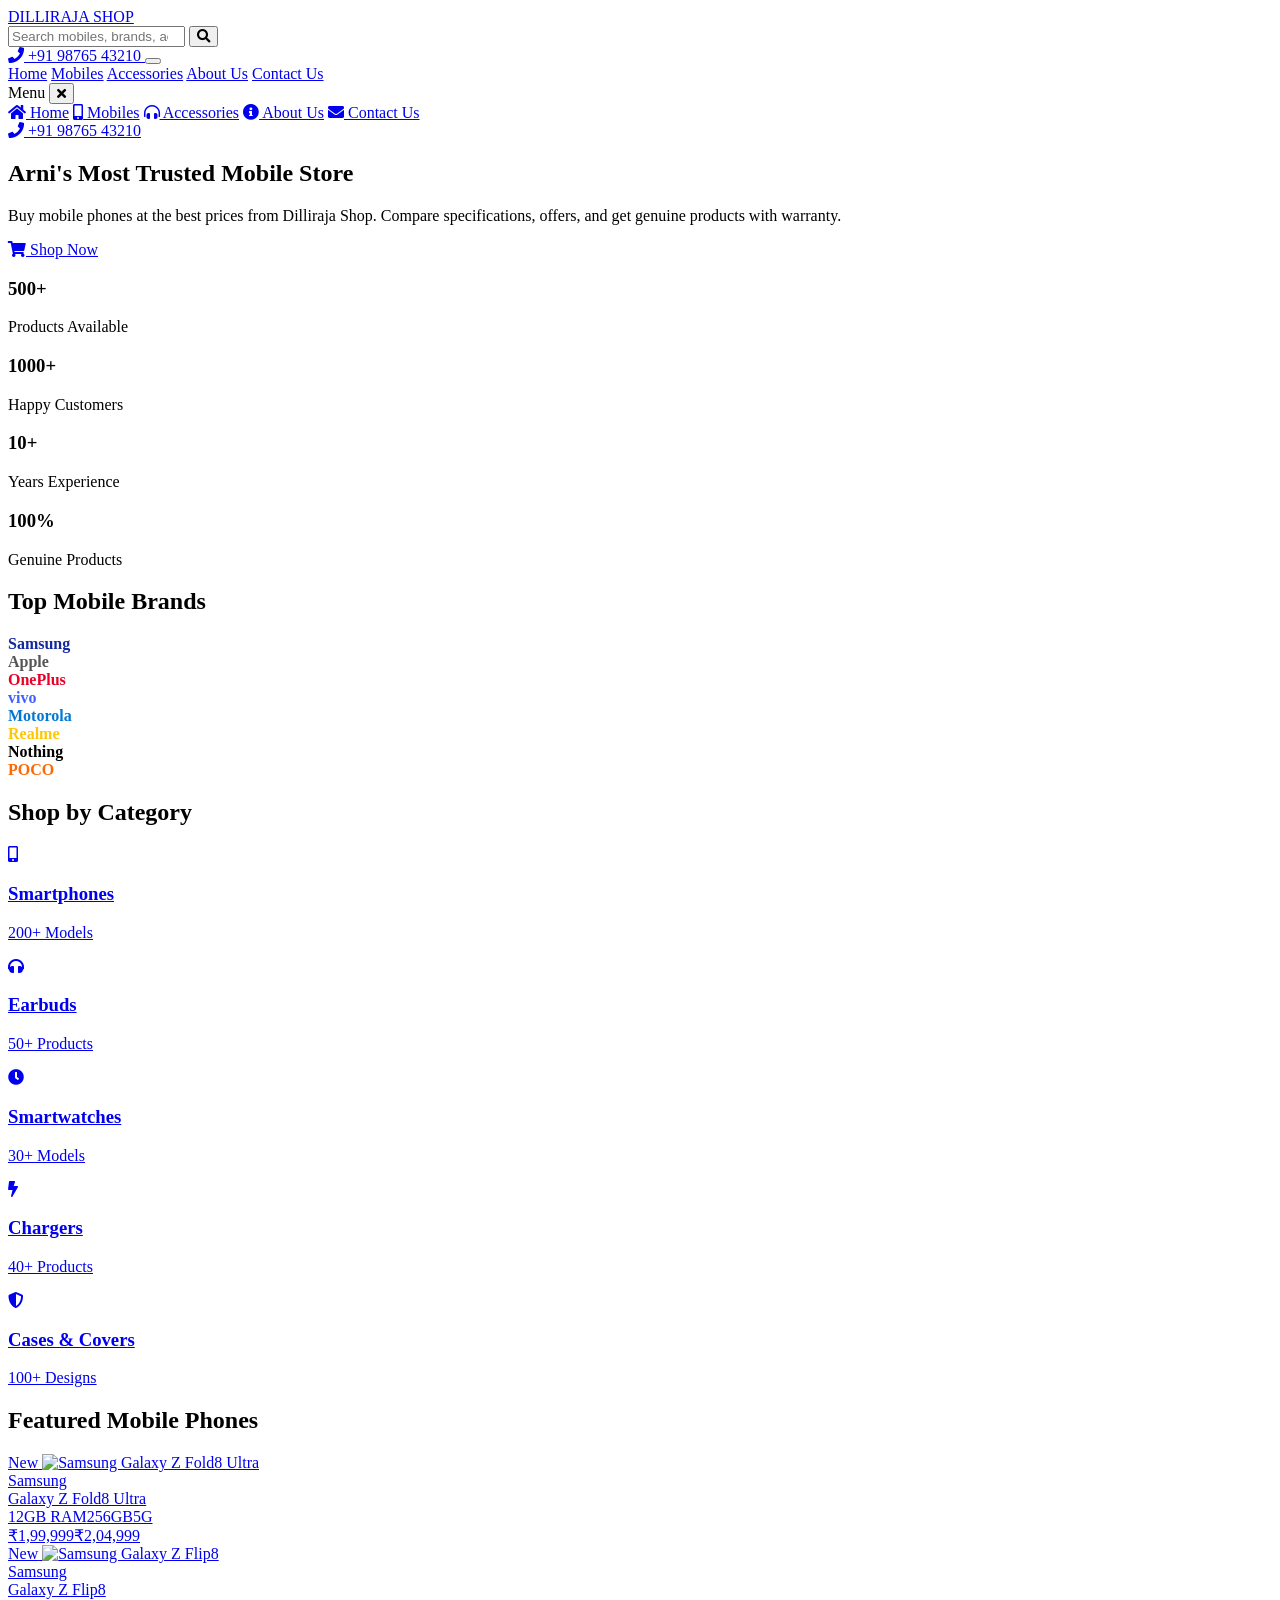
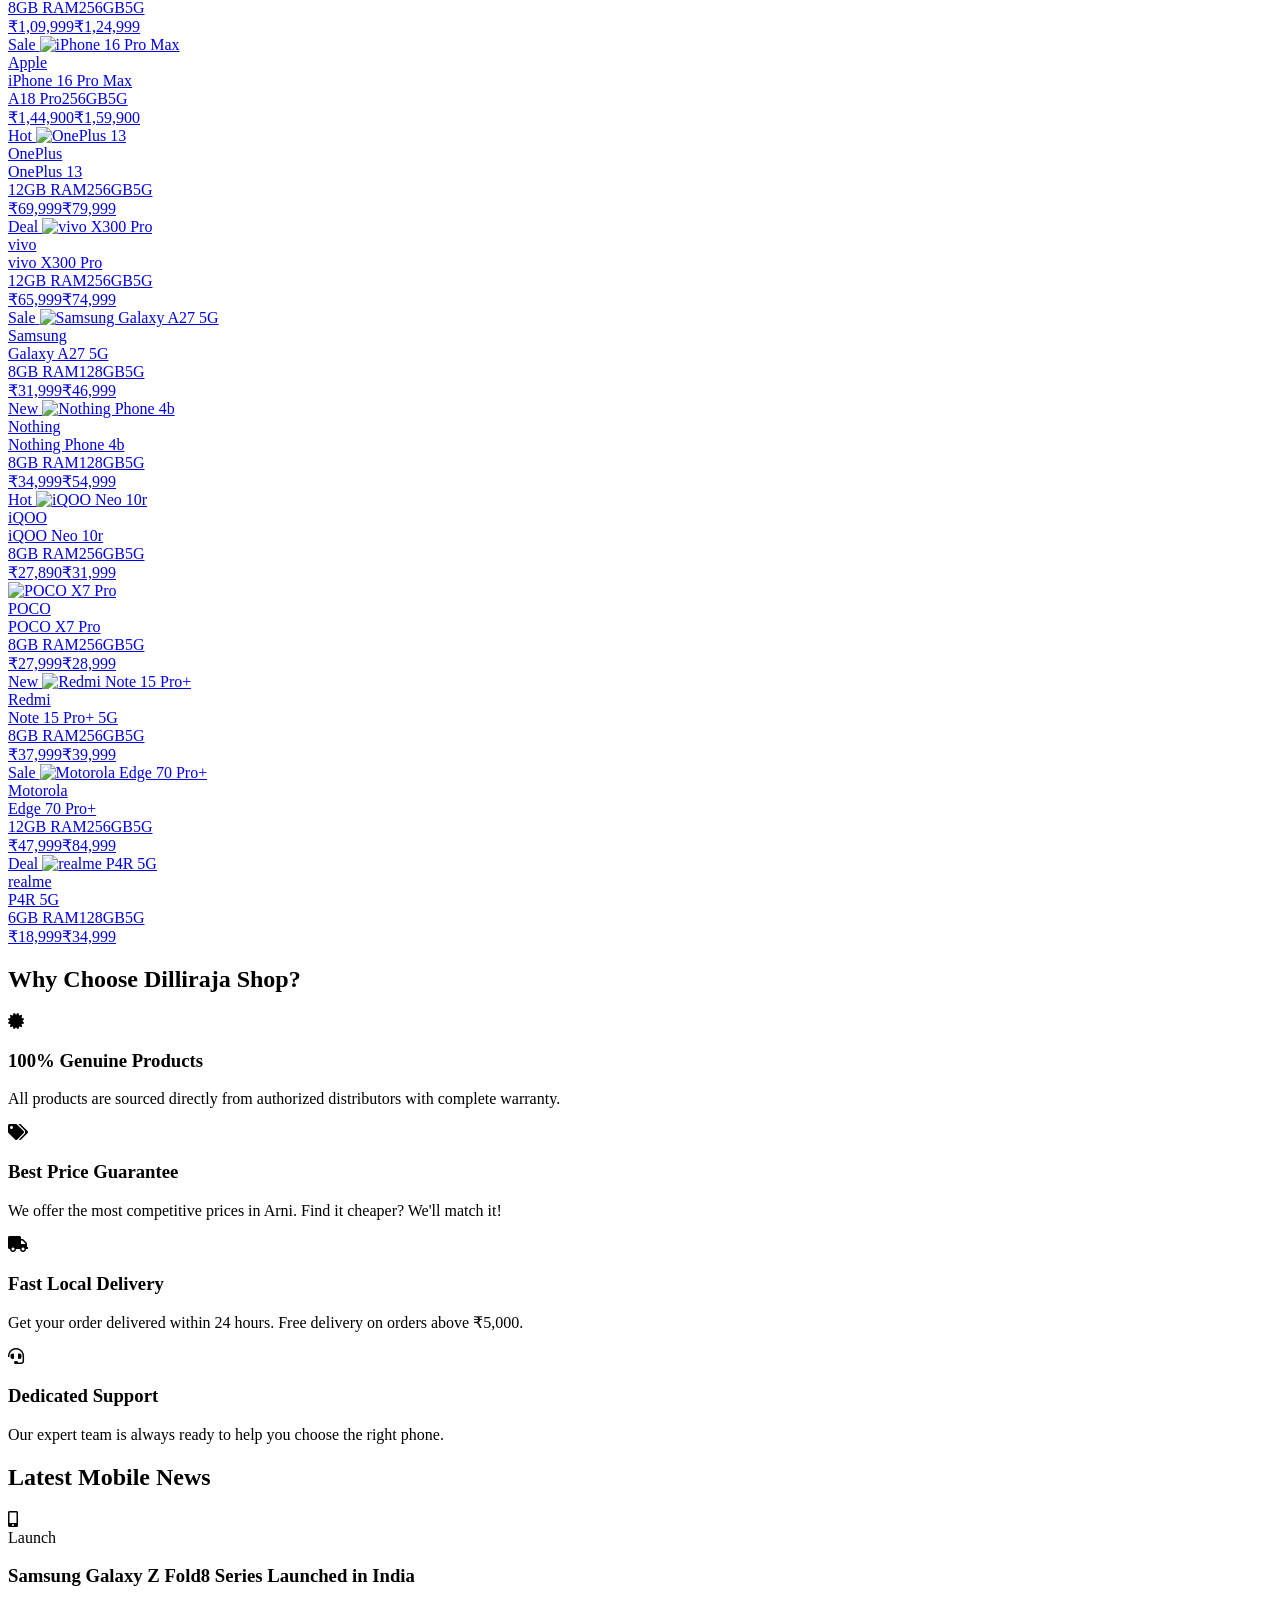
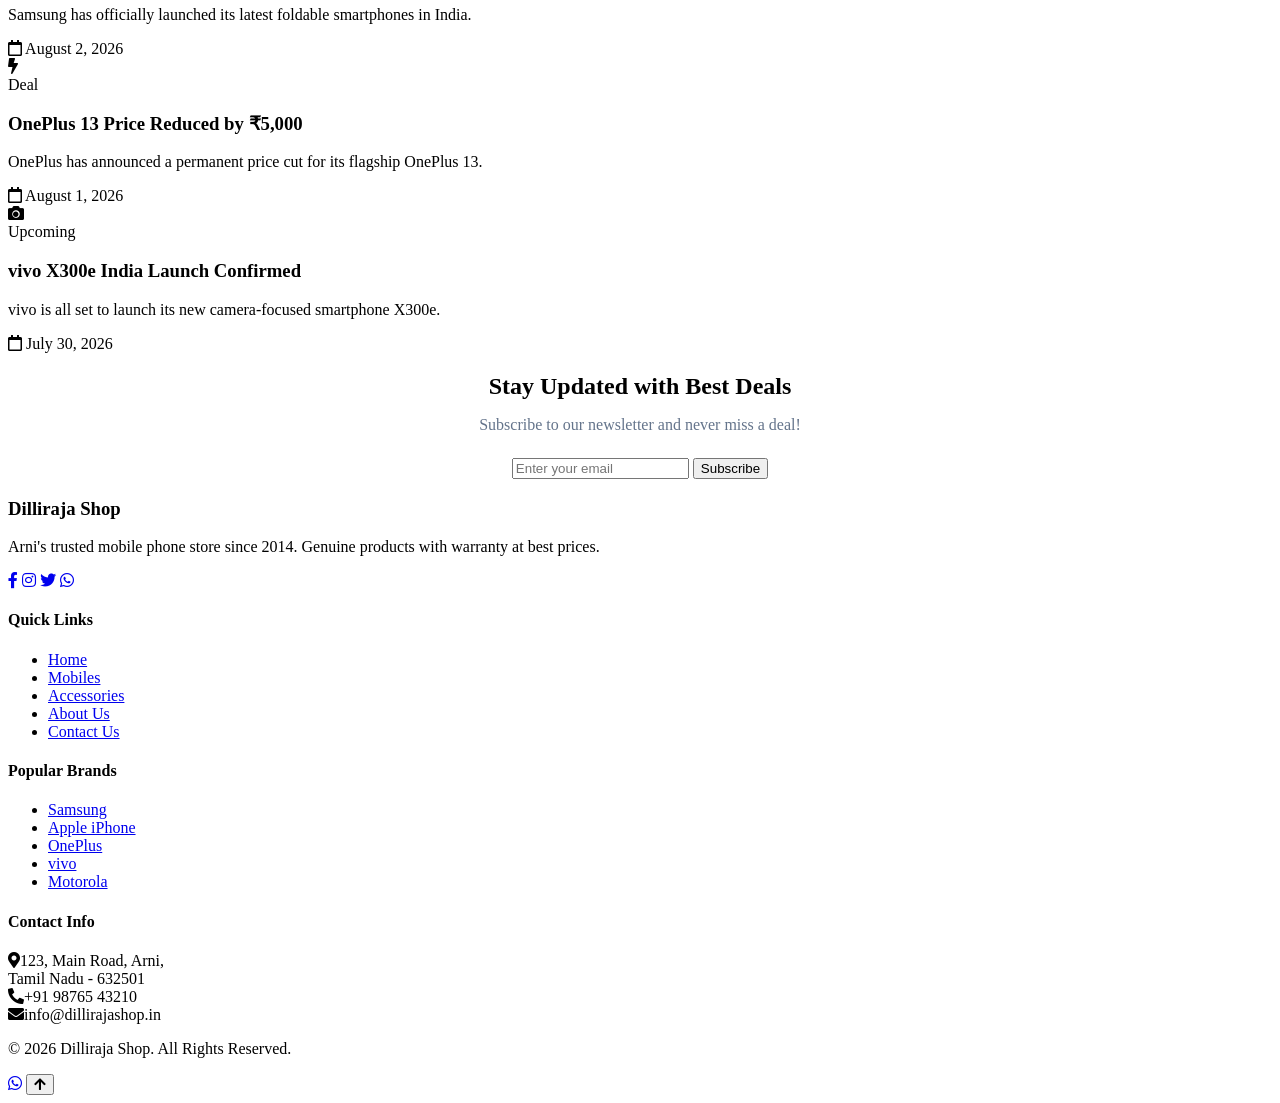
==== index.html @ 658a14a5 "file update" ====
<!DOCTYPE html>
<html lang="en">
<head>
    <meta charset="UTF-8">
    <meta name="viewport" content="width=device-width, initial-scale=1.0">
    <title>Dilliraja Shop - Buy Mobile Phones Online | Arni's Trusted Mobile Store</title>
    <meta name="description" content="Buy mobile phones online at best prices from Dilliraja Shop, Arni's trusted mobile store.">
    <link rel="preconnect" href="https://fonts.googleapis.com">
    <link rel="preconnect" href="https://fonts.gstatic.com" crossorigin>
    <link href="https://fonts.googleapis.com/css2?family=Roboto:wght@400;500;600;700;800&display=swap" rel="stylesheet">
    <link rel="stylesheet" href="https://cdnjs.cloudflare.com/ajax/libs/font-awesome/5.15.4/css/all.min.css">
    <link rel="stylesheet" href="assets/css/style.css">
</head>
<body>

    <!-- HEADER -->
    <header class="site-header" id="siteHeader">
        <div class="sh-row1">
            <a href="index.html" class="sh-logo">
                <span>DILLIRAJA SHOP</span>
            </a>
            <form class="sh-search" action="mobiles.html" method="get">
                <input class="sh-search-input searchInput" type="search" name="search" placeholder="Search mobiles, brands, accessories..." autocomplete="off">
                <button class="sh-search-btn" type="submit"><i class="fa fa-search"></i></button>
                <div class="searchResults"></div>
            </form>
            <a href="tel:+919876543210" class="sh-phone">
                <i class="fas fa-phone sh-phone-icon"></i> +91 98765 43210
            </a>
            <button class="sh-hamburger" id="shHamburger"><span></span><span></span><span></span></button>
        </div>
        <div class="sh-row2">
            <nav class="sh-nav">
                <a href="index.html" class="sh-nav-link active">Home</a>
                <a href="mobiles.html" class="sh-nav-link">Mobiles</a>
                <a href="accessories.html" class="sh-nav-link">Accessories</a>
                <a href="about.html" class="sh-nav-link">About Us</a>
                <a href="contact.html" class="sh-nav-link">Contact Us</a>
            </nav>
        </div>
    </header>

    <!-- MOBILE DRAWER -->
    <div class="sh-drawer-overlay" id="shDrawerOverlay"></div>
    <nav class="sh-drawer" id="shDrawer">
        <div class="sh-drawer-handle"></div>
        <div class="sh-drawer-header">
            <span class="sh-drawer-title">Menu</span>
            <button class="sh-drawer-close" id="shDrawerClose"><i class="fas fa-times"></i></button>
        </div>
        <div class="sh-drawer-nav">
            <a href="index.html" class="drawer-active"><i class="fas fa-home"></i> Home</a>
            <a href="mobiles.html"><i class="fas fa-mobile-alt"></i> Mobiles</a>
            <a href="accessories.html"><i class="fas fa-headphones-alt"></i> Accessories</a>
            <a href="about.html"><i class="fas fa-info-circle"></i> About Us</a>
            <a href="contact.html"><i class="fas fa-envelope"></i> Contact Us</a>
        </div>
        <div class="sh-drawer-footer">
            <a href="tel:+919876543210" class="sh-drawer-phone"><i class="fas fa-phone"></i> +91 98765 43210</a>
        </div>
    </nav>

    <!-- HERO -->
    <section class="hero-section">
        <div class="cw">
            <div class="hero-content">
                <div class="hero-text">
                    <h1>Arni's Most <span>Trusted</span> Mobile Store</h1>
                    <p>Buy mobile phones at the best prices from Dilliraja Shop. Compare specifications, offers, and get genuine products with warranty.</p>
                    <a href="mobiles.html" class="hero-btn"><i class="fas fa-shopping-cart"></i> Shop Now</a>
                </div>
                <div class="hero-stats">
                    <div class="stat-card"><h3>500+</h3><p>Products Available</p></div>
                    <div class="stat-card"><h3>1000+</h3><p>Happy Customers</p></div>
                    <div class="stat-card"><h3>10+</h3><p>Years Experience</p></div>
                    <div class="stat-card"><h3>100%</h3><p>Genuine Products</p></div>
                </div>
            </div>
        </div>
    </section>

    <!-- BRANDS -->
    <section class="brand-section">
        <div class="cw">
            <div class="sec-head"><h2>Top Mobile Brands</h2></div>
            <div class="brand-slider">
                <div class="brand-card"><img src="https://cdn.mobilekidukaan.in/assets/web/images/brand-logo/samsung-logo.svg" alt="Samsung" onerror="this.style.display='none';this.parentElement.innerHTML='<span style=&quot;font-weight:700;color:#1428a0;&quot;>Samsung</span>'"></div>
                <div class="brand-card"><img src="https://cdn.mobilekidukaan.in/assets/web/images/brand-logo/apple-logo.svg" alt="Apple" onerror="this.style.display='none';this.parentElement.innerHTML='<span style=&quot;font-weight:700;color:#555;&quot;>Apple</span>'"></div>
                <div class="brand-card"><img src="https://cdn.mobilekidukaan.in/assets/web/images/brand-logo/oneplus-logo.svg" alt="OnePlus" onerror="this.style.display='none';this.parentElement.innerHTML='<span style=&quot;font-weight:700;color:#eb0028;&quot;>OnePlus</span>'"></div>
                <div class="brand-card"><img src="https://cdn.mobilekidukaan.in/assets/web/images/brand-logo/vivo-logo.svg" alt="vivo" onerror="this.style.display='none';this.parentElement.innerHTML='<span style=&quot;font-weight:700;color:#415fff;&quot;>vivo</span>'"></div>
                <div class="brand-card"><img src="https://cdn.mobilekidukaan.in/assets/web/images/brand-logo/motorola-logo.svg" alt="Motorola" onerror="this.style.display='none';this.parentElement.innerHTML='<span style=&quot;font-weight:700;color:#0078d4;&quot;>Motorola</span>'"></div>
                <div class="brand-card"><img src="https://cdn.mobilekidukaan.in/assets/web/images/brand-logo/realme-logo.svg" alt="Realme" onerror="this.style.display='none';this.parentElement.innerHTML='<span style=&quot;font-weight:700;color:#ffc700;&quot;>Realme</span>'"></div>
                <div class="brand-card"><img src="https://cdn.mobilekidukaan.in/assets/web/images/brand-logo/nothing-logo.svg" alt="Nothing" onerror="this.style.display='none';this.parentElement.innerHTML='<span style=&quot;font-weight:700;color:#000;&quot;>Nothing</span>'"></div>
                <div class="brand-card"><img src="https://cdn.mobilekidukaan.in/assets/web/images/brand-logo/poco-logo.svg" alt="POCO" onerror="this.style.display='none';this.parentElement.innerHTML='<span style=&quot;font-weight:700;color:#ff6700;&quot;>POCO</span>'"></div>
            </div>
        </div>
    </section>

    <!-- CATEGORIES -->
    <section class="categories-section">
        <div class="cw">
            <div class="sec-head"><h2>Shop by Category</h2></div>
            <div class="categories-grid">
                <a href="mobiles.html" class="category-card reveal"><div class="category-icon"><i class="fas fa-mobile-alt"></i></div><h3>Smartphones</h3><p>200+ Models</p></a>
                <a href="accessories.html" class="category-card reveal"><div class="category-icon"><i class="fas fa-headphones"></i></div><h3>Earbuds</h3><p>50+ Products</p></a>
                <a href="accessories.html" class="category-card reveal"><div class="category-icon"><i class="fas fa-clock"></i></div><h3>Smartwatches</h3><p>30+ Models</p></a>
                <a href="accessories.html" class="category-card reveal"><div class="category-icon"><i class="fas fa-bolt"></i></div><h3>Chargers</h3><p>40+ Products</p></a>
                <a href="accessories.html" class="category-card reveal"><div class="category-icon"><i class="fas fa-shield-alt"></i></div><h3>Cases & Covers</h3><p>100+ Designs</p></a>
            </div>
        </div>
    </section>

    <!-- FEATURED PRODUCTS -->
    <section class="products-section">
        <div class="cw">
            <div class="sec-head"><h2>Featured Mobile Phones</h2></div>
            <div class="products-grid">
                <a href="product.html" class="product-card reveal">
                    <div class="product-image">
                        <span class="product-badge badge-new">New</span>
                        <img src="assets/images/products/samsung-galaxy-z-fold8-ultra.webp" alt="Samsung Galaxy Z Fold8 Ultra">
                    </div>
                    <div class="product-info">
                        <div class="product-brand">Samsung</div>
                        <div class="product-name">Galaxy Z Fold8 Ultra</div>
                        <div class="product-specs"><span>12GB RAM</span><span>256GB</span><span>5G</span></div>
                        <div class="product-price"><span class="price-current">₹1,99,999</span><span class="price-old">₹2,04,999</span></div>
                    </div>
                </a>
                <a href="product.html" class="product-card reveal">
                    <div class="product-image">
                        <span class="product-badge badge-new">New</span>
                        <img src="assets/images/products/samsung-galaxy-z-flip8.webp" alt="Samsung Galaxy Z Flip8">
                    </div>
                    <div class="product-info">
                        <div class="product-brand">Samsung</div>
                        <div class="product-name">Galaxy Z Flip8</div>
                        <div class="product-specs"><span>8GB RAM</span><span>256GB</span><span>5G</span></div>
                        <div class="product-price"><span class="price-current">₹1,09,999</span><span class="price-old">₹1,24,999</span></div>
                    </div>
                </a>
                <a href="product.html" class="product-card reveal">
                    <div class="product-image">
                        <span class="product-badge badge-sale">Sale</span>
                        <img src="assets/images/products/iphone-16-pro-max.webp" alt="iPhone 16 Pro Max">
                    </div>
                    <div class="product-info">
                        <div class="product-brand">Apple</div>
                        <div class="product-name">iPhone 16 Pro Max</div>
                        <div class="product-specs"><span>A18 Pro</span><span>256GB</span><span>5G</span></div>
                        <div class="product-price"><span class="price-current">₹1,44,900</span><span class="price-old">₹1,59,900</span></div>
                    </div>
                </a>
                <a href="product.html" class="product-card reveal">
                    <div class="product-image">
                        <span class="product-badge badge-hot">Hot</span>
                        <img src="assets/images/products/oneplus-13.webp" alt="OnePlus 13">
                    </div>
                    <div class="product-info">
                        <div class="product-brand">OnePlus</div>
                        <div class="product-name">OnePlus 13</div>
                        <div class="product-specs"><span>12GB RAM</span><span>256GB</span><span>5G</span></div>
                        <div class="product-price"><span class="price-current">₹69,999</span><span class="price-old">₹79,999</span></div>
                    </div>
                </a>
                <a href="product.html" class="product-card reveal">
                    <div class="product-image">
                        <span class="product-badge badge-deal">Deal</span>
                        <img src="assets/images/products/vivo-x300-pro.webp" alt="vivo X300 Pro">
                    </div>
                    <div class="product-info">
                        <div class="product-brand">vivo</div>
                        <div class="product-name">vivo X300 Pro</div>
                        <div class="product-specs"><span>12GB RAM</span><span>256GB</span><span>5G</span></div>
                        <div class="product-price"><span class="price-current">₹65,999</span><span class="price-old">₹74,999</span></div>
                    </div>
                </a>
                <a href="product.html" class="product-card reveal">
                    <div class="product-image">
                        <span class="product-badge badge-sale">Sale</span>
                        <img src="assets/images/products/samsung-galaxy-a27-5g.webp" alt="Samsung Galaxy A27 5G">
                    </div>
                    <div class="product-info">
                        <div class="product-brand">Samsung</div>
                        <div class="product-name">Galaxy A27 5G</div>
                        <div class="product-specs"><span>8GB RAM</span><span>128GB</span><span>5G</span></div>
                        <div class="product-price"><span class="price-current">₹31,999</span><span class="price-old">₹46,999</span></div>
                    </div>
                </a>
                <a href="product.html" class="product-card reveal">
                    <div class="product-image">
                        <span class="product-badge badge-new">New</span>
                        <img src="assets/images/products/nothing-phone-4b.webp" alt="Nothing Phone 4b">
                    </div>
                    <div class="product-info">
                        <div class="product-brand">Nothing</div>
                        <div class="product-name">Nothing Phone 4b</div>
                        <div class="product-specs"><span>8GB RAM</span><span>128GB</span><span>5G</span></div>
                        <div class="product-price"><span class="price-current">₹34,999</span><span class="price-old">₹54,999</span></div>
                    </div>
                </a>
                <a href="product.html" class="product-card reveal">
                    <div class="product-image">
                        <span class="product-badge badge-hot">Hot</span>
                        <img src="assets/images/products/iqoo-neo-10r.webp" alt="iQOO Neo 10r">
                    </div>
                    <div class="product-info">
                        <div class="product-brand">iQOO</div>
                        <div class="product-name">iQOO Neo 10r</div>
                        <div class="product-specs"><span>8GB RAM</span><span>256GB</span><span>5G</span></div>
                        <div class="product-price"><span class="price-current">₹27,890</span><span class="price-old">₹31,999</span></div>
                    </div>
                </a>
                <a href="product.html" class="product-card reveal">
                    <div class="product-image">
                        <img src="assets/images/products/poco-x7-pro.webp" alt="POCO X7 Pro">
                    </div>
                    <div class="product-info">
                        <div class="product-brand">POCO</div>
                        <div class="product-name">POCO X7 Pro</div>
                        <div class="product-specs"><span>8GB RAM</span><span>256GB</span><span>5G</span></div>
                        <div class="product-price"><span class="price-current">₹27,999</span><span class="price-old">₹28,999</span></div>
                    </div>
                </a>
                <a href="product.html" class="product-card reveal">
                    <div class="product-image">
                        <span class="product-badge badge-new">New</span>
                        <img src="assets/images/products/redmi-note-15-pro-plus.webp" alt="Redmi Note 15 Pro+">
                    </div>
                    <div class="product-info">
                        <div class="product-brand">Redmi</div>
                        <div class="product-name">Note 15 Pro+ 5G</div>
                        <div class="product-specs"><span>8GB RAM</span><span>256GB</span><span>5G</span></div>
                        <div class="product-price"><span class="price-current">₹37,999</span><span class="price-old">₹39,999</span></div>
                    </div>
                </a>
                <a href="product.html" class="product-card reveal">
                    <div class="product-image">
                        <span class="product-badge badge-sale">Sale</span>
                        <img src="assets/images/products/motorola-edge-70-pro.webp" alt="Motorola Edge 70 Pro+">
                    </div>
                    <div class="product-info">
                        <div class="product-brand">Motorola</div>
                        <div class="product-name">Edge 70 Pro+</div>
                        <div class="product-specs"><span>12GB RAM</span><span>256GB</span><span>5G</span></div>
                        <div class="product-price"><span class="price-current">₹47,999</span><span class="price-old">₹84,999</span></div>
                    </div>
                </a>
                <a href="product.html" class="product-card reveal">
                    <div class="product-image">
                        <span class="product-badge badge-deal">Deal</span>
                        <img src="assets/images/products/realme-p4r-5g.webp" alt="realme P4R 5G">
                    </div>
                    <div class="product-info">
                        <div class="product-brand">realme</div>
                        <div class="product-name">P4R 5G</div>
                        <div class="product-specs"><span>6GB RAM</span><span>128GB</span><span>5G</span></div>
                        <div class="product-price"><span class="price-current">₹18,999</span><span class="price-old">₹34,999</span></div>
                    </div>
                </a>
            </div>
        </div>
    </section>

    <!-- FEATURES -->
    <section class="features-section">
        <div class="cw">
            <div class="sec-head"><h2>Why Choose Dilliraja Shop?</h2></div>
            <div class="features-grid">
                <div class="feature-card reveal"><div class="feature-icon"><i class="fas fa-certificate"></i></div><h3>100% Genuine Products</h3><p>All products are sourced directly from authorized distributors with complete warranty.</p></div>
                <div class="feature-card reveal"><div class="feature-icon"><i class="fas fa-tags"></i></div><h3>Best Price Guarantee</h3><p>We offer the most competitive prices in Arni. Find it cheaper? We'll match it!</p></div>
                <div class="feature-card reveal"><div class="feature-icon"><i class="fas fa-truck"></i></div><h3>Fast Local Delivery</h3><p>Get your order delivered within 24 hours. Free delivery on orders above ₹5,000.</p></div>
                <div class="feature-card reveal"><div class="feature-icon"><i class="fas fa-headset"></i></div><h3>Dedicated Support</h3><p>Our expert team is always ready to help you choose the right phone.</p></div>
            </div>
        </div>
    </section>

    <!-- NEWS -->
    <section class="news-section">
        <div class="cw">
            <div class="sec-head"><h2>Latest Mobile News</h2></div>
            <div class="news-grid">
                <div class="news-card reveal">
                    <div class="news-image"><i class="fas fa-mobile-alt"></i></div>
                    <div class="news-content">
                        <span class="news-tag">Launch</span>
                        <h3>Samsung Galaxy Z Fold8 Series Launched in India</h3>
                        <p>Samsung has officially launched its latest foldable smartphones in India.</p>
                        <div class="news-meta"><i class="far fa-calendar"></i> August 2, 2026</div>
                    </div>
                </div>
                <div class="news-card reveal">
                    <div class="news-image"><i class="fas fa-bolt"></i></div>
                    <div class="news-content">
                        <span class="news-tag">Deal</span>
                        <h3>OnePlus 13 Price Reduced by ₹5,000</h3>
                        <p>OnePlus has announced a permanent price cut for its flagship OnePlus 13.</p>
                        <div class="news-meta"><i class="far fa-calendar"></i> August 1, 2026</div>
                    </div>
                </div>
                <div class="news-card reveal">
                    <div class="news-image"><i class="fas fa-camera"></i></div>
                    <div class="news-content">
                        <span class="news-tag">Upcoming</span>
                        <h3>vivo X300e India Launch Confirmed</h3>
                        <p>vivo is all set to launch its new camera-focused smartphone X300e.</p>
                        <div class="news-meta"><i class="far fa-calendar"></i> July 30, 2026</div>
                    </div>
                </div>
            </div>
        </div>
    </section>

    <!-- NEWSLETTER -->
    <section class="newsletter-section">
        <div class="cw" style="text-align: center;">
            <h2 style="margin-bottom: 10px;">Stay Updated with Best Deals</h2>
            <p style="color: #64748B; margin-bottom: 24px;">Subscribe to our newsletter and never miss a deal!</p>
            <form class="newsletter-form">
                <input type="email" placeholder="Enter your email" required>
                <button type="submit">Subscribe</button>
            </form>
        </div>
    </section>

    <!-- FOOTER -->
    <footer class="site-footer">
        <div class="cw">
            <div class="footer-grid">
                <div class="footer-brand">
                    <h3>Dilli<span>raja</span> Shop</h3>
                    <p>Arni's trusted mobile phone store since 2014. Genuine products with warranty at best prices.</p>
                    <div class="footer-social">
                        <a href="#"><i class="fab fa-facebook-f"></i></a>
                        <a href="#"><i class="fab fa-instagram"></i></a>
                        <a href="#"><i class="fab fa-twitter"></i></a>
                        <a href="#"><i class="fab fa-whatsapp"></i></a>
                    </div>
                </div>
                <div class="footer-col">
                    <h4>Quick Links</h4>
                    <ul>
                        <li><a href="index.html">Home</a></li>
                        <li><a href="mobiles.html">Mobiles</a></li>
                        <li><a href="accessories.html">Accessories</a></li>
                        <li><a href="about.html">About Us</a></li>
                        <li><a href="contact.html">Contact Us</a></li>
                    </ul>
                </div>
                <div class="footer-col">
                    <h4>Popular Brands</h4>
                    <ul>
                        <li><a href="mobiles.html">Samsung</a></li>
                        <li><a href="mobiles.html">Apple iPhone</a></li>
                        <li><a href="mobiles.html">OnePlus</a></li>
                        <li><a href="mobiles.html">vivo</a></li>
                        <li><a href="mobiles.html">Motorola</a></li>
                    </ul>
                </div>
                <div class="footer-col">
                    <h4>Contact Info</h4>
                    <div class="footer-contact-item"><i class="fas fa-map-marker-alt"></i><span>123, Main Road, Arni,<br>Tamil Nadu - 632501</span></div>
                    <div class="footer-contact-item"><i class="fas fa-phone-alt"></i><span>+91 98765 43210</span></div>
                    <div class="footer-contact-item"><i class="fas fa-envelope"></i><span>info@dillirajashop.in</span></div>
                </div>
            </div>
            <div class="footer-bottom"><p>&copy; 2026 Dilliraja Shop. All Rights Reserved.</p></div>
        </div>
    </footer>

    <a href="https://wa.me/919876543210" class="whatsapp-btn" target="_blank"><i class="fab fa-whatsapp"></i></a>
    <button class="scroll-top"><i class="fas fa-arrow-up"></i></button>

    <script src="https://code.jquery.com/jquery-3.6.0.min.js"></script>
    <script src="assets/js/main.js"></script>
</body>
</html>
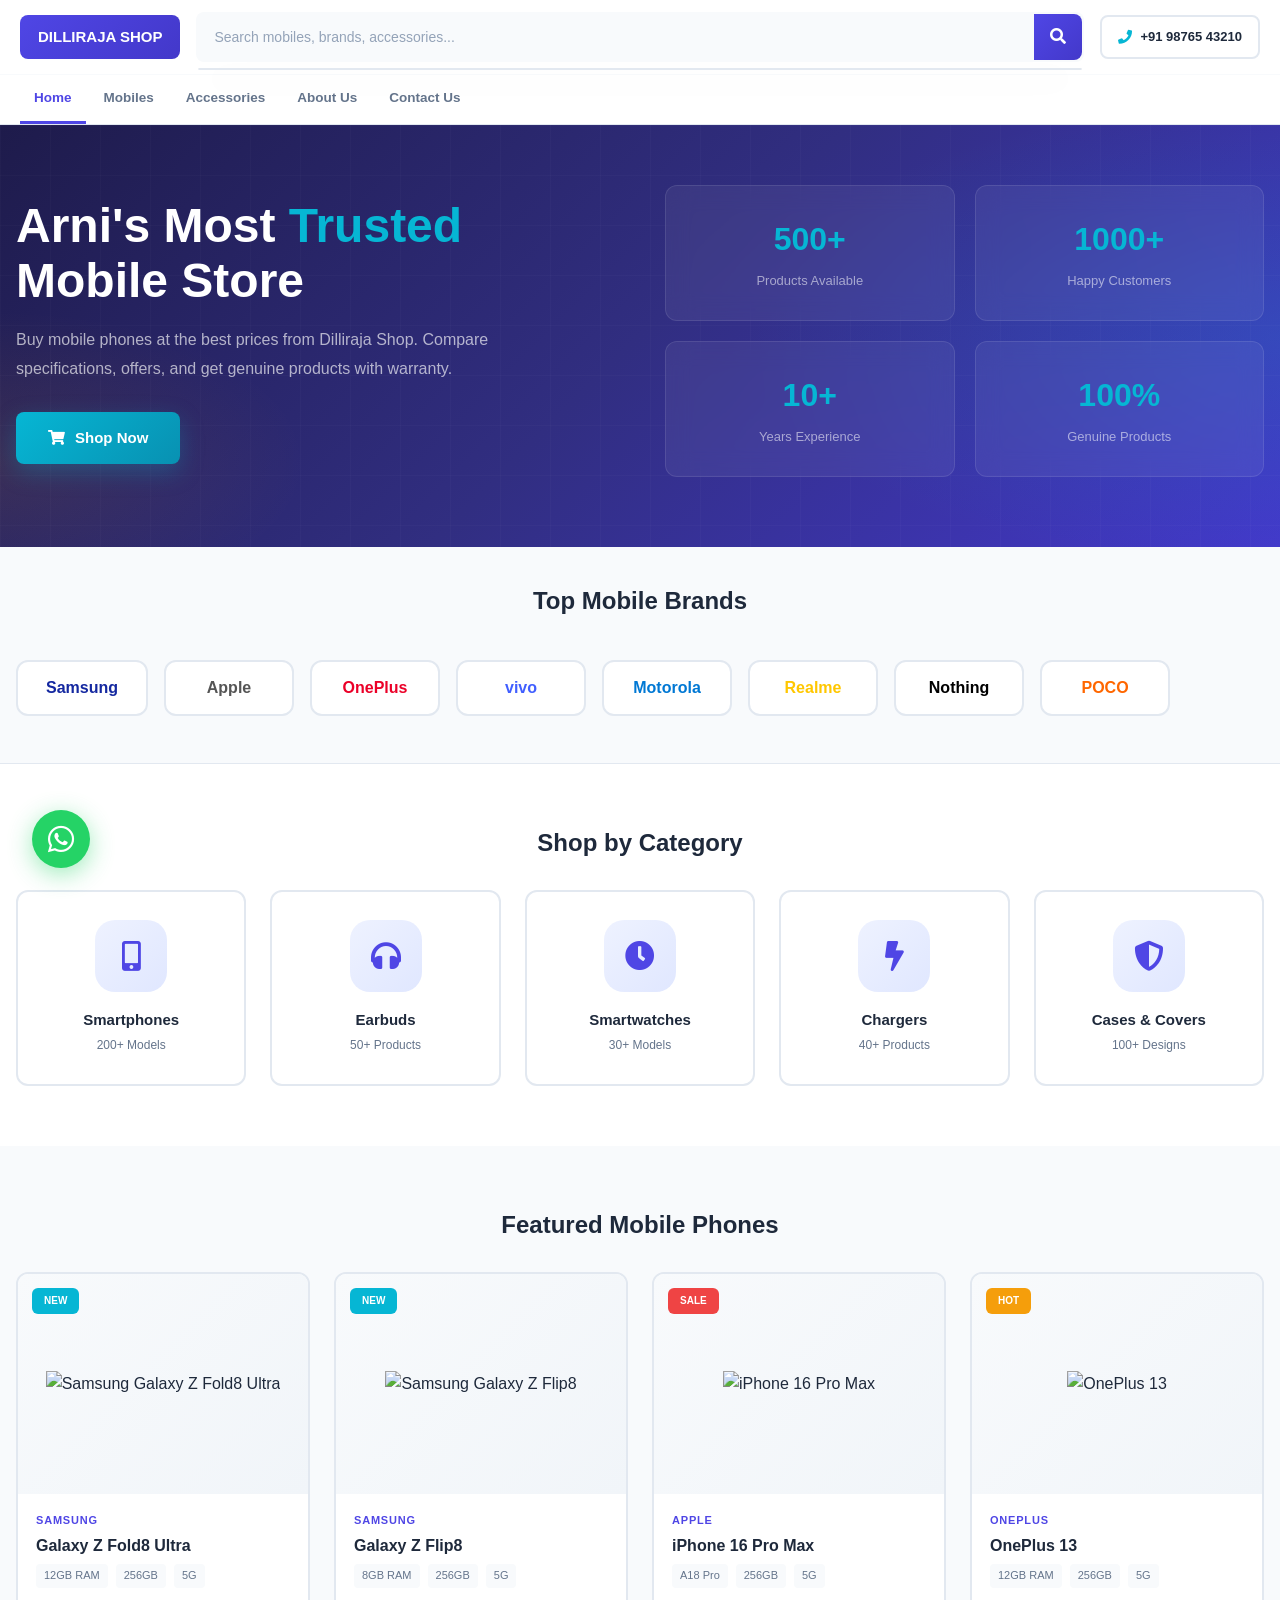
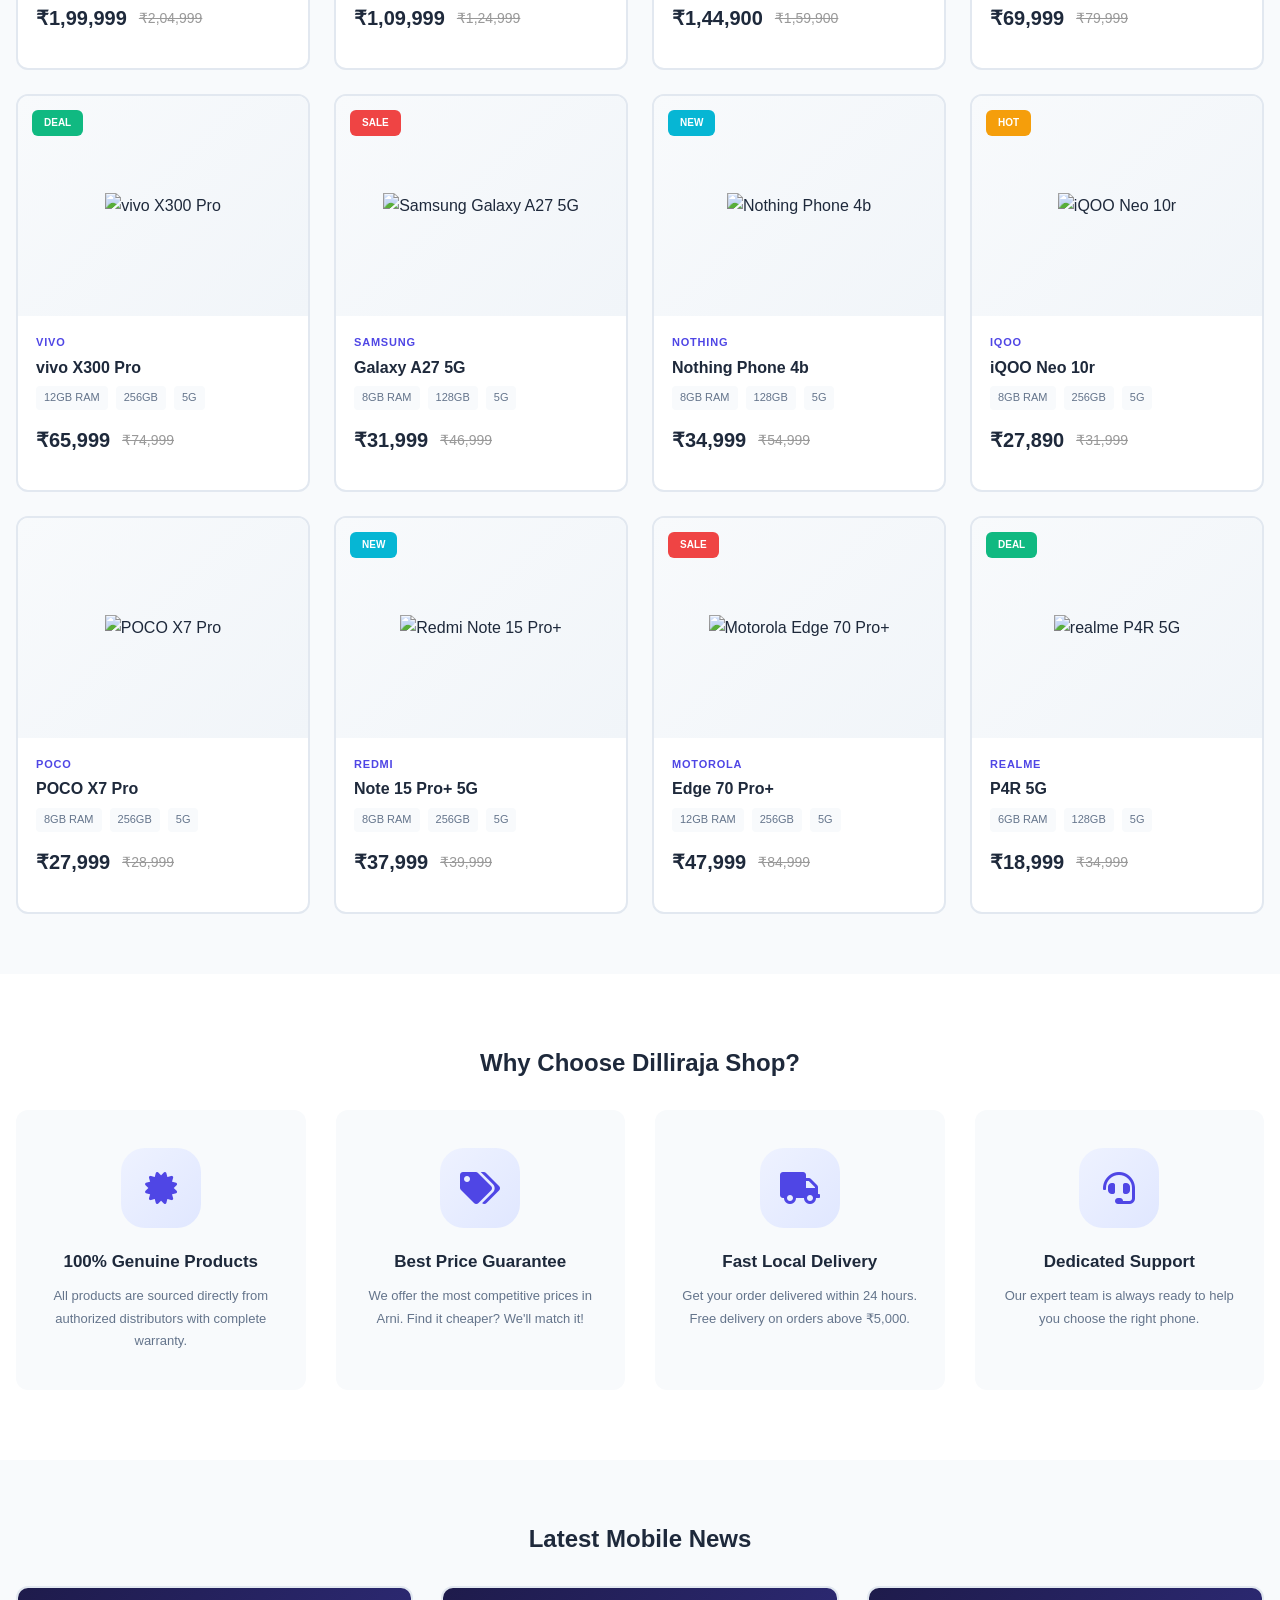
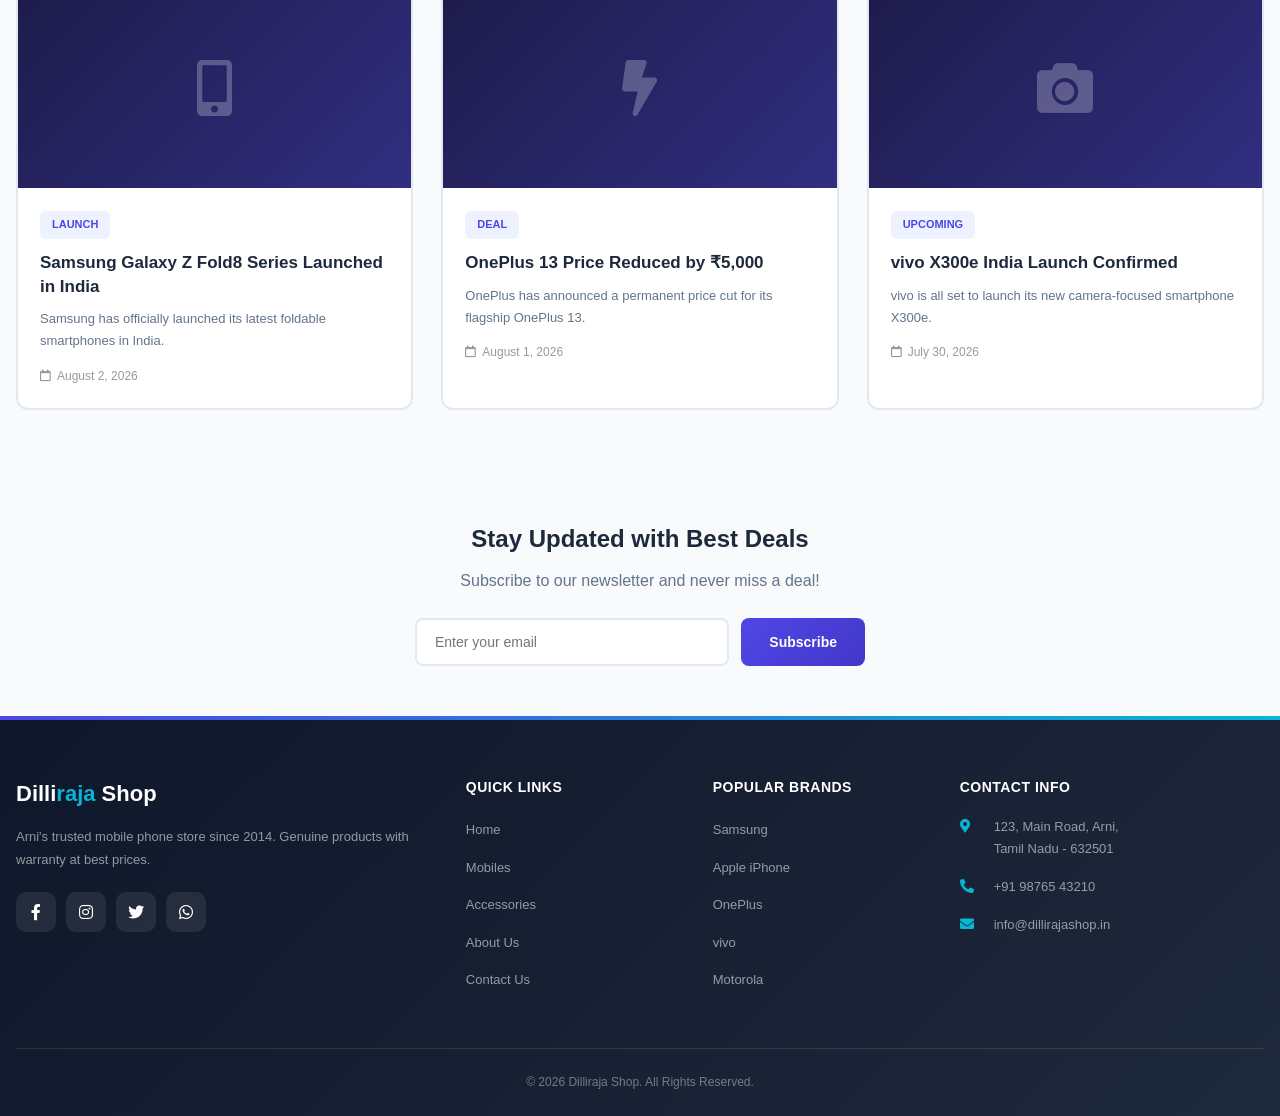
==== commit 2e43bc2c: "hlo" ====
--- a/index.html
+++ b/index.html
@@ -9,7 +9,7 @@
     <link rel="preconnect" href="https://fonts.gstatic.com" crossorigin>
     <link href="https://fonts.googleapis.com/css2?family=Roboto:wght@400;500;600;700;800&display=swap" rel="stylesheet">
     <link rel="stylesheet" href="https://cdnjs.cloudflare.com/ajax/libs/font-awesome/5.15.4/css/all.min.css">
-    <link rel="stylesheet" href="assets/css/style.css">
+    <link rel="stylesheet" href="style.css">
 </head>
 <body>
 
@@ -372,6 +372,6 @@
     <button class="scroll-top"><i class="fas fa-arrow-up"></i></button>
 
     <script src="https://code.jquery.com/jquery-3.6.0.min.js"></script>
-    <script src="assets/js/main.js"></script>
+    <script src="script.js"></script>
 </body>
 </html>
--- a/style.css
+++ b/style.css
@@ -0,0 +1,1222 @@
+/* ═══════════════════════════════════════════════════════════════
+   DILLIRAJA SHOP - SUPER CSS (Blue/Indigo Theme)
+   Advanced Styling with Animations & Modern Design
+   Location: Arni, Tamil Nadu
+═══════════════════════════════════════════════════════════════ */
+
+:root {
+    --primary: #4F46E5;
+    --primary-dark: #4338CA;
+    --primary-light: #818CF8;
+    --secondary: #06B6D4;
+    --accent: #F59E0B;
+    --success: #10B981;
+    --danger: #EF4444;
+    --dark: #1E293B;
+    --muted: #64748B;
+    --border: #E2E8F0;
+    --soft: #F8FAFC;
+    --white: #FFFFFF;
+    --black: #0F172A;
+    --radius: 16px;
+    --radius-sm: 12px;
+    --radius-xs: 8px;
+    --shadow: 0 4px 20px rgba(0,0,0,.08);
+    --shadow-lg: 0 10px 40px rgba(0,0,0,.12);
+    --shadow-primary: 0 8px 25px rgba(79,70,229,.25);
+    --shadow-cyan: 0 8px 25px rgba(6,182,212,.25);
+    --transition: all .3s cubic-bezier(.4,0,.2,1);
+}
+
+*, *::before, *::after { box-sizing: border-box; margin: 0; padding: 0; }
+html { scroll-behavior: smooth; }
+
+body {
+    font-family: 'Roboto', -apple-system, sans-serif;
+    background: var(--white);
+    color: var(--dark);
+    line-height: 1.6;
+    overflow-x: hidden;
+}
+
+a { text-decoration: none; color: inherit; transition: var(--transition); }
+img { display: block; max-width: 100%; height: auto; }
+ul { list-style: none; }
+
+.cw { width: min(1320px, calc(100% - 32px)); margin: 0 auto; }
+
+::selection { background: var(--primary); color: var(--white); }
+
+::-webkit-scrollbar { width: 8px; }
+::-webkit-scrollbar-track { background: var(--soft); }
+::-webkit-scrollbar-thumb { background: var(--primary); border-radius: 4px; }
+
+/* ── TOPBAR ──────────────────────────────────────────────── */
+.topbar {
+    background: linear-gradient(135deg, #0F172A 0%, #1E293B 100%);
+    color: var(--white);
+    height: 44px;
+    display: flex;
+    align-items: center;
+    border-bottom: 3px solid var(--primary);
+}
+
+.topbar-inner {
+    display: flex;
+    align-items: center;
+    width: 100%;
+    max-width: 1320px;
+    margin: 0 auto;
+    padding: 0 16px;
+    gap: 16px;
+}
+
+.ticker-label {
+    color: var(--primary-light);
+    font-weight: 800;
+    font-size: 11px;
+    letter-spacing: .1em;
+    text-transform: uppercase;
+    padding: 6px 12px;
+    background: rgba(79,70,229,.15);
+    border-radius: 6px;
+    flex-shrink: 0;
+}
+
+.ticker-wrapper { flex: 1; overflow: hidden; }
+
+.ticker-track {
+    display: flex;
+    align-items: center;
+    width: max-content;
+    gap: 60px;
+    animation: tickerScroll 40s linear infinite;
+}
+
+.ticker-track:hover { animation-play-state: paused; }
+
+.ticker-track a {
+    display: inline-flex;
+    align-items: center;
+    color: rgba(255,255,255,.85);
+    white-space: nowrap;
+    font-size: 13px;
+    font-weight: 600;
+    line-height: 44px;
+}
+
+.ticker-track a:hover { color: var(--secondary); }
+
+.ticker-tag {
+    font-size: 9px;
+    font-weight: 800;
+    padding: 4px 8px;
+    border-radius: 4px;
+    margin-right: 10px;
+    color: var(--white);
+    text-transform: uppercase;
+}
+
+.tg-new { background: var(--secondary); }
+.tg-deal { background: var(--accent); }
+.tg-trend { background: var(--primary); }
+
+.topbar-contact {
+    color: var(--white);
+    font-size: 13px;
+    font-weight: 600;
+    white-space: nowrap;
+    flex-shrink: 0;
+    display: flex;
+    align-items: center;
+    gap: 6px;
+}
+
+.topbar-contact a { color: var(--white); }
+.topbar-contact a:hover { color: var(--secondary); }
+.topbar-contact i { color: var(--secondary); font-size: 12px; }
+
+@keyframes tickerScroll {
+    0% { transform: translateX(0); }
+    100% { transform: translateX(-50%); }
+}
+
+@media (max-width: 768px) {
+    .topbar-contact { display: none; }
+    .ticker-track { animation-duration: 28s; gap: 40px; }
+    .ticker-label { display: none; }
+}
+
+/* ── HEADER ──────────────────────────────────────────────── */
+.site-header {
+    background: var(--white);
+    border-bottom: 1px solid var(--border);
+    position: sticky;
+    top: 0;
+    z-index: 200;
+    transition: var(--transition);
+}
+
+.site-header.is-sticky { box-shadow: 0 4px 20px rgba(0,0,0,.08); }
+
+.sh-row1 {
+    max-width: 1320px;
+    margin: 0 auto;
+    padding: 12px 20px;
+    display: flex;
+    align-items: center;
+    gap: 16px;
+}
+
+.sh-logo {
+    display: flex;
+    align-items: center;
+    flex-shrink: 0;
+    background: linear-gradient(135deg, var(--primary), var(--primary-dark));
+    padding: 10px 18px;
+    border-radius: var(--radius-xs);
+    transition: var(--transition);
+}
+
+.sh-logo:hover { transform: scale(1.02); box-shadow: var(--shadow-primary); }
+
+.sh-logo img { height: 28px; filter: brightness(0) invert(1); }
+.sh-logo span { color: var(--white); font-weight: 800; font-size: 15px; }
+
+.sh-search {
+    position: relative;
+    flex: 1;
+    display: flex;
+    align-items: center;
+    background: var(--soft);
+    border: 2px solid transparent;
+    border-radius: var(--radius-xs);
+    transition: var(--transition);
+}
+
+.sh-search:focus-within { border-color: var(--secondary); background: var(--white); box-shadow: var(--shadow-cyan); }
+
+.sh-search-input {
+    flex: 1;
+    padding: 12px 16px;
+    border: none;
+    outline: none;
+    background: transparent;
+    font-family: inherit;
+    font-size: 14px;
+    color: var(--dark);
+}
+
+.sh-search-input::placeholder { color: #94A3B8; }
+
+.sh-search-btn {
+    width: 48px;
+    min-height: 46px;
+    background: linear-gradient(135deg, var(--primary), var(--primary-dark));
+    border: none;
+    color: var(--white);
+    cursor: pointer;
+    font-size: 16px;
+    transition: var(--transition);
+    border-radius: 0 var(--radius-xs) var(--radius-xs) 0;
+}
+
+.sh-search-btn:hover { background: var(--primary-dark); }
+
+.searchResults {
+    position: absolute;
+    top: calc(100% + 8px);
+    left: 0;
+    right: 0;
+    background: var(--white);
+    border: 1px solid var(--border);
+    border-radius: var(--radius-xs);
+    z-index: 400;
+    max-height: 380px;
+    overflow-y: auto;
+    box-shadow: var(--shadow-lg);
+}
+
+.sh-phone {
+    display: flex;
+    align-items: center;
+    gap: 8px;
+    font-size: 13px;
+    font-weight: 600;
+    color: var(--dark);
+    padding: 10px 16px;
+    border: 2px solid var(--border);
+    border-radius: var(--radius-xs);
+    transition: var(--transition);
+    flex-shrink: 0;
+}
+
+.sh-phone:hover { border-color: var(--secondary); color: var(--secondary); }
+.sh-phone-icon { color: var(--secondary); font-size: 14px; }
+
+.sh-hamburger {
+    display: none;
+    flex-direction: column;
+    gap: 6px;
+    background: none;
+    border: none;
+    cursor: pointer;
+    padding: 8px;
+    margin-left: auto;
+}
+
+.sh-hamburger span { display: block; width: 24px; height: 2.5px; background: var(--dark); border-radius: 2px; transition: var(--transition); }
+.sh-hamburger:hover span { background: var(--primary); }
+
+.sh-row2 { border-top: 1px solid var(--soft); background: var(--white); }
+
+.sh-nav {
+    max-width: 1320px;
+    margin: 0 auto;
+    padding: 0 20px;
+    display: flex;
+    align-items: center;
+    gap: 4px;
+}
+
+.sh-nav-link {
+    font-size: 13.5px;
+    font-weight: 600;
+    color: var(--muted);
+    padding: 12px 14px;
+    white-space: nowrap;
+    border-bottom: 3px solid transparent;
+    display: inline-block;
+}
+
+.sh-nav-link:hover { color: var(--primary); border-bottom-color: var(--primary); }
+.sh-nav-link.active { color: var(--primary); font-weight: 700; border-bottom-color: var(--primary); }
+
+@media (max-width: 1100px) {
+    .sh-row2 { display: none; }
+    .sh-hamburger { display: flex; }
+}
+
+@media (max-width: 640px) {
+    .sh-row1 { padding: 10px 14px; gap: 10px; }
+    .sh-phone { display: none; }
+    .sh-hamburger { display: none; }
+}
+
+/* ── MOBILE DRAWER ───────────────────────────────────────── */
+.sh-drawer-overlay {
+    display: none;
+    position: fixed;
+    inset: 0;
+    background: rgba(0,0,0,.5);
+    z-index: 998;
+    backdrop-filter: blur(4px);
+}
+
+.sh-drawer-overlay.open { display: block; }
+
+.sh-drawer {
+    display: none;
+    position: fixed;
+    left: 0;
+    right: 0;
+    bottom: 0;
+    z-index: 999;
+    background: var(--white);
+    border-radius: 24px 24px 0 0;
+    box-shadow: 0 -8px 40px rgba(0,0,0,.15);
+    flex-direction: column;
+    max-height: 85vh;
+    overflow-y: auto;
+    transform: translateY(100%);
+    transition: transform .4s cubic-bezier(.32,.72,0,1);
+}
+
+.sh-drawer.open { display: flex; transform: translateY(0); }
+
+.sh-drawer-handle { width: 48px; height: 4px; background: #ddd; border-radius: 2px; margin: 14px auto 6px; }
+
+.sh-drawer-header {
+    display: flex;
+    align-items: center;
+    justify-content: space-between;
+    padding: 10px 24px 14px;
+    border-bottom: 1px solid var(--border);
+}
+
+.sh-drawer-title { font-size: 14px; font-weight: 800; color: var(--dark); text-transform: uppercase; letter-spacing: .05em; }
+
+.sh-drawer-close {
+    width: 36px;
+    height: 36px;
+    border-radius: 50%;
+    background: var(--soft);
+    border: none;
+    cursor: pointer;
+    display: flex;
+    align-items: center;
+    justify-content: center;
+    font-size: 16px;
+    color: var(--muted);
+    transition: var(--transition);
+}
+
+.sh-drawer-close:hover { background: var(--danger); color: var(--white); }
+
+.sh-drawer-nav { display: flex; flex-direction: column; padding: 10px 0; }
+
+.sh-drawer-nav a {
+    display: flex;
+    align-items: center;
+    gap: 16px;
+    font-size: 15px;
+    font-weight: 600;
+    color: var(--dark);
+    padding: 16px 24px;
+    border-bottom: 1px solid var(--soft);
+}
+
+.sh-drawer-nav a:last-child { border-bottom: none; }
+.sh-drawer-nav a:hover { background: #F0F9FF; color: var(--primary); }
+.sh-drawer-nav a.drawer-active { color: var(--primary); font-weight: 700; }
+.sh-drawer-nav a i { width: 24px; text-align: center; color: var(--secondary); font-size: 16px; }
+
+.sh-drawer-footer { padding: 16px 24px 24px; border-top: 1px solid var(--border); }
+
+.sh-drawer-phone {
+    display: flex;
+    align-items: center;
+    gap: 12px;
+    background: var(--soft);
+    border-radius: var(--radius-sm);
+    padding: 14px 18px;
+    color: var(--dark);
+    font-weight: 600;
+    font-size: 14px;
+}
+
+.sh-drawer-phone:hover { background: #ECFEFF; color: var(--secondary); }
+.sh-drawer-phone i { color: var(--secondary); font-size: 18px; }
+
+/* ── HERO ────────────────────────────────────────────────── */
+.hero-section {
+    background: linear-gradient(135deg, #1E1B4B 0%, #312E81 50%, #4338CA 100%);
+    padding: 60px 0 70px;
+    position: relative;
+    overflow: hidden;
+}
+
+.hero-section::before {
+    content: '';
+    position: absolute;
+    inset: 0;
+    background: 
+        radial-gradient(ellipse 60% 80% at 100% 50%, rgba(6,182,212,.15) 0%, transparent 70%),
+        radial-gradient(ellipse 40% 60% at 0% 80%, rgba(245,158,11,.1) 0%, transparent 60%);
+}
+
+.hero-section::after {
+    content: '';
+    position: absolute;
+    inset: 0;
+    background-image: linear-gradient(rgba(255,255,255,.02) 1px, transparent 1px), linear-gradient(90deg, rgba(255,255,255,.02) 1px, transparent 1px);
+    background-size: 50px 50px;
+}
+
+.hero-content {
+    position: relative;
+    z-index: 2;
+    display: grid;
+    grid-template-columns: 1fr 1fr;
+    gap: 50px;
+    align-items: center;
+}
+
+.hero-text h1 {
+    font-size: clamp(32px, 4.5vw, 48px);
+    font-weight: 800;
+    color: var(--white);
+    line-height: 1.15;
+    margin-bottom: 18px;
+}
+
+.hero-text h1 span { color: var(--secondary); }
+
+.hero-text p {
+    font-size: 16px;
+    color: rgba(255,255,255,.65);
+    margin-bottom: 28px;
+    line-height: 1.8;
+    max-width: 500px;
+}
+
+.hero-btn {
+    display: inline-flex;
+    align-items: center;
+    gap: 10px;
+    padding: 14px 32px;
+    background: linear-gradient(135deg, var(--secondary), #0891B2);
+    color: var(--white);
+    border-radius: var(--radius-xs);
+    font-weight: 700;
+    font-size: 15px;
+    box-shadow: var(--shadow-cyan);
+}
+
+.hero-btn:hover { transform: translateY(-3px); box-shadow: 0 12px 35px rgba(6,182,212,.4); }
+
+.hero-stats { display: grid; grid-template-columns: repeat(2, 1fr); gap: 20px; }
+
+.stat-card {
+    background: rgba(255,255,255,.06);
+    backdrop-filter: blur(12px);
+    border: 1px solid rgba(255,255,255,.1);
+    border-radius: var(--radius-sm);
+    padding: 28px 20px;
+    text-align: center;
+    transition: var(--transition);
+}
+
+.stat-card:hover { transform: translateY(-6px); background: rgba(255,255,255,.1); border-color: var(--secondary); }
+.stat-card h3 { font-size: 32px; font-weight: 800; color: var(--secondary); margin-bottom: 6px; }
+.stat-card p { font-size: 13px; color: rgba(255,255,255,.55); }
+
+@media (max-width: 768px) {
+    .hero-content { grid-template-columns: 1fr; text-align: center; }
+    .hero-text p { margin: 0 auto 28px; }
+    .hero-stats { max-width: 420px; margin: 0 auto; }
+}
+
+/* ── BRAND SLIDER ────────────────────────────────────────── */
+.brand-section { padding: 35px 0; background: var(--soft); border-bottom: 1px solid var(--border); }
+
+.sec-head { text-align: center; margin-bottom: 28px; }
+.sec-head h2 { font-size: 24px; font-weight: 800; color: var(--dark); }
+
+.brand-slider {
+    display: flex;
+    gap: 16px;
+    overflow-x: auto;
+    padding: 12px 0;
+    scroll-behavior: smooth;
+    scrollbar-width: none;
+}
+
+.brand-slider::-webkit-scrollbar { display: none; }
+
+.brand-card {
+    flex: 0 0 auto;
+    background: var(--white);
+    border: 2px solid var(--border);
+    border-radius: var(--radius-sm);
+    padding: 14px 28px;
+    display: flex;
+    align-items: center;
+    justify-content: center;
+    min-width: 130px;
+    height: 56px;
+    transition: var(--transition);
+}
+
+.brand-card:hover { border-color: var(--primary); box-shadow: var(--shadow-primary); transform: translateY(-3px); }
+.brand-card img { max-height: 30px; filter: grayscale(100%); opacity: .65; transition: var(--transition); }
+.brand-card:hover img { filter: grayscale(0%); opacity: 1; }
+
+/* ── CATEGORIES ──────────────────────────────────────────── */
+.categories-section { padding: 60px 0; }
+
+.categories-grid {
+    display: grid;
+    grid-template-columns: repeat(auto-fit, minmax(200px, 1fr));
+    gap: 24px;
+}
+
+.category-card {
+    background: var(--white);
+    border: 2px solid var(--border);
+    border-radius: var(--radius-sm);
+    padding: 28px 20px;
+    text-align: center;
+    transition: var(--transition);
+}
+
+.category-card:hover { border-color: var(--primary); box-shadow: var(--shadow-primary); transform: translateY(-6px); }
+
+.category-icon {
+    width: 72px;
+    height: 72px;
+    background: linear-gradient(135deg, #EEF2FF, #E0E7FF);
+    border-radius: 20px;
+    display: flex;
+    align-items: center;
+    justify-content: center;
+    margin: 0 auto 16px;
+    font-size: 30px;
+    color: var(--primary);
+    transition: var(--transition);
+}
+
+.category-card:hover .category-icon { background: linear-gradient(135deg, var(--primary), var(--primary-dark)); color: var(--white); transform: scale(1.1) rotate(5deg); }
+.category-card h3 { font-size: 15px; font-weight: 700; color: var(--dark); margin-bottom: 4px; }
+.category-card p { font-size: 12px; color: var(--muted); }
+
+/* ── PRODUCTS ────────────────────────────────────────────── */
+.products-section { padding: 60px 0; background: var(--soft); }
+
+.products-grid {
+    display: grid;
+    grid-template-columns: repeat(auto-fill, minmax(260px, 1fr));
+    gap: 24px;
+}
+
+.product-card {
+    background: var(--white);
+    border: 2px solid var(--border);
+    border-radius: var(--radius-sm);
+    overflow: hidden;
+    transition: var(--transition);
+    position: relative;
+    display: block;
+}
+
+.product-card:hover { border-color: var(--primary); box-shadow: var(--shadow-lg); transform: translateY(-6px); }
+
+.product-badge {
+    position: absolute;
+    top: 14px;
+    left: 14px;
+    padding: 5px 12px;
+    border-radius: 6px;
+    font-size: 10px;
+    font-weight: 800;
+    color: var(--white);
+    text-transform: uppercase;
+    z-index: 5;
+}
+
+.badge-new { background: var(--secondary); }
+.badge-sale { background: var(--danger); }
+.badge-hot { background: var(--accent); }
+.badge-deal { background: var(--success); }
+
+.product-image {
+    position: relative;
+    background: linear-gradient(135deg, #F8FAFC, #F1F5F9);
+    padding: 24px;
+    text-align: center;
+    height: 220px;
+    display: flex;
+    align-items: center;
+    justify-content: center;
+}
+
+.product-image img {
+    max-height: 170px;
+    transition: transform .4s cubic-bezier(.4,0,.2,1);
+    object-fit: contain;
+}
+
+.product-card:hover .product-image img { transform: scale(1.08) translateY(-5px); }
+
+.product-info { padding: 18px; }
+.product-brand { font-size: 11px; font-weight: 800; color: var(--primary); text-transform: uppercase; letter-spacing: .8px; margin-bottom: 6px; }
+.product-name { font-size: 16px; font-weight: 700; color: var(--dark); margin-bottom: 8px; line-height: 1.3; }
+
+.product-specs {
+    font-size: 12px;
+    color: var(--muted);
+    margin-bottom: 14px;
+    display: flex;
+    gap: 8px;
+    flex-wrap: wrap;
+}
+
+.product-specs span { background: var(--soft); padding: 3px 8px; border-radius: 4px; font-size: 11px; }
+
+.product-price { display: flex; align-items: center; gap: 12px; margin-bottom: 16px; }
+.price-current { font-size: 20px; font-weight: 800; color: var(--dark); }
+.price-old { font-size: 14px; color: #999; text-decoration: line-through; }
+
+.product-actions { display: flex; gap: 10px; }
+
+.btn-buy {
+    flex: 1;
+    padding: 12px 18px;
+    background: linear-gradient(135deg, var(--primary), var(--primary-dark));
+    color: var(--white);
+    border: none;
+    border-radius: var(--radius-xs);
+    font-weight: 700;
+    font-size: 13px;
+    cursor: pointer;
+    transition: var(--transition);
+    display: flex;
+    align-items: center;
+    justify-content: center;
+    gap: 8px;
+}
+
+.btn-buy:hover { transform: translateY(-2px); box-shadow: var(--shadow-primary); }
+
+.btn-wishlist {
+    width: 44px;
+    height: 44px;
+    background: var(--soft);
+    border: 2px solid var(--border);
+    border-radius: var(--radius-xs);
+    cursor: pointer;
+    display: flex;
+    align-items: center;
+    justify-content: center;
+    color: var(--muted);
+    transition: var(--transition);
+}
+
+.btn-wishlist:hover { background: #FEF2F2; border-color: var(--danger); color: var(--danger); }
+
+/* ── FEATURES ────────────────────────────────────────────── */
+.features-section { padding: 70px 0; background: var(--white); }
+
+.features-grid {
+    display: grid;
+    grid-template-columns: repeat(auto-fit, minmax(280px, 1fr));
+    gap: 30px;
+}
+
+.feature-card {
+    text-align: center;
+    padding: 36px 24px;
+    border-radius: var(--radius-sm);
+    background: var(--soft);
+    transition: var(--transition);
+    border: 2px solid transparent;
+}
+
+.feature-card:hover { background: var(--white); border-color: var(--primary); box-shadow: var(--shadow-primary); transform: translateY(-6px); }
+
+.feature-icon {
+    width: 80px;
+    height: 80px;
+    background: linear-gradient(135deg, #EEF2FF, #E0E7FF);
+    border-radius: 24px;
+    display: flex;
+    align-items: center;
+    justify-content: center;
+    margin: 0 auto 20px;
+    font-size: 32px;
+    color: var(--primary);
+    transition: var(--transition);
+}
+
+.feature-card:hover .feature-icon { background: linear-gradient(135deg, var(--primary), var(--primary-dark)); color: var(--white); transform: scale(1.1) rotate(5deg); }
+.feature-card h3 { font-size: 17px; font-weight: 700; color: var(--dark); margin-bottom: 10px; }
+.feature-card p { font-size: 13px; color: var(--muted); line-height: 1.7; }
+
+/* ── NEWS ────────────────────────────────────────────────── */
+.news-section { padding: 60px 0; background: var(--soft); }
+
+.news-grid {
+    display: grid;
+    grid-template-columns: repeat(auto-fit, minmax(320px, 1fr));
+    gap: 28px;
+}
+
+.news-card {
+    background: var(--white);
+    border: 2px solid var(--border);
+    border-radius: var(--radius-sm);
+    overflow: hidden;
+    transition: var(--transition);
+}
+
+.news-card:hover { border-color: var(--primary); box-shadow: var(--shadow-lg); transform: translateY(-6px); }
+
+.news-image {
+    height: 200px;
+    background: linear-gradient(135deg, #1E1B4B, #312E81);
+    display: flex;
+    align-items: center;
+    justify-content: center;
+    color: rgba(255,255,255,.25);
+    font-size: 56px;
+}
+
+.news-content { padding: 22px; }
+
+.news-tag {
+    display: inline-block;
+    padding: 5px 12px;
+    background: #EEF2FF;
+    color: var(--primary);
+    border-radius: 6px;
+    font-size: 11px;
+    font-weight: 700;
+    margin-bottom: 12px;
+    text-transform: uppercase;
+}
+
+.news-card h3 { font-size: 17px; font-weight: 700; color: var(--dark); margin-bottom: 10px; line-height: 1.4; }
+.news-card p { font-size: 13px; color: var(--muted); margin-bottom: 14px; line-height: 1.7; }
+.news-meta { font-size: 12px; color: #999; display: flex; align-items: center; gap: 6px; }
+
+/* ── FOOTER ──────────────────────────────────────────────── */
+.site-footer {
+    background: linear-gradient(135deg, #0F172A 0%, #1E293B 100%);
+    color: var(--white);
+    padding: 60px 0 0;
+    position: relative;
+}
+
+.site-footer::before { content: ''; position: absolute; top: 0; left: 0; right: 0; height: 4px; background: linear-gradient(90deg, var(--primary), var(--secondary)); }
+
+.footer-grid {
+    display: grid;
+    grid-template-columns: 2fr 1fr 1fr 1.5fr;
+    gap: 44px;
+    padding-bottom: 44px;
+    border-bottom: 1px solid rgba(255,255,255,.1);
+}
+
+.footer-brand h3 { font-size: 22px; font-weight: 800; margin-bottom: 14px; }
+.footer-brand h3 span { color: var(--secondary); }
+.footer-brand p { font-size: 13px; color: rgba(255,255,255,.55); line-height: 1.8; margin-bottom: 20px; }
+
+.footer-social { display: flex; gap: 10px; }
+
+.footer-social a {
+    width: 40px;
+    height: 40px;
+    background: rgba(255,255,255,.08);
+    border-radius: 10px;
+    display: flex;
+    align-items: center;
+    justify-content: center;
+    color: var(--white);
+    transition: var(--transition);
+}
+
+.footer-social a:hover { background: var(--secondary); transform: translateY(-3px); }
+
+.footer-col h4 { font-size: 14px; font-weight: 700; margin-bottom: 18px; text-transform: uppercase; letter-spacing: .5px; }
+.footer-col ul li { margin-bottom: 12px; }
+.footer-col ul li a { font-size: 13px; color: rgba(255,255,255,.55); }
+.footer-col ul li a:hover { color: var(--secondary); }
+
+.footer-contact-item { display: flex; align-items: flex-start; gap: 14px; margin-bottom: 16px; }
+.footer-contact-item i { width: 20px; color: var(--secondary); margin-top: 3px; font-size: 14px; }
+.footer-contact-item span { font-size: 13px; color: rgba(255,255,255,.55); line-height: 1.7; }
+
+.footer-bottom { padding: 24px 0; text-align: center; }
+.footer-bottom p { font-size: 12px; color: rgba(255,255,255,.4); }
+
+@media (max-width: 768px) {
+    .footer-grid { grid-template-columns: 1fr; text-align: center; }
+    .footer-social { justify-content: center; }
+    .footer-contact-item { justify-content: center; }
+}
+
+/* ── PAGE HERO ───────────────────────────────────────────── */
+.page-hero { background: var(--white); border-bottom: 1px solid var(--border); padding: 24px 0 18px; }
+
+.breadcrumb-nav { font-size: 12px; color: #94A3B8; display: flex; gap: 6px; align-items: center; margin-bottom: 10px; }
+.breadcrumb-nav a { color: #94A3B8; }
+.breadcrumb-nav a:hover { color: var(--primary); }
+
+.page-hero h1 { font-size: 26px; font-weight: 800; color: var(--dark); }
+.page-hero h1 em { color: var(--primary); font-style: normal; }
+
+/* ── PRODUCT DETAIL ──────────────────────────────────────── */
+.pd-section { padding: 40px 0; }
+
+.pd-grid {
+    display: grid;
+    grid-template-columns: 1fr 1fr;
+    gap: 40px;
+    align-items: start;
+}
+
+.pd-gallery {
+    background: var(--soft);
+    border: 2px solid var(--border);
+    border-radius: var(--radius-sm);
+    padding: 30px;
+    text-align: center;
+    position: sticky;
+    top: 100px;
+}
+
+.pd-gallery img { max-height: 400px; margin: 0 auto; }
+
+.pd-info h1 { font-size: 28px; font-weight: 800; color: var(--dark); margin-bottom: 8px; }
+.pd-brand { font-size: 14px; font-weight: 700; color: var(--primary); text-transform: uppercase; margin-bottom: 16px; }
+
+.pd-price-box {
+    background: var(--soft);
+    border: 2px solid var(--border);
+    border-radius: var(--radius-sm);
+    padding: 20px;
+    margin-bottom: 24px;
+}
+
+.pd-price { font-size: 32px; font-weight: 800; color: var(--dark); }
+.pd-price-old { font-size: 18px; color: #999; text-decoration: line-through; margin-left: 12px; }
+.pd-discount { display: inline-block; background: #DCFCE7; color: #16A34A; padding: 4px 10px; border-radius: 6px; font-size: 12px; font-weight: 700; margin-left: 12px; }
+
+.pd-specs { margin-bottom: 24px; }
+.pd-specs h3 { font-size: 16px; font-weight: 700; color: var(--dark); margin-bottom: 12px; }
+
+.spec-table {
+    width: 100%;
+    border-collapse: collapse;
+}
+
+.spec-table tr { border-bottom: 1px solid var(--border); }
+.spec-table td { padding: 10px 12px; font-size: 13px; }
+.spec-table td:first-child { font-weight: 600; color: var(--muted); width: 40%; }
+.spec-table td:last-child { color: var(--dark); }
+
+.pd-actions { display: flex; gap: 12px; margin-bottom: 24px; }
+
+.pd-btn-buy {
+    flex: 1;
+    padding: 16px 24px;
+    background: linear-gradient(135deg, var(--primary), var(--primary-dark));
+    color: var(--white);
+    border: none;
+    border-radius: var(--radius-xs);
+    font-weight: 700;
+    font-size: 16px;
+    cursor: pointer;
+    transition: var(--transition);
+    display: flex;
+    align-items: center;
+    justify-content: center;
+    gap: 10px;
+}
+
+.pd-btn-buy:hover { transform: translateY(-2px); box-shadow: var(--shadow-primary); }
+
+.pd-btn-wishlist {
+    padding: 16px 24px;
+    background: var(--soft);
+    border: 2px solid var(--border);
+    border-radius: var(--radius-xs);
+    font-weight: 700;
+    font-size: 16px;
+    cursor: pointer;
+    color: var(--muted);
+    transition: var(--transition);
+}
+
+.pd-btn-wishlist:hover { border-color: var(--danger); color: var(--danger); }
+
+.pd-features {
+    background: var(--soft);
+    border: 2px solid var(--border);
+    border-radius: var(--radius-sm);
+    padding: 20px;
+}
+
+.pd-features h3 { font-size: 16px; font-weight: 700; color: var(--dark); margin-bottom: 16px; }
+
+.pd-feature-item {
+    display: flex;
+    align-items: center;
+    gap: 12px;
+    padding: 10px 0;
+    border-bottom: 1px solid var(--border);
+}
+
+.pd-feature-item:last-child { border-bottom: none; }
+.pd-feature-item i { color: var(--success); font-size: 16px; }
+.pd-feature-item span { font-size: 13px; color: var(--dark); }
+
+@media (max-width: 768px) {
+    .pd-grid { grid-template-columns: 1fr; }
+    .pd-gallery { position: static; }
+}
+
+/* ── FILTER SIDEBAR ──────────────────────────────────────── */
+.filter-sidebar {
+    background: var(--white);
+    border: 2px solid var(--border);
+    border-radius: var(--radius-sm);
+    padding: 24px;
+    position: sticky;
+    top: 100px;
+}
+
+.filter-sidebar h3 {
+    font-size: 17px;
+    font-weight: 700;
+    color: var(--dark);
+    margin-bottom: 18px;
+    padding-bottom: 12px;
+    border-bottom: 3px solid var(--primary);
+}
+
+.filter-group { margin-bottom: 22px; }
+.filter-group h4 { font-size: 13px; font-weight: 700; color: var(--dark); margin-bottom: 12px; text-transform: uppercase; }
+
+.filter-option { display: flex; align-items: center; gap: 10px; margin-bottom: 10px; cursor: pointer; }
+.filter-option input[type="checkbox"] { width: 18px; height: 18px; accent-color: var(--primary); }
+.filter-option label { font-size: 13px; color: var(--muted); cursor: pointer; }
+
+.filter-btn {
+    width: 100%;
+    padding: 12px;
+    background: linear-gradient(135deg, var(--primary), var(--primary-dark));
+    color: var(--white);
+    border: none;
+    border-radius: var(--radius-xs);
+    font-weight: 700;
+    font-size: 14px;
+    cursor: pointer;
+    transition: var(--transition);
+}
+
+.filter-btn:hover { transform: translateY(-2px); box-shadow: var(--shadow-primary); }
+
+/* ── MOBILES LAYOUT ──────────────────────────────────────── */
+.mobiles-layout {
+    display: grid;
+    grid-template-columns: 260px 1fr;
+    gap: 28px;
+    padding: 36px 0;
+}
+
+.sort-bar {
+    display: flex;
+    justify-content: space-between;
+    align-items: center;
+    margin-bottom: 24px;
+    padding: 14px 18px;
+    background: var(--white);
+    border: 2px solid var(--border);
+    border-radius: var(--radius-xs);
+}
+
+.sort-bar span { font-size: 13px; color: var(--muted); }
+.sort-bar select { padding: 8px 14px; border: 2px solid var(--border); border-radius: 6px; font-size: 13px; }
+
+@media (max-width: 900px) {
+    .mobiles-layout { grid-template-columns: 1fr; }
+    .filter-sidebar { position: static; }
+}
+
+/* ── ABOUT ───────────────────────────────────────────────── */
+.about-content { padding: 44px 0; }
+
+.about-card {
+    background: var(--white);
+    border: 2px solid var(--border);
+    border-radius: var(--radius-sm);
+    padding: 36px;
+    margin-bottom: 28px;
+    transition: var(--transition);
+}
+
+.about-card:hover { border-color: var(--primary); box-shadow: var(--shadow); }
+
+.about-card h3 {
+    font-size: 20px;
+    font-weight: 700;
+    color: var(--dark);
+    margin-bottom: 18px;
+    padding-bottom: 12px;
+    border-bottom: 3px solid var(--primary);
+}
+
+.about-card p { font-size: 14px; color: var(--muted); line-height: 1.9; margin-bottom: 14px; }
+.about-card ul { margin: 18px 0; padding-left: 24px; }
+.about-card ul li { font-size: 14px; color: var(--muted); margin-bottom: 12px; padding-left: 12px; position: relative; }
+.about-card ul li::before { content: '✓'; position: absolute; left: -24px; color: var(--primary); font-weight: 800; }
+
+/* ── CONTACT ─────────────────────────────────────────────── */
+.contact-section { padding: 44px 0; }
+
+.contact-grid { display: grid; grid-template-columns: 1fr 1fr; gap: 32px; }
+
+.contact-info-card {
+    background: var(--white);
+    border: 2px solid var(--border);
+    border-radius: var(--radius-sm);
+    padding: 32px;
+}
+
+.contact-info-card h3 { font-size: 20px; font-weight: 700; color: var(--dark); margin-bottom: 24px; }
+
+.contact-item {
+    display: flex;
+    align-items: flex-start;
+    gap: 16px;
+    margin-bottom: 22px;
+    padding-bottom: 22px;
+    border-bottom: 1px solid var(--border);
+}
+
+.contact-item:last-child { border-bottom: none; }
+
+.contact-icon {
+    width: 48px;
+    height: 48px;
+    background: linear-gradient(135deg, #EEF2FF, #E0E7FF);
+    border-radius: 14px;
+    display: flex;
+    align-items: center;
+    justify-content: center;
+    color: var(--primary);
+    font-size: 20px;
+    flex-shrink: 0;
+}
+
+.contact-details h4 { font-size: 15px; font-weight: 700; color: var(--dark); margin-bottom: 6px; }
+.contact-details p { font-size: 13px; color: var(--muted); line-height: 1.7; }
+
+.contact-form-card {
+    background: var(--white);
+    border: 2px solid var(--border);
+    border-radius: var(--radius-sm);
+    padding: 32px;
+}
+
+.contact-form-card h3 { font-size: 20px; font-weight: 700; color: var(--dark); margin-bottom: 24px; }
+
+.form-group { margin-bottom: 18px; }
+.form-group label { display: block; font-size: 13px; font-weight: 600; color: var(--dark); margin-bottom: 8px; }
+
+.form-group input,
+.form-group textarea,
+.form-group select {
+    width: 100%;
+    padding: 14px 16px;
+    border: 2px solid var(--border);
+    border-radius: var(--radius-xs);
+    font-family: inherit;
+    font-size: 14px;
+    transition: var(--transition);
+}
+
+.form-group input:focus,
+.form-group textarea:focus,
+.form-group select:focus { outline: none; border-color: var(--primary); box-shadow: 0 0 0 4px rgba(79,70,229,.1); }
+
+.form-group textarea { height: 130px; resize: vertical; }
+
+.btn-submit {
+    width: 100%;
+    padding: 16px;
+    background: linear-gradient(135deg, var(--primary), var(--primary-dark));
+    color: var(--white);
+    border: none;
+    border-radius: var(--radius-xs);
+    font-weight: 700;
+    font-size: 15px;
+    cursor: pointer;
+    transition: var(--transition);
+}
+
+.btn-submit:hover { transform: translateY(-2px); box-shadow: var(--shadow-primary); }
+
+@media (max-width: 768px) { .contact-grid { grid-template-columns: 1fr; } }
+
+/* ── SCROLL & WHATSAPP ───────────────────────────────────── */
+.scroll-top {
+    position: fixed;
+    bottom: 32px;
+    right: 32px;
+    width: 48px;
+    height: 48px;
+    background: linear-gradient(135deg, var(--primary), var(--primary-dark));
+    color: var(--white);
+    border: none;
+    border-radius: 50%;
+    cursor: pointer;
+    display: none;
+    align-items: center;
+    justify-content: center;
+    font-size: 20px;
+    box-shadow: var(--shadow-primary);
+    transition: var(--transition);
+    z-index: 100;
+}
+
+.scroll-top:hover { transform: translateY(-4px); }
+.scroll-top.visible { display: flex; }
+
+.whatsapp-btn {
+    position: fixed;
+    bottom: 32px;
+    left: 32px;
+    width: 58px;
+    height: 58px;
+    background: #25D366;
+    color: var(--white);
+    border-radius: 50%;
+    display: flex;
+    align-items: center;
+    justify-content: center;
+    font-size: 30px;
+    box-shadow: 0 6px 24px rgba(37,211,102,.45);
+    transition: var(--transition);
+    z-index: 100;
+    animation: whatsappPulse 2s infinite;
+}
+
+.whatsapp-btn:hover { transform: scale(1.1); }
+
+@keyframes whatsappPulse {
+    0%, 100% { box-shadow: 0 6px 24px rgba(37,211,102,.45); }
+    50% { box-shadow: 0 6px 32px rgba(37,211,102,.65); }
+}
+
+/* ── REVEAL ──────────────────────────────────────────────── */
+.reveal { opacity: 0; transform: translateY(30px); transition: all .7s cubic-bezier(.4,0,.2,1); }
+.reveal.revealed { opacity: 1; transform: translateY(0); }
+
+/* ── NEWSLETTER ──────────────────────────────────────────── */
+.newsletter-section { background: var(--soft); padding: 50px 0; }
+
+.newsletter-form { display: flex; gap: 12px; max-width: 450px; margin: 0 auto; }
+
+.newsletter-form input {
+    flex: 1;
+    padding: 14px 18px;
+    border: 2px solid var(--border);
+    border-radius: var(--radius-xs);
+    font-size: 14px;
+    font-family: inherit;
+}
+
+.newsletter-form input:focus { outline: none; border-color: var(--primary); }
+
+.newsletter-form button {
+    padding: 14px 28px;
+    background: linear-gradient(135deg, var(--primary), var(--primary-dark));
+    color: var(--white);
+    border: none;
+    border-radius: var(--radius-xs);
+    font-weight: 700;
+    font-size: 14px;
+    cursor: pointer;
+    transition: var(--transition);
+}
+
+.newsletter-form button:hover { transform: translateY(-2px); box-shadow: var(--shadow-primary); }
+
+/* ── SEARCH STYLES ───────────────────────────────────────── */
+.search-list { padding: 8px 0; }
+
+.search-item {
+    display: flex;
+    justify-content: space-between;
+    align-items: center;
+    padding: 12px 16px;
+    text-decoration: none;
+    color: var(--dark);
+    transition: all .15s ease;
+}
+
+.search-item:hover { background: #F0F9FF; }
+.search-item-name { font-size: 14px; font-weight: 600; }
+.search-item-price { font-size: 14px; font-weight: 700; color: var(--primary); }
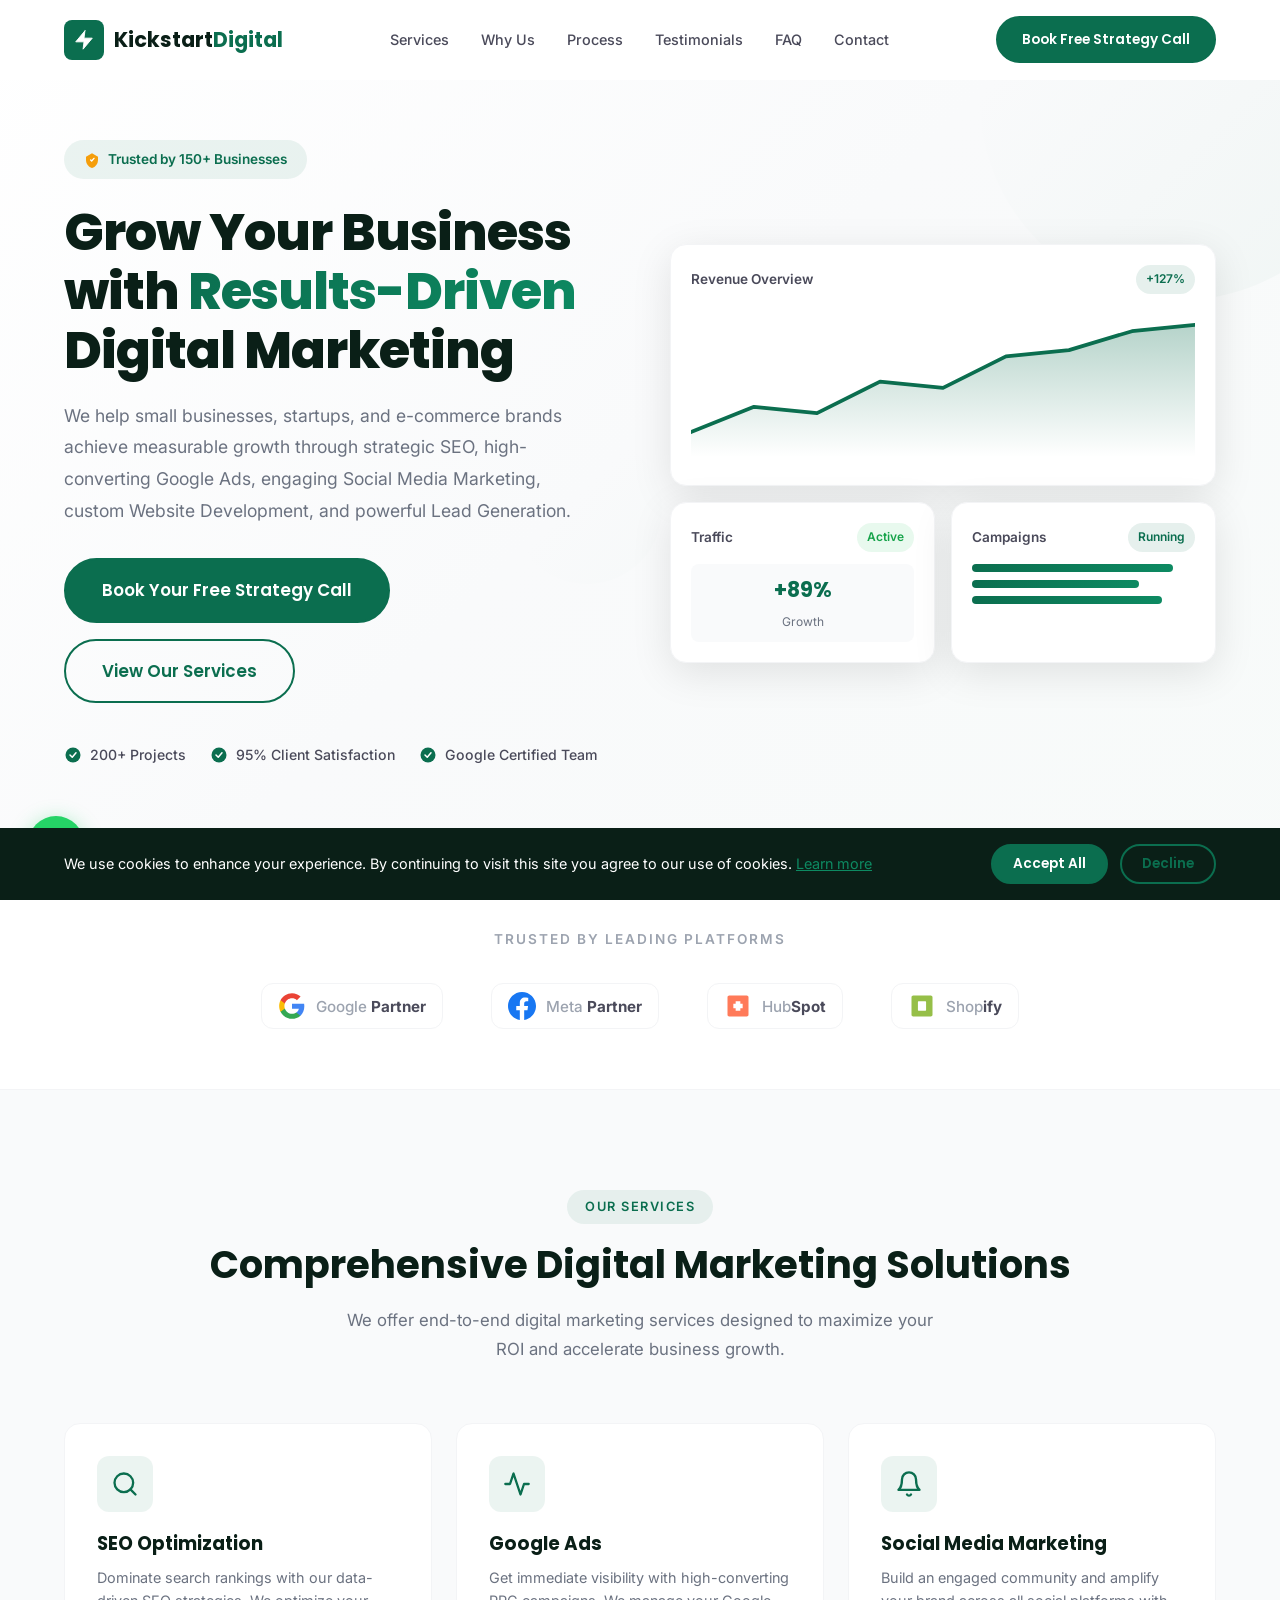
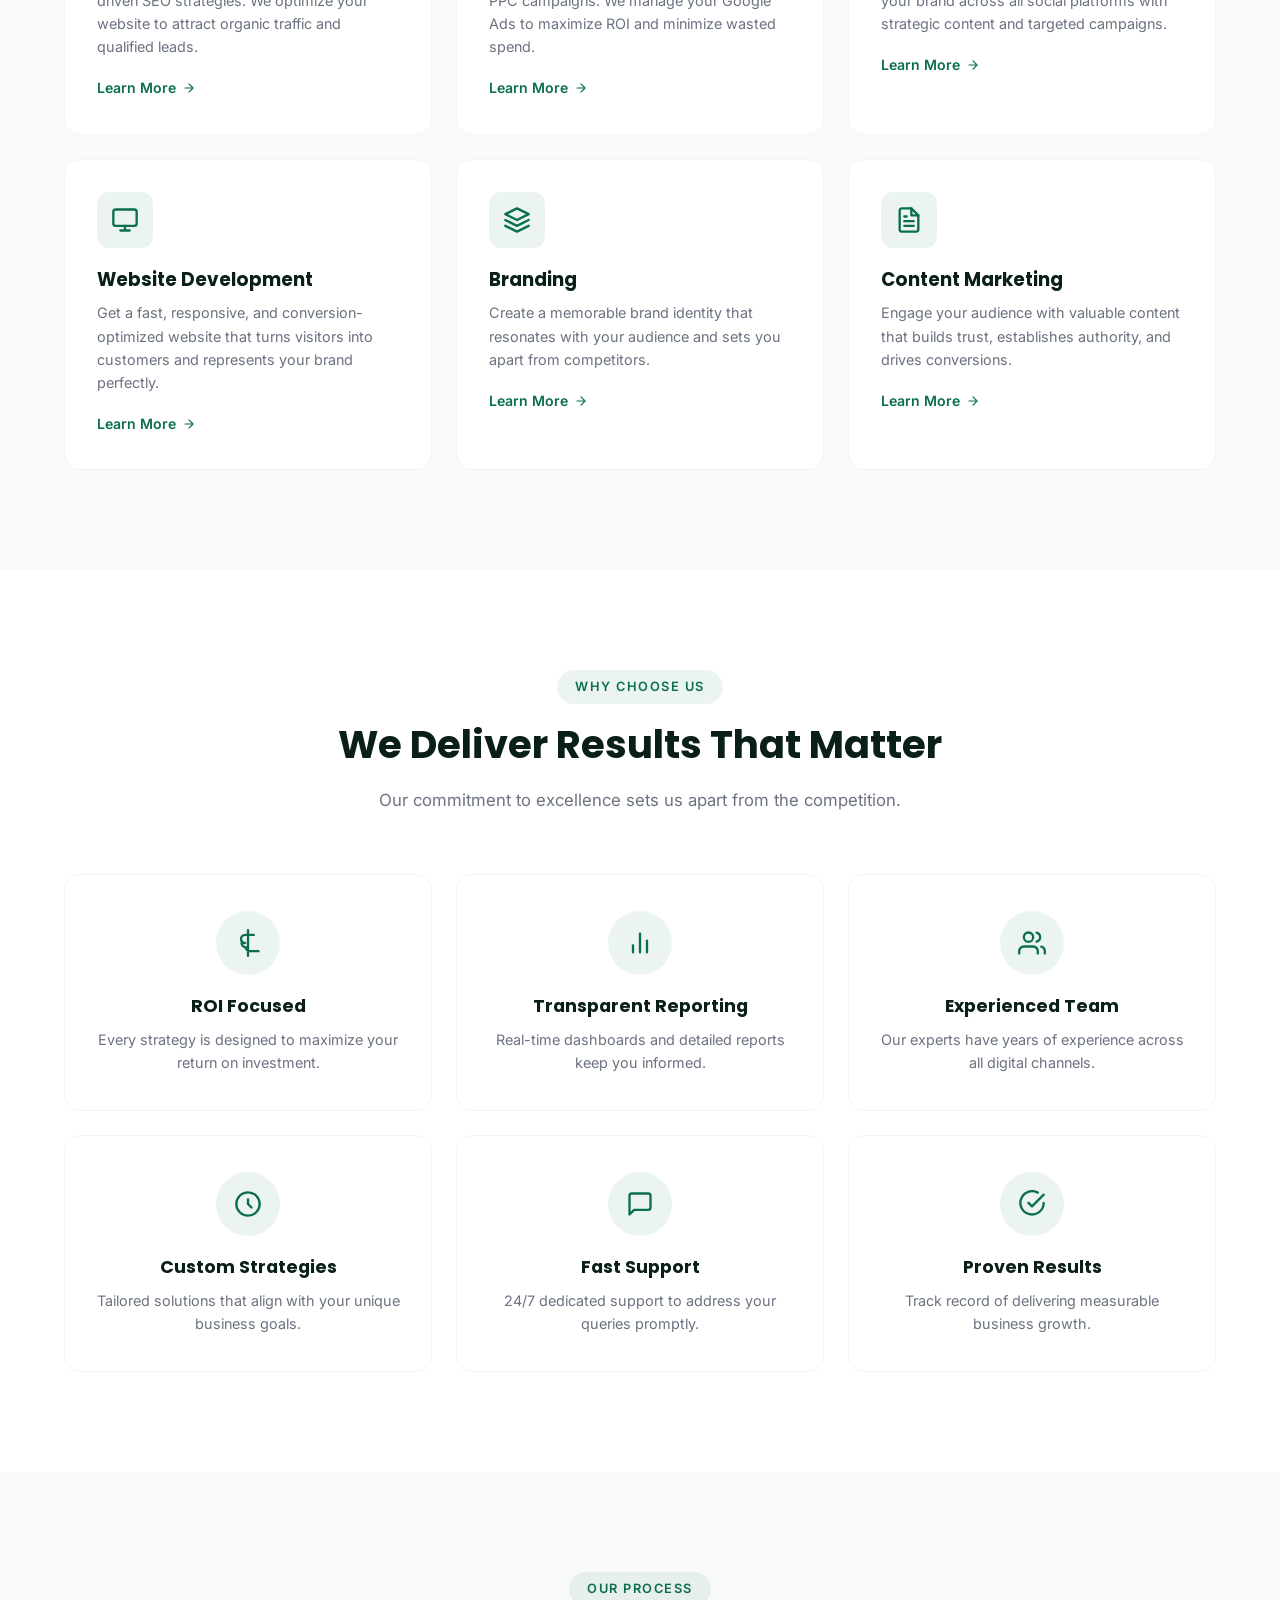
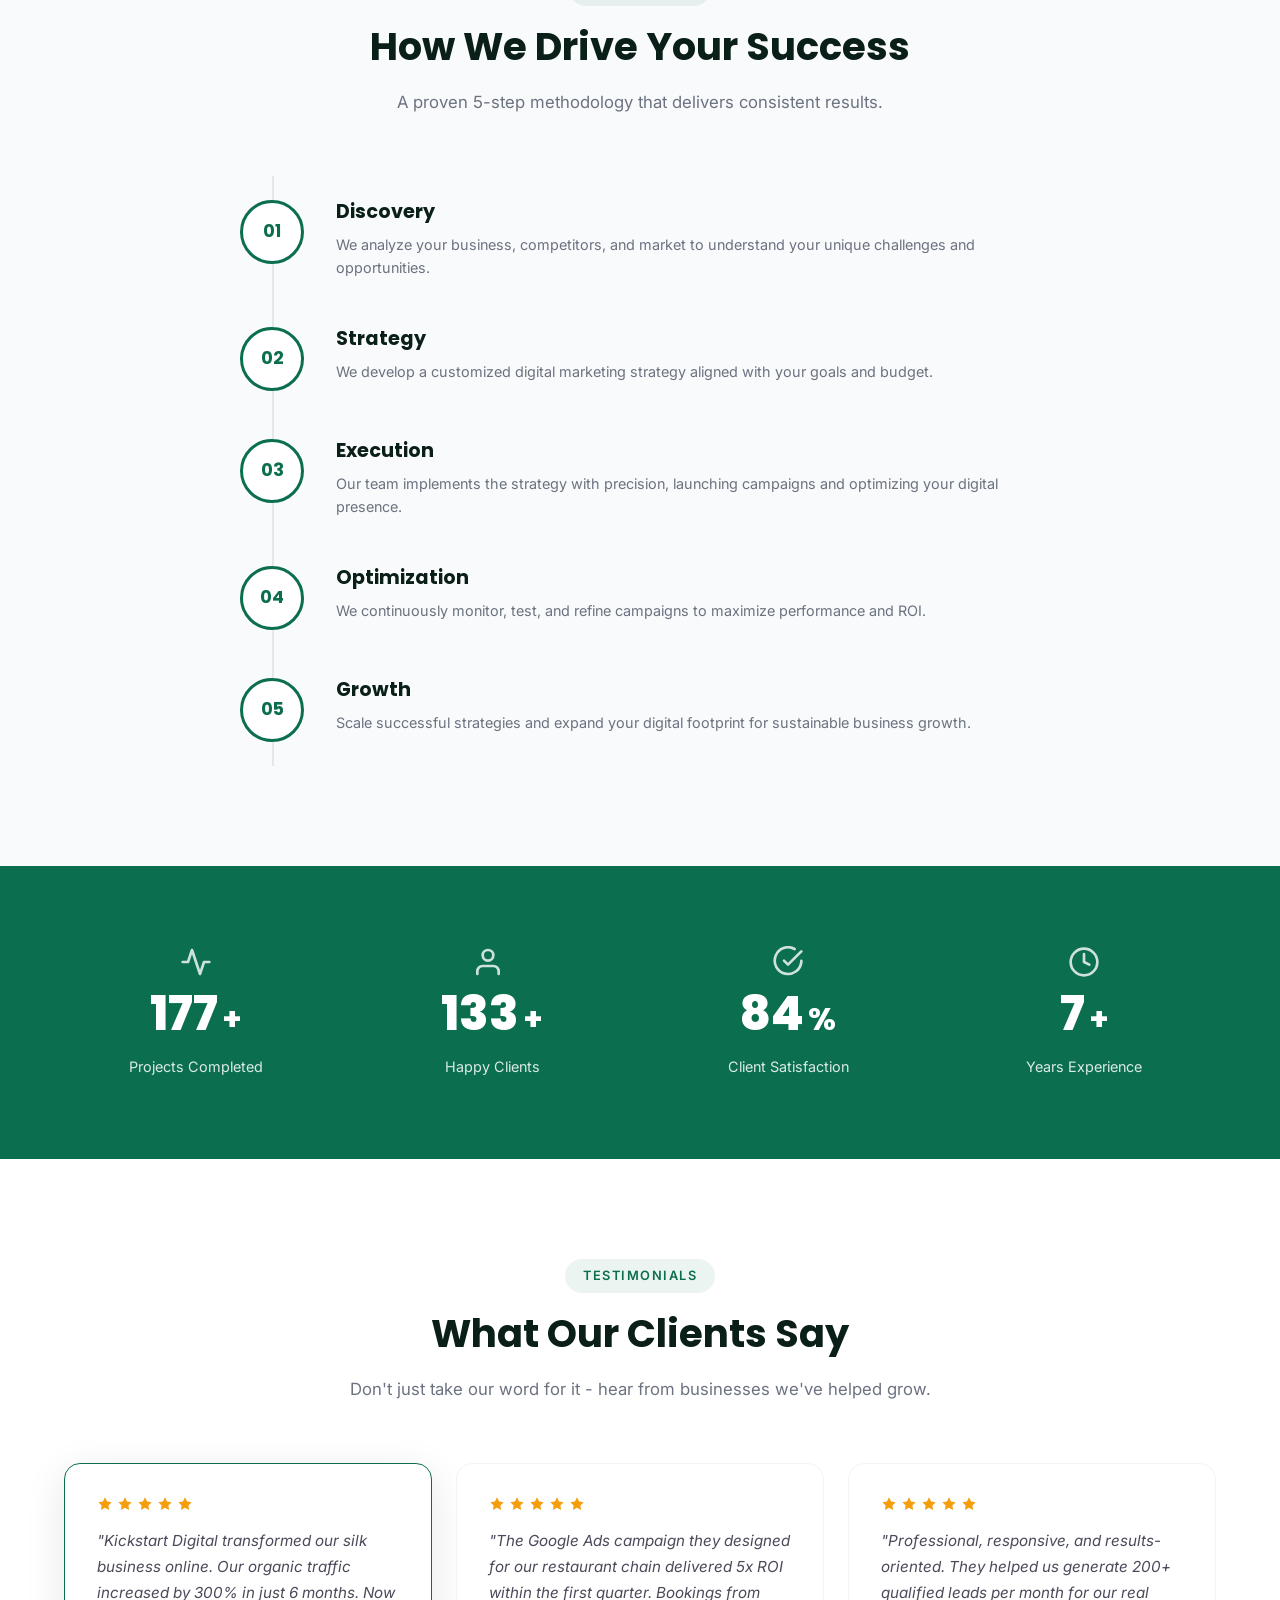
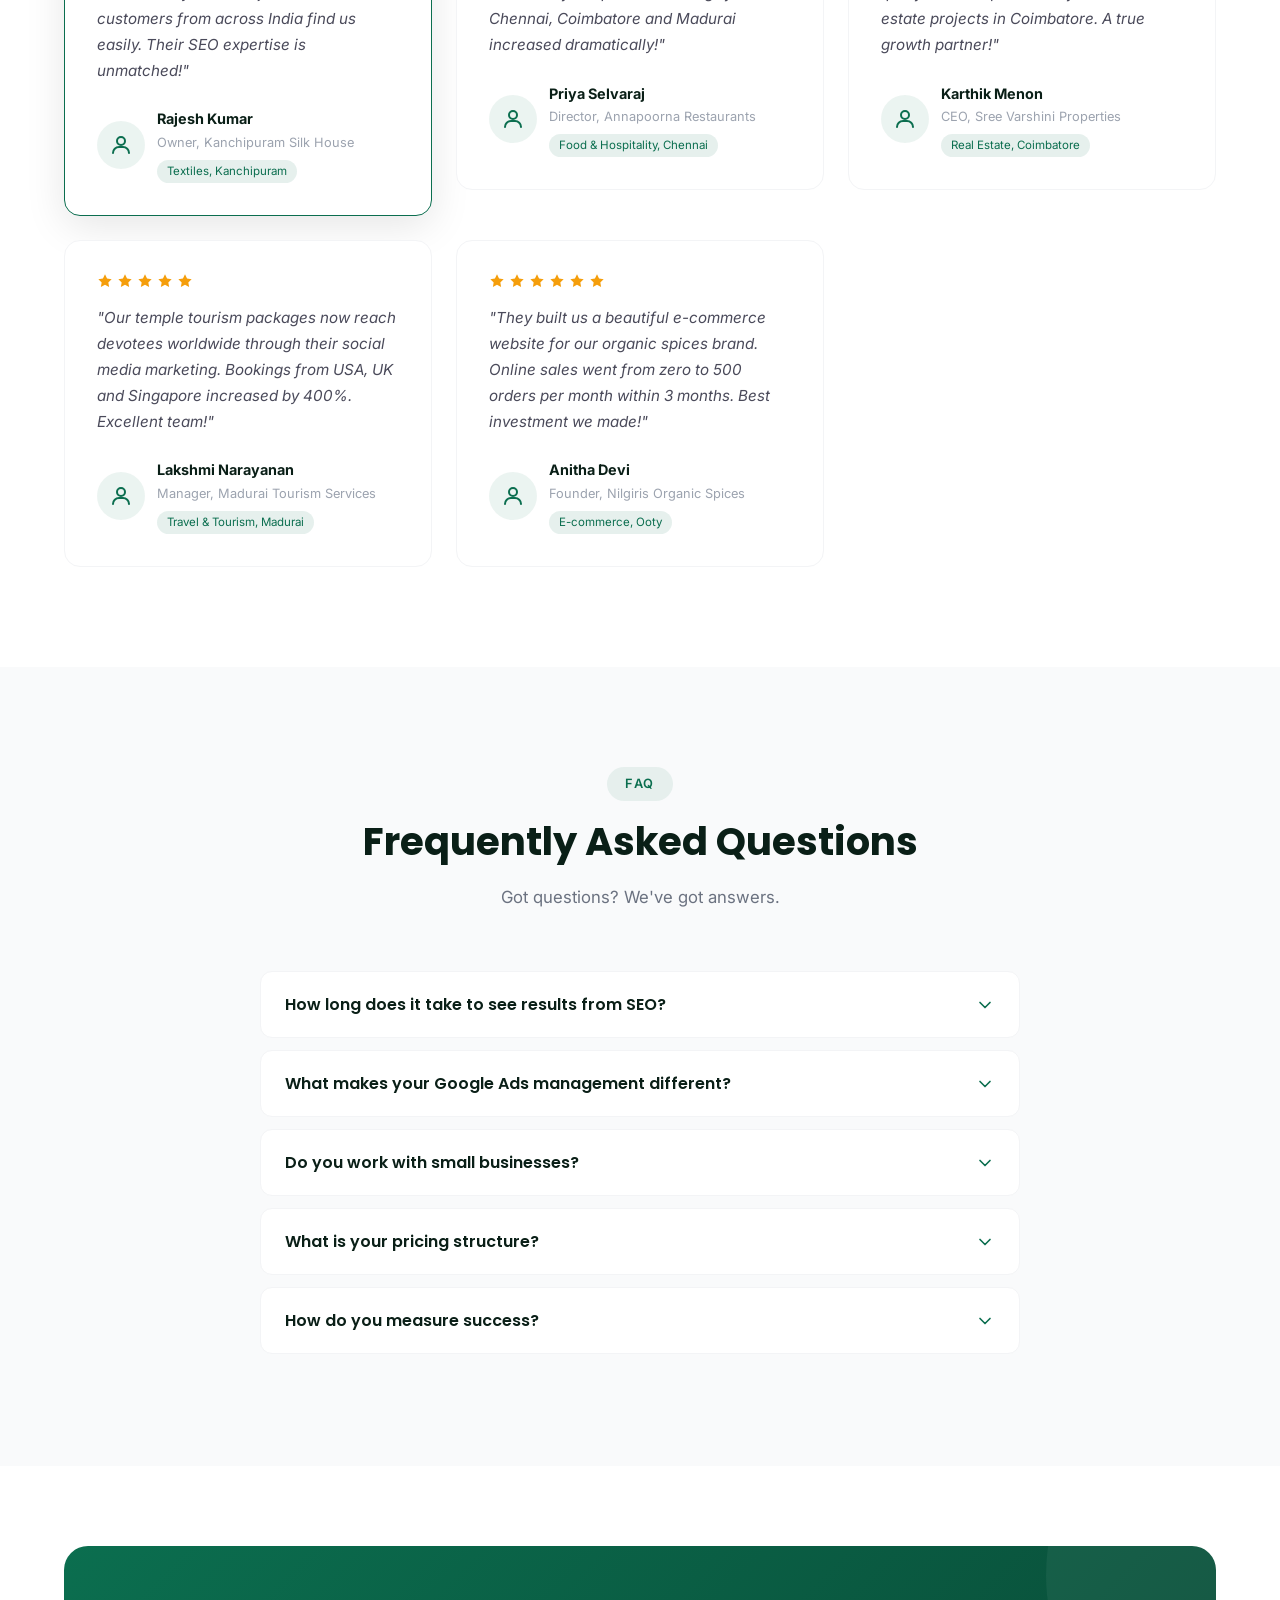
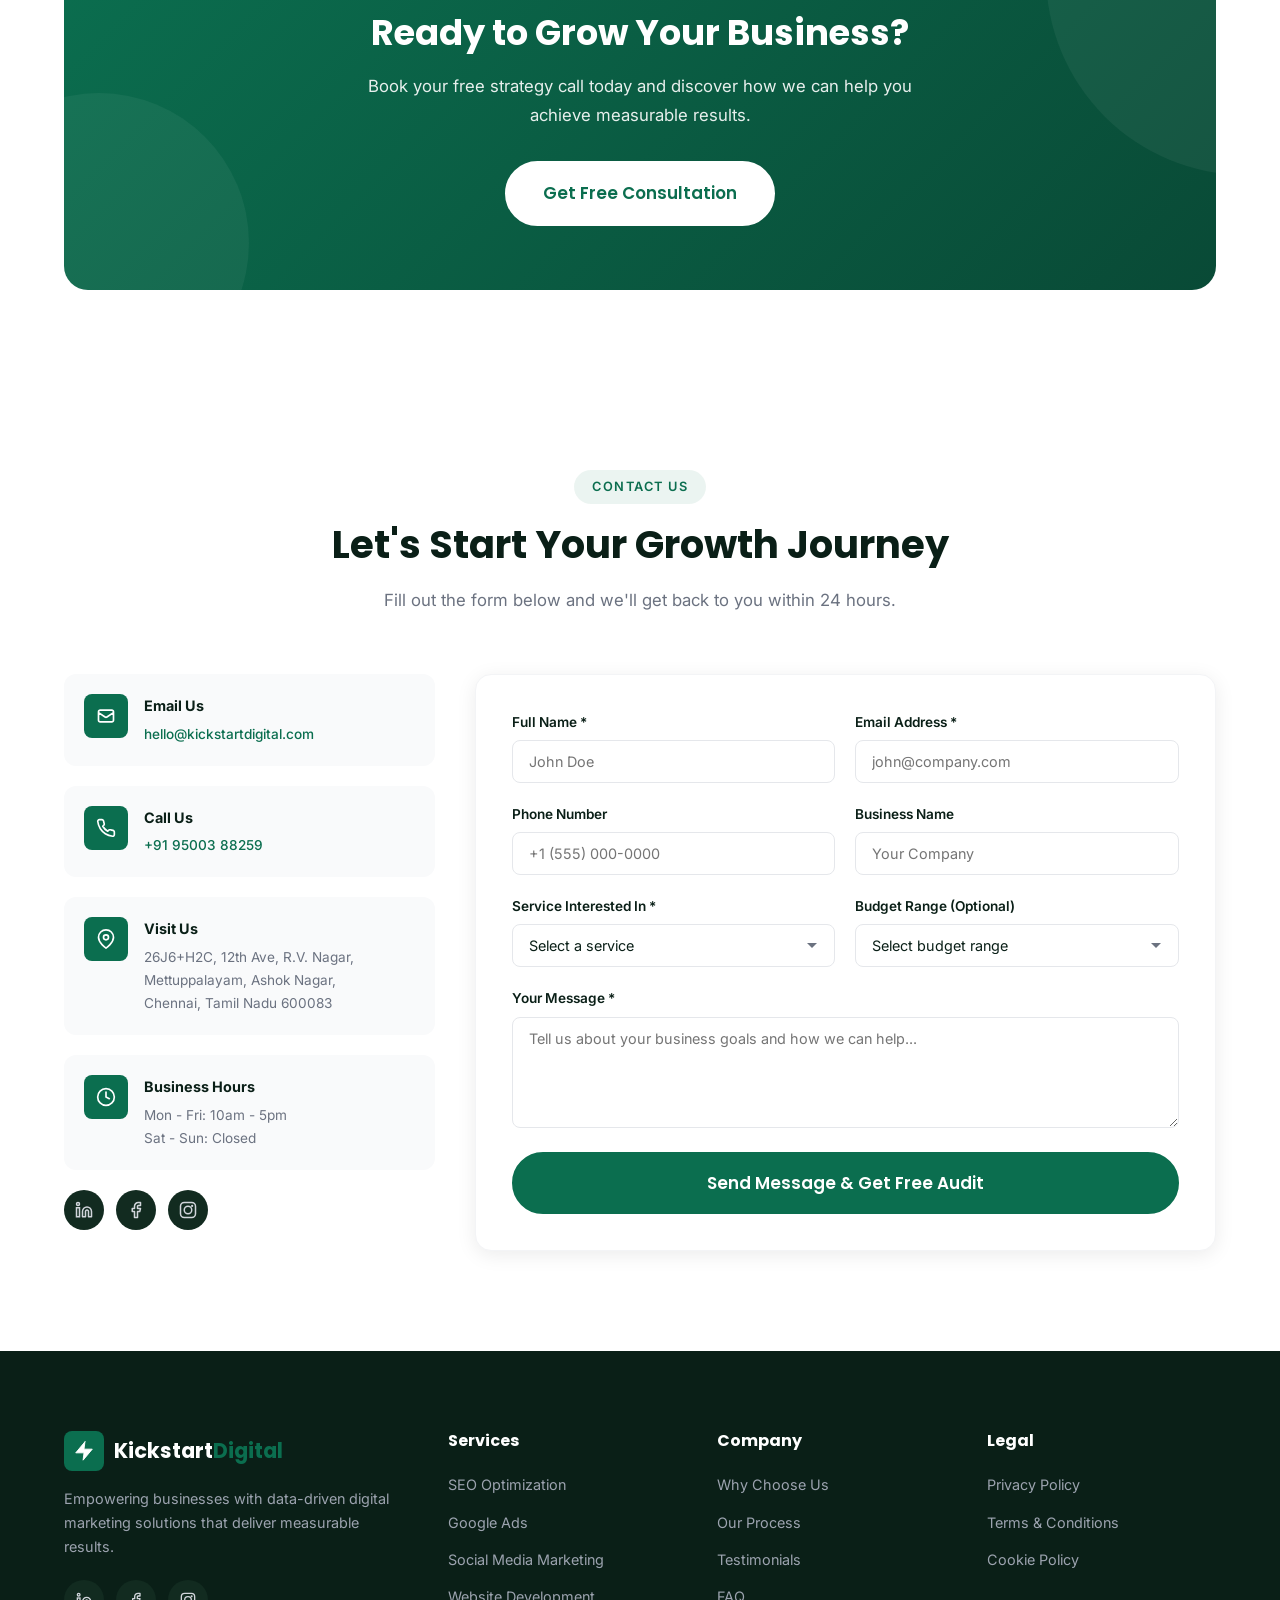
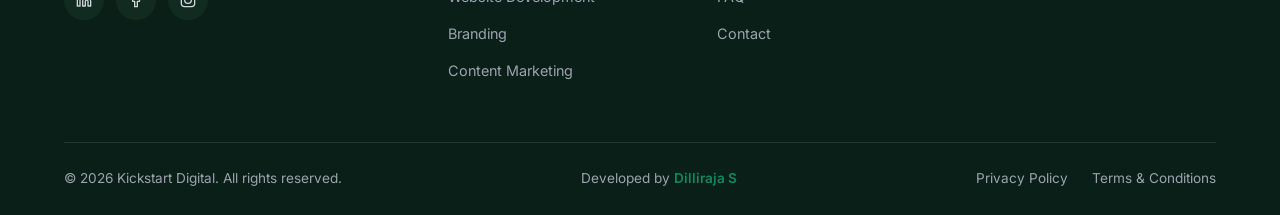
==== commit b66f6f17: "Add files via upload" ====
--- a/index.html
+++ b/index.html
@@ -3,375 +3,768 @@
 <head>
     <meta charset="UTF-8">
     <meta name="viewport" content="width=device-width, initial-scale=1.0">
-    <title>Dilliraja Shop - Buy Mobile Phones Online | Arni's Trusted Mobile Store</title>
-    <meta name="description" content="Buy mobile phones online at best prices from Dilliraja Shop, Arni's trusted mobile store.">
+    <meta name="description" content="Kickstart Digital - Results-Driven Digital Marketing Agency in Tamil Nadu. SEO, Google Ads, Social Media Marketing, Website Development & Lead Generation. Book Your Free Strategy Call Today.">
+    <meta name="keywords" content="digital marketing Tamil Nadu, SEO Chennai, Google Ads Coimbatore, social media marketing Madurai, website development Tamil Nadu, lead generation India">
+    <title>Kickstart Digital | Digital Marketing Agency in Chennai, Tamil Nadu</title>
     <link rel="preconnect" href="https://fonts.googleapis.com">
     <link rel="preconnect" href="https://fonts.gstatic.com" crossorigin>
-    <link href="https://fonts.googleapis.com/css2?family=Roboto:wght@400;500;600;700;800&display=swap" rel="stylesheet">
-    <link rel="stylesheet" href="https://cdnjs.cloudflare.com/ajax/libs/font-awesome/5.15.4/css/all.min.css">
-    <link rel="stylesheet" href="style.css">
+    <link href="https://fonts.googleapis.com/css2?family=Poppins:wght@300;400;500;600;700;800&family=Inter:wght@300;400;500;600;700&display=swap" rel="stylesheet">
+    <link rel="stylesheet" href="styles.css">
 </head>
 <body>
-
-    <!-- HEADER -->
-    <header class="site-header" id="siteHeader">
-        <div class="sh-row1">
-            <a href="index.html" class="sh-logo">
-                <span>DILLIRAJA SHOP</span>
-            </a>
-            <form class="sh-search" action="mobiles.html" method="get">
-                <input class="sh-search-input searchInput" type="search" name="search" placeholder="Search mobiles, brands, accessories..." autocomplete="off">
-                <button class="sh-search-btn" type="submit"><i class="fa fa-search"></i></button>
-                <div class="searchResults"></div>
-            </form>
-            <a href="tel:+919876543210" class="sh-phone">
-                <i class="fas fa-phone sh-phone-icon"></i> +91 98765 43210
-            </a>
-            <button class="sh-hamburger" id="shHamburger"><span></span><span></span><span></span></button>
-        </div>
-        <div class="sh-row2">
-            <nav class="sh-nav">
-                <a href="index.html" class="sh-nav-link active">Home</a>
-                <a href="mobiles.html" class="sh-nav-link">Mobiles</a>
-                <a href="accessories.html" class="sh-nav-link">Accessories</a>
-                <a href="about.html" class="sh-nav-link">About Us</a>
-                <a href="contact.html" class="sh-nav-link">Contact Us</a>
-            </nav>
+    <!-- Loading Animation -->
+    <div id="loader" class="loader">
+        <div class="loader-inner">
+            <div class="loader-spinner"></div>
+            <div class="loader-text">Kickstart Digital</div>
+        </div>
+    </div>
+
+    <!-- Cookie Consent Banner -->
+    <div id="cookieConsent" class="cookie-banner">
+        <div class="cookie-content">
+            <p>We use cookies to enhance your experience. By continuing to visit this site you agree to our use of cookies. <a href="#">Learn more</a></p>
+            <div class="cookie-actions">
+                <button id="cookieAccept" class="btn btn-primary btn-sm">Accept All</button>
+                <button id="cookieDecline" class="btn btn-outline btn-sm">Decline</button>
+            </div>
+        </div>
+    </div>
+
+    <!-- Sticky Header -->
+    <header class="header" id="header">
+        <div class="container">
+            <div class="header-inner">
+                <a href="#" class="logo">
+                    <span class="logo-icon">
+                        <svg width="22" height="22" viewBox="0 0 24 24" fill="none">
+                            <path d="M13 2L3 14H12L11 22L21 10H12L13 2Z" fill="white" stroke="white" stroke-width="1" stroke-linecap="round" stroke-linejoin="round"/>
+                        </svg>
+                    </span>
+                    <span class="logo-text">Kickstart<span class="logo-highlight">Digital</span></span>
+                </a>
+                <ul class="nav-list" id="navList">
+                    <li><a href="#services" class="nav-link">Services</a></li>
+                    <li><a href="#why-us" class="nav-link">Why Us</a></li>
+                    <li><a href="#process" class="nav-link">Process</a></li>
+                    <li><a href="#testimonials" class="nav-link">Testimonials</a></li>
+                    <li><a href="#faq" class="nav-link">FAQ</a></li>
+                    <li><a href="#contact" class="nav-link">Contact</a></li>
+                </ul>
+                <a href="#contact" class="btn btn-primary header-cta">Book Free Strategy Call</a>
+                <button class="menu-toggle" id="menuToggle" aria-label="Toggle menu">
+                    <span></span>
+                    <span></span>
+                    <span></span>
+                </button>
+            </div>
         </div>
     </header>
 
-    <!-- MOBILE DRAWER -->
-    <div class="sh-drawer-overlay" id="shDrawerOverlay"></div>
-    <nav class="sh-drawer" id="shDrawer">
-        <div class="sh-drawer-handle"></div>
-        <div class="sh-drawer-header">
-            <span class="sh-drawer-title">Menu</span>
-            <button class="sh-drawer-close" id="shDrawerClose"><i class="fas fa-times"></i></button>
-        </div>
-        <div class="sh-drawer-nav">
-            <a href="index.html" class="drawer-active"><i class="fas fa-home"></i> Home</a>
-            <a href="mobiles.html"><i class="fas fa-mobile-alt"></i> Mobiles</a>
-            <a href="accessories.html"><i class="fas fa-headphones-alt"></i> Accessories</a>
-            <a href="about.html"><i class="fas fa-info-circle"></i> About Us</a>
-            <a href="contact.html"><i class="fas fa-envelope"></i> Contact Us</a>
-        </div>
-        <div class="sh-drawer-footer">
-            <a href="tel:+919876543210" class="sh-drawer-phone"><i class="fas fa-phone"></i> +91 98765 43210</a>
-        </div>
-    </nav>
-
-    <!-- HERO -->
-    <section class="hero-section">
-        <div class="cw">
-            <div class="hero-content">
-                <div class="hero-text">
-                    <h1>Arni's Most <span>Trusted</span> Mobile Store</h1>
-                    <p>Buy mobile phones at the best prices from Dilliraja Shop. Compare specifications, offers, and get genuine products with warranty.</p>
-                    <a href="mobiles.html" class="hero-btn"><i class="fas fa-shopping-cart"></i> Shop Now</a>
-                </div>
-                <div class="hero-stats">
-                    <div class="stat-card"><h3>500+</h3><p>Products Available</p></div>
-                    <div class="stat-card"><h3>1000+</h3><p>Happy Customers</p></div>
-                    <div class="stat-card"><h3>10+</h3><p>Years Experience</p></div>
-                    <div class="stat-card"><h3>100%</h3><p>Genuine Products</p></div>
-                </div>
-            </div>
-        </div>
-    </section>
-
-    <!-- BRANDS -->
-    <section class="brand-section">
-        <div class="cw">
-            <div class="sec-head"><h2>Top Mobile Brands</h2></div>
-            <div class="brand-slider">
-                <div class="brand-card"><img src="https://cdn.mobilekidukaan.in/assets/web/images/brand-logo/samsung-logo.svg" alt="Samsung" onerror="this.style.display='none';this.parentElement.innerHTML='<span style=&quot;font-weight:700;color:#1428a0;&quot;>Samsung</span>'"></div>
-                <div class="brand-card"><img src="https://cdn.mobilekidukaan.in/assets/web/images/brand-logo/apple-logo.svg" alt="Apple" onerror="this.style.display='none';this.parentElement.innerHTML='<span style=&quot;font-weight:700;color:#555;&quot;>Apple</span>'"></div>
-                <div class="brand-card"><img src="https://cdn.mobilekidukaan.in/assets/web/images/brand-logo/oneplus-logo.svg" alt="OnePlus" onerror="this.style.display='none';this.parentElement.innerHTML='<span style=&quot;font-weight:700;color:#eb0028;&quot;>OnePlus</span>'"></div>
-                <div class="brand-card"><img src="https://cdn.mobilekidukaan.in/assets/web/images/brand-logo/vivo-logo.svg" alt="vivo" onerror="this.style.display='none';this.parentElement.innerHTML='<span style=&quot;font-weight:700;color:#415fff;&quot;>vivo</span>'"></div>
-                <div class="brand-card"><img src="https://cdn.mobilekidukaan.in/assets/web/images/brand-logo/motorola-logo.svg" alt="Motorola" onerror="this.style.display='none';this.parentElement.innerHTML='<span style=&quot;font-weight:700;color:#0078d4;&quot;>Motorola</span>'"></div>
-                <div class="brand-card"><img src="https://cdn.mobilekidukaan.in/assets/web/images/brand-logo/realme-logo.svg" alt="Realme" onerror="this.style.display='none';this.parentElement.innerHTML='<span style=&quot;font-weight:700;color:#ffc700;&quot;>Realme</span>'"></div>
-                <div class="brand-card"><img src="https://cdn.mobilekidukaan.in/assets/web/images/brand-logo/nothing-logo.svg" alt="Nothing" onerror="this.style.display='none';this.parentElement.innerHTML='<span style=&quot;font-weight:700;color:#000;&quot;>Nothing</span>'"></div>
-                <div class="brand-card"><img src="https://cdn.mobilekidukaan.in/assets/web/images/brand-logo/poco-logo.svg" alt="POCO" onerror="this.style.display='none';this.parentElement.innerHTML='<span style=&quot;font-weight:700;color:#ff6700;&quot;>POCO</span>'"></div>
-            </div>
-        </div>
-    </section>
-
-    <!-- CATEGORIES -->
-    <section class="categories-section">
-        <div class="cw">
-            <div class="sec-head"><h2>Shop by Category</h2></div>
-            <div class="categories-grid">
-                <a href="mobiles.html" class="category-card reveal"><div class="category-icon"><i class="fas fa-mobile-alt"></i></div><h3>Smartphones</h3><p>200+ Models</p></a>
-                <a href="accessories.html" class="category-card reveal"><div class="category-icon"><i class="fas fa-headphones"></i></div><h3>Earbuds</h3><p>50+ Products</p></a>
-                <a href="accessories.html" class="category-card reveal"><div class="category-icon"><i class="fas fa-clock"></i></div><h3>Smartwatches</h3><p>30+ Models</p></a>
-                <a href="accessories.html" class="category-card reveal"><div class="category-icon"><i class="fas fa-bolt"></i></div><h3>Chargers</h3><p>40+ Products</p></a>
-                <a href="accessories.html" class="category-card reveal"><div class="category-icon"><i class="fas fa-shield-alt"></i></div><h3>Cases & Covers</h3><p>100+ Designs</p></a>
-            </div>
-        </div>
-    </section>
-
-    <!-- FEATURED PRODUCTS -->
-    <section class="products-section">
-        <div class="cw">
-            <div class="sec-head"><h2>Featured Mobile Phones</h2></div>
-            <div class="products-grid">
-                <a href="product.html" class="product-card reveal">
-                    <div class="product-image">
-                        <span class="product-badge badge-new">New</span>
-                        <img src="assets/images/products/samsung-galaxy-z-fold8-ultra.webp" alt="Samsung Galaxy Z Fold8 Ultra">
-                    </div>
-                    <div class="product-info">
-                        <div class="product-brand">Samsung</div>
-                        <div class="product-name">Galaxy Z Fold8 Ultra</div>
-                        <div class="product-specs"><span>12GB RAM</span><span>256GB</span><span>5G</span></div>
-                        <div class="product-price"><span class="price-current">₹1,99,999</span><span class="price-old">₹2,04,999</span></div>
-                    </div>
-                </a>
-                <a href="product.html" class="product-card reveal">
-                    <div class="product-image">
-                        <span class="product-badge badge-new">New</span>
-                        <img src="assets/images/products/samsung-galaxy-z-flip8.webp" alt="Samsung Galaxy Z Flip8">
-                    </div>
-                    <div class="product-info">
-                        <div class="product-brand">Samsung</div>
-                        <div class="product-name">Galaxy Z Flip8</div>
-                        <div class="product-specs"><span>8GB RAM</span><span>256GB</span><span>5G</span></div>
-                        <div class="product-price"><span class="price-current">₹1,09,999</span><span class="price-old">₹1,24,999</span></div>
-                    </div>
-                </a>
-                <a href="product.html" class="product-card reveal">
-                    <div class="product-image">
-                        <span class="product-badge badge-sale">Sale</span>
-                        <img src="assets/images/products/iphone-16-pro-max.webp" alt="iPhone 16 Pro Max">
-                    </div>
-                    <div class="product-info">
-                        <div class="product-brand">Apple</div>
-                        <div class="product-name">iPhone 16 Pro Max</div>
-                        <div class="product-specs"><span>A18 Pro</span><span>256GB</span><span>5G</span></div>
-                        <div class="product-price"><span class="price-current">₹1,44,900</span><span class="price-old">₹1,59,900</span></div>
-                    </div>
-                </a>
-                <a href="product.html" class="product-card reveal">
-                    <div class="product-image">
-                        <span class="product-badge badge-hot">Hot</span>
-                        <img src="assets/images/products/oneplus-13.webp" alt="OnePlus 13">
-                    </div>
-                    <div class="product-info">
-                        <div class="product-brand">OnePlus</div>
-                        <div class="product-name">OnePlus 13</div>
-                        <div class="product-specs"><span>12GB RAM</span><span>256GB</span><span>5G</span></div>
-                        <div class="product-price"><span class="price-current">₹69,999</span><span class="price-old">₹79,999</span></div>
-                    </div>
-                </a>
-                <a href="product.html" class="product-card reveal">
-                    <div class="product-image">
-                        <span class="product-badge badge-deal">Deal</span>
-                        <img src="assets/images/products/vivo-x300-pro.webp" alt="vivo X300 Pro">
-                    </div>
-                    <div class="product-info">
-                        <div class="product-brand">vivo</div>
-                        <div class="product-name">vivo X300 Pro</div>
-                        <div class="product-specs"><span>12GB RAM</span><span>256GB</span><span>5G</span></div>
-                        <div class="product-price"><span class="price-current">₹65,999</span><span class="price-old">₹74,999</span></div>
-                    </div>
-                </a>
-                <a href="product.html" class="product-card reveal">
-                    <div class="product-image">
-                        <span class="product-badge badge-sale">Sale</span>
-                        <img src="assets/images/products/samsung-galaxy-a27-5g.webp" alt="Samsung Galaxy A27 5G">
-                    </div>
-                    <div class="product-info">
-                        <div class="product-brand">Samsung</div>
-                        <div class="product-name">Galaxy A27 5G</div>
-                        <div class="product-specs"><span>8GB RAM</span><span>128GB</span><span>5G</span></div>
-                        <div class="product-price"><span class="price-current">₹31,999</span><span class="price-old">₹46,999</span></div>
-                    </div>
-                </a>
-                <a href="product.html" class="product-card reveal">
-                    <div class="product-image">
-                        <span class="product-badge badge-new">New</span>
-                        <img src="assets/images/products/nothing-phone-4b.webp" alt="Nothing Phone 4b">
-                    </div>
-                    <div class="product-info">
-                        <div class="product-brand">Nothing</div>
-                        <div class="product-name">Nothing Phone 4b</div>
-                        <div class="product-specs"><span>8GB RAM</span><span>128GB</span><span>5G</span></div>
-                        <div class="product-price"><span class="price-current">₹34,999</span><span class="price-old">₹54,999</span></div>
-                    </div>
-                </a>
-                <a href="product.html" class="product-card reveal">
-                    <div class="product-image">
-                        <span class="product-badge badge-hot">Hot</span>
-                        <img src="assets/images/products/iqoo-neo-10r.webp" alt="iQOO Neo 10r">
-                    </div>
-                    <div class="product-info">
-                        <div class="product-brand">iQOO</div>
-                        <div class="product-name">iQOO Neo 10r</div>
-                        <div class="product-specs"><span>8GB RAM</span><span>256GB</span><span>5G</span></div>
-                        <div class="product-price"><span class="price-current">₹27,890</span><span class="price-old">₹31,999</span></div>
-                    </div>
-                </a>
-                <a href="product.html" class="product-card reveal">
-                    <div class="product-image">
-                        <img src="assets/images/products/poco-x7-pro.webp" alt="POCO X7 Pro">
-                    </div>
-                    <div class="product-info">
-                        <div class="product-brand">POCO</div>
-                        <div class="product-name">POCO X7 Pro</div>
-                        <div class="product-specs"><span>8GB RAM</span><span>256GB</span><span>5G</span></div>
-                        <div class="product-price"><span class="price-current">₹27,999</span><span class="price-old">₹28,999</span></div>
-                    </div>
-                </a>
-                <a href="product.html" class="product-card reveal">
-                    <div class="product-image">
-                        <span class="product-badge badge-new">New</span>
-                        <img src="assets/images/products/redmi-note-15-pro-plus.webp" alt="Redmi Note 15 Pro+">
-                    </div>
-                    <div class="product-info">
-                        <div class="product-brand">Redmi</div>
-                        <div class="product-name">Note 15 Pro+ 5G</div>
-                        <div class="product-specs"><span>8GB RAM</span><span>256GB</span><span>5G</span></div>
-                        <div class="product-price"><span class="price-current">₹37,999</span><span class="price-old">₹39,999</span></div>
-                    </div>
-                </a>
-                <a href="product.html" class="product-card reveal">
-                    <div class="product-image">
-                        <span class="product-badge badge-sale">Sale</span>
-                        <img src="assets/images/products/motorola-edge-70-pro.webp" alt="Motorola Edge 70 Pro+">
-                    </div>
-                    <div class="product-info">
-                        <div class="product-brand">Motorola</div>
-                        <div class="product-name">Edge 70 Pro+</div>
-                        <div class="product-specs"><span>12GB RAM</span><span>256GB</span><span>5G</span></div>
-                        <div class="product-price"><span class="price-current">₹47,999</span><span class="price-old">₹84,999</span></div>
-                    </div>
-                </a>
-                <a href="product.html" class="product-card reveal">
-                    <div class="product-image">
-                        <span class="product-badge badge-deal">Deal</span>
-                        <img src="assets/images/products/realme-p4r-5g.webp" alt="realme P4R 5G">
-                    </div>
-                    <div class="product-info">
-                        <div class="product-brand">realme</div>
-                        <div class="product-name">P4R 5G</div>
-                        <div class="product-specs"><span>6GB RAM</span><span>128GB</span><span>5G</span></div>
-                        <div class="product-price"><span class="price-current">₹18,999</span><span class="price-old">₹34,999</span></div>
-                    </div>
-                </a>
-            </div>
-        </div>
-    </section>
-
-    <!-- FEATURES -->
-    <section class="features-section">
-        <div class="cw">
-            <div class="sec-head"><h2>Why Choose Dilliraja Shop?</h2></div>
+    <!-- Hero Section -->
+    <section class="hero" id="hero">
+        <div class="container">
+            <div class="hero-inner">
+                <div class="hero-text-block">
+                    <span class="hero-badge">
+                        <svg width="16" height="16" viewBox="0 0 24 24" fill="none" style="margin-right:4px;">
+                            <path d="M12 2L3 7V12C3 17.55 6.84 22.74 12 24C17.16 22.74 21 17.55 21 12V7L12 2Z" fill="#f59e0b"/>
+                            <path d="M10 12L11.5 13.5L15 9.5" stroke="white" stroke-width="2" stroke-linecap="round" stroke-linejoin="round"/>
+                        </svg>
+                        Trusted by 150+ Businesses
+                    </span>
+                    <h1 class="hero-title">Grow Your Business with <span class="text-gradient">Results-Driven</span> Digital Marketing</h1>
+                    <p class="hero-text">We help small businesses, startups, and e-commerce brands achieve measurable growth through strategic SEO, high-converting Google Ads, engaging Social Media Marketing, custom Website Development, and powerful Lead Generation.</p>
+                    <div class="hero-ctas">
+                        <a href="#contact" class="btn btn-primary btn-lg">Book Your Free Strategy Call</a>
+                        <a href="#services" class="btn btn-outline btn-lg">View Our Services</a>
+                    </div>
+                    <div class="hero-trust">
+                        <div class="trust-item">
+                            <svg width="18" height="18" viewBox="0 0 24 24" fill="none"><circle cx="12" cy="12" r="10" fill="#0B6E4F"/><path d="M8 12L11 15L16 9" stroke="white" stroke-width="2" stroke-linecap="round" stroke-linejoin="round"/></svg>
+                            <span>200+ Projects</span>
+                        </div>
+                        <div class="trust-item">
+                            <svg width="18" height="18" viewBox="0 0 24 24" fill="none"><circle cx="12" cy="12" r="10" fill="#0B6E4F"/><path d="M8 12L11 15L16 9" stroke="white" stroke-width="2" stroke-linecap="round" stroke-linejoin="round"/></svg>
+                            <span>95% Client Satisfaction</span>
+                        </div>
+                        <div class="trust-item">
+                            <svg width="18" height="18" viewBox="0 0 24 24" fill="none"><circle cx="12" cy="12" r="10" fill="#0B6E4F"/><path d="M8 12L11 15L16 9" stroke="white" stroke-width="2" stroke-linecap="round" stroke-linejoin="round"/></svg>
+                            <span>Google Certified Team</span>
+                        </div>
+                    </div>
+                </div>
+                <div class="hero-visual">
+                    <div class="hero-dashboard">
+                        <div class="dashboard-card card-revenue">
+                            <div class="card-header">
+                                <span class="card-label">Revenue Overview</span>
+                                <span class="card-badge up">+127%</span>
+                            </div>
+                            <svg class="chart-svg" viewBox="0 0 400 120" fill="none">
+                                <defs>
+                                    <linearGradient id="chartGrad" x1="0" y1="0" x2="0" y2="1">
+                                        <stop offset="0%" stop-color="#0B6E4F" stop-opacity="0.3"/>
+                                        <stop offset="100%" stop-color="#0B6E4F" stop-opacity="0"/>
+                                    </linearGradient>
+                                </defs>
+                                <path d="M0 100 L50 80 L100 85 L150 60 L200 65 L250 40 L300 35 L350 20 L400 15 L400 120 L0 120Z" fill="url(#chartGrad)"/>
+                                <path d="M0 100 L50 80 L100 85 L150 60 L200 65 L250 40 L300 35 L350 20 L400 15" stroke="#0B6E4F" stroke-width="3" fill="none" stroke-linecap="round" stroke-linejoin="round"/>
+                            </svg>
+                        </div>
+                        <div class="dashboard-card">
+                            <div class="card-header">
+                                <span class="card-label">Traffic</span>
+                                <span class="card-badge active">Active</span>
+                            </div>
+                            <div class="card-metrics">
+                                <div class="metric">
+                                    <span class="metric-value">+89%</span>
+                                    <span class="metric-label">Growth</span>
+                                </div>
+                            </div>
+                        </div>
+                        <div class="dashboard-card">
+                            <div class="card-header">
+                                <span class="card-label">Campaigns</span>
+                                <span class="card-badge up">Running</span>
+                            </div>
+                            <div class="campaign-bars">
+                                <div class="bar" style="width:90%"></div>
+                                <div class="bar" style="width:75%"></div>
+                                <div class="bar" style="width:85%"></div>
+                            </div>
+                        </div>
+                    </div>
+                </div>
+            </div>
+        </div>
+        <div class="hero-bg-shapes">
+            <div class="shape shape-1"></div>
+            <div class="shape shape-2"></div>
+            <div class="shape shape-3"></div>
+        </div>
+    </section>
+
+    <!-- Partner Logos -->
+    <section class="partners">
+        <div class="container">
+            <p class="partners-label">Trusted by leading platforms</p>
+            <div class="partners-logos">
+                <div class="partner-logo">
+                    <svg width="28" height="28" viewBox="0 0 24 24">
+                        <path d="M22.56 12.25c0-.78-.07-1.53-.2-2.25H12v4.26h5.92a5.06 5.06 0 01-2.2 3.32v2.77h3.57c2.08-1.92 3.28-4.74 3.28-8.1z" fill="#4285F4"/>
+                        <path d="M12 23c2.97 0 5.46-.98 7.28-2.66l-3.57-2.77c-.98.66-2.23 1.06-3.71 1.06-2.86 0-5.29-1.93-6.16-4.53H2.18v2.84C3.99 20.53 7.7 23 12 23z" fill="#34A853"/>
+                        <path d="M5.84 14.09c-.22-.66-.35-1.36-.35-2.09s.13-1.43.35-2.09V7.07H2.18C1.43 8.55 1 10.22 1 12s.43 3.45 1.18 4.93l2.85-2.22.81-.62z" fill="#FBBC05"/>
+                        <path d="M12 5.38c1.62 0 3.06.56 4.21 1.64l3.15-3.15C17.45 2.09 14.97 1 12 1 7.7 1 3.99 3.47 2.18 7.07l3.66 2.84c.87-2.6 3.3-4.53 6.16-4.53z" fill="#EA4335"/>
+                    </svg>
+                    <span>Google <strong>Partner</strong></span>
+                </div>
+                <div class="partner-logo">
+                    <svg width="28" height="28" viewBox="0 0 24 24" fill="#1877F2">
+                        <path d="M24 12.073c0-6.627-5.373-12-12-12s-12 5.373-12 12c0 5.99 4.388 10.954 10.125 11.854v-8.385H7.078v-3.47h3.047V9.43c0-3.007 1.792-4.669 4.533-4.669 1.312 0 2.686.235 2.686.235v2.953H15.83c-1.491 0-1.956.925-1.956 1.874v2.25h3.328l-.532 3.47h-2.796v8.385C19.612 23.027 24 18.062 24 12.073z"/>
+                    </svg>
+                    <span>Meta <strong>Partner</strong></span>
+                </div>
+                <div class="partner-logo">
+                    <svg width="28" height="28" viewBox="0 0 24 24" fill="#FF7A59">
+                        <path d="M19.5 3H4.5C3.67 3 3 3.67 3 4.5v15c0 .83.67 1.5 1.5 1.5h15c.83 0 1.5-.67 1.5-1.5v-15c0-.83-.67-1.5-1.5-1.5zM16 14H14v2h-4v-2H8v-4h2V8h4v2h2v4z"/>
+                    </svg>
+                    <span>Hub<strong>Spot</strong></span>
+                </div>
+                <div class="partner-logo">
+                    <svg width="28" height="28" viewBox="0 0 24 24" fill="#96BF48">
+                        <path d="M19.5 3H4.5C3.67 3 3 3.67 3 4.5v15c0 .83.67 1.5 1.5 1.5h15c.83 0 1.5-.67 1.5-1.5v-15c0-.83-.67-1.5-1.5-1.5zM15.5 15.5c0 .28-.22.5-.5.5H9c-.28 0-.5-.22-.5-.5v-7c0-.28.22-.5.5-.5h6c.28 0 .5.22.5.5v7z"/>
+                    </svg>
+                    <span>Shop<strong>ify</strong></span>
+                </div>
+            </div>
+        </div>
+    </section>
+
+    <!-- Services Section -->
+    <section class="services section" id="services">
+        <div class="container">
+            <div class="section-header">
+                <span class="section-tag">Our Services</span>
+                <h2 class="section-title">Comprehensive Digital Marketing Solutions</h2>
+                <p class="section-subtitle">We offer end-to-end digital marketing services designed to maximize your ROI and accelerate business growth.</p>
+            </div>
+            <div class="services-grid">
+                <div class="service-card">
+                    <div class="service-icon">
+                        <svg width="28" height="28" viewBox="0 0 24 24" fill="none"><circle cx="11" cy="11" r="8" stroke="currentColor" stroke-width="2"/><path d="M21 21L16.65 16.65" stroke="currentColor" stroke-width="2" stroke-linecap="round"/></svg>
+                    </div>
+                    <h3>SEO Optimization</h3>
+                    <p>Dominate search rankings with our data-driven SEO strategies. We optimize your website to attract organic traffic and qualified leads.</p>
+                    <a href="#contact" class="service-link">Learn More <svg width="14" height="14" viewBox="0 0 24 24" fill="none"><path d="M5 12H19M12 5L19 12L12 19" stroke="currentColor" stroke-width="2" stroke-linecap="round" stroke-linejoin="round"/></svg></a>
+                </div>
+                <div class="service-card">
+                    <div class="service-icon">
+                        <svg width="28" height="28" viewBox="0 0 24 24" fill="none"><path d="M22 12H18L15 21L9 3L6 12H2" stroke="currentColor" stroke-width="2" stroke-linecap="round" stroke-linejoin="round"/></svg>
+                    </div>
+                    <h3>Google Ads</h3>
+                    <p>Get immediate visibility with high-converting PPC campaigns. We manage your Google Ads to maximize ROI and minimize wasted spend.</p>
+                    <a href="#contact" class="service-link">Learn More <svg width="14" height="14" viewBox="0 0 24 24" fill="none"><path d="M5 12H19M12 5L19 12L12 19" stroke="currentColor" stroke-width="2" stroke-linecap="round" stroke-linejoin="round"/></svg></a>
+                </div>
+                <div class="service-card">
+                    <div class="service-icon">
+                        <svg width="28" height="28" viewBox="0 0 24 24" fill="none"><path d="M18 8A6 6 0 0 0 6 8C6 15 3 17 3 17H21S18 15 18 8Z" stroke="currentColor" stroke-width="2" stroke-linecap="round" stroke-linejoin="round"/><path d="M13.73 21A2 2 0 0 1 10.27 21" stroke="currentColor" stroke-width="2" stroke-linecap="round" stroke-linejoin="round"/></svg>
+                    </div>
+                    <h3>Social Media Marketing</h3>
+                    <p>Build an engaged community and amplify your brand across all social platforms with strategic content and targeted campaigns.</p>
+                    <a href="#contact" class="service-link">Learn More <svg width="14" height="14" viewBox="0 0 24 24" fill="none"><path d="M5 12H19M12 5L19 12L12 19" stroke="currentColor" stroke-width="2" stroke-linecap="round" stroke-linejoin="round"/></svg></a>
+                </div>
+                <div class="service-card">
+                    <div class="service-icon">
+                        <svg width="28" height="28" viewBox="0 0 24 24" fill="none"><rect x="2" y="3" width="20" height="14" rx="2" stroke="currentColor" stroke-width="2"/><path d="M8 21H16M12 17V21" stroke="currentColor" stroke-width="2" stroke-linecap="round" stroke-linejoin="round"/></svg>
+                    </div>
+                    <h3>Website Development</h3>
+                    <p>Get a fast, responsive, and conversion-optimized website that turns visitors into customers and represents your brand perfectly.</p>
+                    <a href="#contact" class="service-link">Learn More <svg width="14" height="14" viewBox="0 0 24 24" fill="none"><path d="M5 12H19M12 5L19 12L12 19" stroke="currentColor" stroke-width="2" stroke-linecap="round" stroke-linejoin="round"/></svg></a>
+                </div>
+                <div class="service-card">
+                    <div class="service-icon">
+                        <svg width="28" height="28" viewBox="0 0 24 24" fill="none"><path d="M12 2L2 7L12 12L22 7L12 2Z" stroke="currentColor" stroke-width="2" stroke-linecap="round" stroke-linejoin="round"/><path d="M2 17L12 22L22 17" stroke="currentColor" stroke-width="2" stroke-linecap="round" stroke-linejoin="round"/><path d="M2 12L12 17L22 12" stroke="currentColor" stroke-width="2" stroke-linecap="round" stroke-linejoin="round"/></svg>
+                    </div>
+                    <h3>Branding</h3>
+                    <p>Create a memorable brand identity that resonates with your audience and sets you apart from competitors.</p>
+                    <a href="#contact" class="service-link">Learn More <svg width="14" height="14" viewBox="0 0 24 24" fill="none"><path d="M5 12H19M12 5L19 12L12 19" stroke="currentColor" stroke-width="2" stroke-linecap="round" stroke-linejoin="round"/></svg></a>
+                </div>
+                <div class="service-card">
+                    <div class="service-icon">
+                        <svg width="28" height="28" viewBox="0 0 24 24" fill="none"><path d="M14 2H6A2 2 0 0 0 4 4V20A2 2 0 0 0 6 22H18A2 2 0 0 0 20 20V8Z" stroke="currentColor" stroke-width="2" stroke-linecap="round" stroke-linejoin="round"/><path d="M14 2V8H20M16 13H8M16 17H8M10 9H8" stroke="currentColor" stroke-width="2" stroke-linecap="round" stroke-linejoin="round"/></svg>
+                    </div>
+                    <h3>Content Marketing</h3>
+                    <p>Engage your audience with valuable content that builds trust, establishes authority, and drives conversions.</p>
+                    <a href="#contact" class="service-link">Learn More <svg width="14" height="14" viewBox="0 0 24 24" fill="none"><path d="M5 12H19M12 5L19 12L12 19" stroke="currentColor" stroke-width="2" stroke-linecap="round" stroke-linejoin="round"/></svg></a>
+                </div>
+            </div>
+        </div>
+    </section>
+
+    <!-- Why Choose Us -->
+    <section class="why-us section" id="why-us">
+        <div class="container">
+            <div class="section-header">
+                <span class="section-tag">Why Choose Us</span>
+                <h2 class="section-title">We Deliver Results That Matter</h2>
+                <p class="section-subtitle">Our commitment to excellence sets us apart from the competition.</p>
+            </div>
             <div class="features-grid">
-                <div class="feature-card reveal"><div class="feature-icon"><i class="fas fa-certificate"></i></div><h3>100% Genuine Products</h3><p>All products are sourced directly from authorized distributors with complete warranty.</p></div>
-                <div class="feature-card reveal"><div class="feature-icon"><i class="fas fa-tags"></i></div><h3>Best Price Guarantee</h3><p>We offer the most competitive prices in Arni. Find it cheaper? We'll match it!</p></div>
-                <div class="feature-card reveal"><div class="feature-icon"><i class="fas fa-truck"></i></div><h3>Fast Local Delivery</h3><p>Get your order delivered within 24 hours. Free delivery on orders above ₹5,000.</p></div>
-                <div class="feature-card reveal"><div class="feature-icon"><i class="fas fa-headset"></i></div><h3>Dedicated Support</h3><p>Our expert team is always ready to help you choose the right phone.</p></div>
-            </div>
-        </div>
-    </section>
-
-    <!-- NEWS -->
-    <section class="news-section">
-        <div class="cw">
-            <div class="sec-head"><h2>Latest Mobile News</h2></div>
-            <div class="news-grid">
-                <div class="news-card reveal">
-                    <div class="news-image"><i class="fas fa-mobile-alt"></i></div>
-                    <div class="news-content">
-                        <span class="news-tag">Launch</span>
-                        <h3>Samsung Galaxy Z Fold8 Series Launched in India</h3>
-                        <p>Samsung has officially launched its latest foldable smartphones in India.</p>
-                        <div class="news-meta"><i class="far fa-calendar"></i> August 2, 2026</div>
-                    </div>
-                </div>
-                <div class="news-card reveal">
-                    <div class="news-image"><i class="fas fa-bolt"></i></div>
-                    <div class="news-content">
-                        <span class="news-tag">Deal</span>
-                        <h3>OnePlus 13 Price Reduced by ₹5,000</h3>
-                        <p>OnePlus has announced a permanent price cut for its flagship OnePlus 13.</p>
-                        <div class="news-meta"><i class="far fa-calendar"></i> August 1, 2026</div>
-                    </div>
-                </div>
-                <div class="news-card reveal">
-                    <div class="news-image"><i class="fas fa-camera"></i></div>
-                    <div class="news-content">
-                        <span class="news-tag">Upcoming</span>
-                        <h3>vivo X300e India Launch Confirmed</h3>
-                        <p>vivo is all set to launch its new camera-focused smartphone X300e.</p>
-                        <div class="news-meta"><i class="far fa-calendar"></i> July 30, 2026</div>
-                    </div>
-                </div>
-            </div>
-        </div>
-    </section>
-
-    <!-- NEWSLETTER -->
-    <section class="newsletter-section">
-        <div class="cw" style="text-align: center;">
-            <h2 style="margin-bottom: 10px;">Stay Updated with Best Deals</h2>
-            <p style="color: #64748B; margin-bottom: 24px;">Subscribe to our newsletter and never miss a deal!</p>
-            <form class="newsletter-form">
-                <input type="email" placeholder="Enter your email" required>
-                <button type="submit">Subscribe</button>
-            </form>
-        </div>
-    </section>
-
-    <!-- FOOTER -->
-    <footer class="site-footer">
-        <div class="cw">
+                <div class="feature-card">
+                    <div class="feature-icon">
+                        <svg width="28" height="28" viewBox="0 0 24 24" fill="none"><path d="M12 1V23M17 5H9.5A3.5 3.5 0 0 0 6 8.5A3.5 3.5 0 0 0 9.5 12H6.5A3.5 3.5 0 0 0 10 15.5A3.5 3.5 0 0 0 13.5 19H21" stroke="currentColor" stroke-width="2" stroke-linecap="round" stroke-linejoin="round"/></svg>
+                    </div>
+                    <h3>ROI Focused</h3>
+                    <p>Every strategy is designed to maximize your return on investment.</p>
+                </div>
+                <div class="feature-card">
+                    <div class="feature-icon">
+                        <svg width="28" height="28" viewBox="0 0 24 24" fill="none"><path d="M18 20V10M12 20V4M6 20V14" stroke="currentColor" stroke-width="2" stroke-linecap="round" stroke-linejoin="round"/></svg>
+                    </div>
+                    <h3>Transparent Reporting</h3>
+                    <p>Real-time dashboards and detailed reports keep you informed.</p>
+                </div>
+                <div class="feature-card">
+                    <div class="feature-icon">
+                        <svg width="28" height="28" viewBox="0 0 24 24" fill="none"><path d="M17 21V19C17 17.9391 16.5786 16.9217 15.8284 16.1716C15.0783 15.4214 14.0609 15 13 15H5C3.93913 15 2.92172 15.4214 2.17157 16.1716C1.42143 16.9217 1 17.9391 1 19V21" stroke="currentColor" stroke-width="2" stroke-linecap="round" stroke-linejoin="round"/><circle cx="9" cy="7" r="4" stroke="currentColor" stroke-width="2" stroke-linecap="round" stroke-linejoin="round"/><path d="M23 21V19C22.9986 18.1137 22.7045 17.2528 22.1614 16.5523C21.6184 15.8519 20.8581 15.3516 20 15.13" stroke="currentColor" stroke-width="2" stroke-linecap="round" stroke-linejoin="round"/><path d="M16 3.13C16.8604 3.3503 17.623 3.8507 18.1676 4.55231C18.7122 5.25392 19.0078 6.11683 19.0078 7.005C19.0078 7.89317 18.7122 8.75608 18.1676 9.45769C17.623 10.1593 16.8604 10.6597 16 10.88" stroke="currentColor" stroke-width="2" stroke-linecap="round" stroke-linejoin="round"/></svg>
+                    </div>
+                    <h3>Experienced Team</h3>
+                    <p>Our experts have years of experience across all digital channels.</p>
+                </div>
+                <div class="feature-card">
+                    <div class="feature-icon">
+                        <svg width="28" height="28" viewBox="0 0 24 24" fill="none"><path d="M12 22C17.5228 22 22 17.5228 22 12C22 6.47715 17.5228 2 12 2C6.47715 2 2 6.47715 2 12C2 17.5228 6.47715 22 12 22Z" stroke="currentColor" stroke-width="2"/><path d="M12 8V12L15 15" stroke="currentColor" stroke-width="2" stroke-linecap="round" stroke-linejoin="round"/></svg>
+                    </div>
+                    <h3>Custom Strategies</h3>
+                    <p>Tailored solutions that align with your unique business goals.</p>
+                </div>
+                <div class="feature-card">
+                    <div class="feature-icon">
+                        <svg width="28" height="28" viewBox="0 0 24 24" fill="none"><path d="M21 15A2 2 0 0 1 19 17H7L3 21V5A2 2 0 0 1 5 3H19A2 2 0 0 1 21 5Z" stroke="currentColor" stroke-width="2" stroke-linecap="round" stroke-linejoin="round"/></svg>
+                    </div>
+                    <h3>Fast Support</h3>
+                    <p>24/7 dedicated support to address your queries promptly.</p>
+                </div>
+                <div class="feature-card">
+                    <div class="feature-icon">
+                        <svg width="28" height="28" viewBox="0 0 24 24" fill="none"><path d="M22 11.08V12A10 10 0 1 1 16.93 2.26" stroke="currentColor" stroke-width="2" stroke-linecap="round" stroke-linejoin="round"/><path d="M22 4L12 14.01L9 11.01" stroke="currentColor" stroke-width="2" stroke-linecap="round" stroke-linejoin="round"/></svg>
+                    </div>
+                    <h3>Proven Results</h3>
+                    <p>Track record of delivering measurable business growth.</p>
+                </div>
+            </div>
+        </div>
+    </section>
+
+    <!-- Our Process -->
+    <section class="process section" id="process">
+        <div class="container">
+            <div class="section-header">
+                <span class="section-tag">Our Process</span>
+                <h2 class="section-title">How We Drive Your Success</h2>
+                <p class="section-subtitle">A proven 5-step methodology that delivers consistent results.</p>
+            </div>
+            <div class="process-steps">
+                <div class="process-line"></div>
+                <div class="process-step">
+                    <div class="step-number">01</div>
+                    <div class="step-content">
+                        <h3>Discovery</h3>
+                        <p>We analyze your business, competitors, and market to understand your unique challenges and opportunities.</p>
+                    </div>
+                </div>
+                <div class="process-step">
+                    <div class="step-number">02</div>
+                    <div class="step-content">
+                        <h3>Strategy</h3>
+                        <p>We develop a customized digital marketing strategy aligned with your goals and budget.</p>
+                    </div>
+                </div>
+                <div class="process-step">
+                    <div class="step-number">03</div>
+                    <div class="step-content">
+                        <h3>Execution</h3>
+                        <p>Our team implements the strategy with precision, launching campaigns and optimizing your digital presence.</p>
+                    </div>
+                </div>
+                <div class="process-step">
+                    <div class="step-number">04</div>
+                    <div class="step-content">
+                        <h3>Optimization</h3>
+                        <p>We continuously monitor, test, and refine campaigns to maximize performance and ROI.</p>
+                    </div>
+                </div>
+                <div class="process-step">
+                    <div class="step-number">05</div>
+                    <div class="step-content">
+                        <h3>Growth</h3>
+                        <p>Scale successful strategies and expand your digital footprint for sustainable business growth.</p>
+                    </div>
+                </div>
+            </div>
+        </div>
+    </section>
+
+    <!-- Success Metrics -->
+    <section class="metrics" id="metrics">
+        <div class="container">
+            <div class="metrics-grid">
+                <div class="metric-item">
+                    <div class="metric-icon">
+                        <svg width="32" height="32" viewBox="0 0 24 24" fill="none"><path d="M22 12H18L15 21L9 3L6 12H2" stroke="white" stroke-width="2" stroke-linecap="round" stroke-linejoin="round"/></svg>
+                    </div>
+                    <div class="metric-counter" data-target="200">0</div>
+                    <span class="metric-suffix">+</span>
+                    <div class="metric-title">Projects Completed</div>
+                </div>
+                <div class="metric-item">
+                    <div class="metric-icon">
+                        <svg width="32" height="32" viewBox="0 0 24 24" fill="none"><path d="M17 21V19C17 17.94 16.58 16.92 15.83 16.17C15.08 15.42 14.06 15 13 15H5C3.95 15 2.93 15.42 2.18 16.17C1.43 16.92 1 17.94 1 19V21" stroke="white" stroke-width="2" stroke-linecap="round" stroke-linejoin="round"/><circle cx="9" cy="7" r="4" stroke="white" stroke-width="2"/></svg>
+                    </div>
+                    <div class="metric-counter" data-target="150">0</div>
+                    <span class="metric-suffix">+</span>
+                    <div class="metric-title">Happy Clients</div>
+                </div>
+                <div class="metric-item">
+                    <div class="metric-icon">
+                        <svg width="32" height="32" viewBox="0 0 24 24" fill="none"><path d="M22 11.08V12A10 10 0 1 1 16.93 2.26" stroke="white" stroke-width="2" stroke-linecap="round"/><path d="M22 4L12 14.01L9 11.01" stroke="white" stroke-width="2" stroke-linecap="round" stroke-linejoin="round"/></svg>
+                    </div>
+                    <div class="metric-counter" data-target="95">0</div>
+                    <span class="metric-suffix">%</span>
+                    <div class="metric-title">Client Satisfaction</div>
+                </div>
+                <div class="metric-item">
+                    <div class="metric-icon">
+                        <svg width="32" height="32" viewBox="0 0 24 24" fill="none"><circle cx="12" cy="12" r="10" stroke="white" stroke-width="2"/><path d="M12 6V12L16 14" stroke="white" stroke-width="2" stroke-linecap="round" stroke-linejoin="round"/></svg>
+                    </div>
+                    <div class="metric-counter" data-target="8">0</div>
+                    <span class="metric-suffix">+</span>
+                    <div class="metric-title">Years Experience</div>
+                </div>
+            </div>
+        </div>
+    </section>
+
+    <!-- Testimonials -->
+    <section class="testimonials section" id="testimonials">
+        <div class="container">
+            <div class="section-header">
+                <span class="section-tag">Testimonials</span>
+                <h2 class="section-title">What Our Clients Say</h2>
+                <p class="section-subtitle">Don't just take our word for it - hear from businesses we've helped grow.</p>
+            </div>
+            <div class="testimonials-grid">
+                <div class="testimonial-card featured">
+                    <div class="testimonial-stars">
+                        <svg width="16" height="16" viewBox="0 0 24 24" fill="#f59e0b"><path d="M12 2L15.09 8.26L22 9.27L17 14.14L18.18 21.02L12 17.77L5.82 21.02L7 14.14L2 9.27L8.91 8.26L12 2Z"/></svg>
+                        <svg width="16" height="16" viewBox="0 0 24 24" fill="#f59e0b"><path d="M12 2L15.09 8.26L22 9.27L17 14.14L18.18 21.02L12 17.77L5.82 21.02L7 14.14L2 9.27L8.91 8.26L12 2Z"/></svg>
+                        <svg width="16" height="16" viewBox="0 0 24 24" fill="#f59e0b"><path d="M12 2L15.09 8.26L22 9.27L17 14.14L18.18 21.02L12 17.77L5.82 21.02L7 14.14L2 9.27L8.91 8.26L12 2Z"/></svg>
+                        <svg width="16" height="16" viewBox="0 0 24 24" fill="#f59e0b"><path d="M12 2L15.09 8.26L22 9.27L17 14.14L18.18 21.02L12 17.77L5.82 21.02L7 14.14L2 9.27L8.91 8.26L12 2Z"/></svg>
+                        <svg width="16" height="16" viewBox="0 0 24 24" fill="#f59e0b"><path d="M12 2L15.09 8.26L22 9.27L17 14.14L18.18 21.02L12 17.77L5.82 21.02L7 14.14L2 9.27L8.91 8.26L12 2Z"/></svg>
+                    </div>
+                    <p class="testimonial-text">"Kickstart Digital transformed our silk business online. Our organic traffic increased by 300% in just 6 months. Now customers from across India find us easily. Their SEO expertise is unmatched!"</p>
+                    <div class="testimonial-author">
+                        <div class="author-avatar">
+                            <svg width="24" height="24" viewBox="0 0 24 24" fill="none"><circle cx="12" cy="8" r="4" stroke="currentColor" stroke-width="2"/><path d="M4 20C4 16.6863 6.68629 14 10 14H14C17.3137 14 20 16.6863 20 20" stroke="currentColor" stroke-width="2" stroke-linecap="round"/></svg>
+                        </div>
+                        <div class="author-info">
+                            <strong>Rajesh Kumar</strong>
+                            <span>Owner, Kanchipuram Silk House</span>
+                            <span class="author-industry">Textiles, Kanchipuram</span>
+                        </div>
+                    </div>
+                </div>
+                <div class="testimonial-card">
+                    <div class="testimonial-stars">
+                        <svg width="16" height="16" viewBox="0 0 24 24" fill="#f59e0b"><path d="M12 2L15.09 8.26L22 9.27L17 14.14L18.18 21.02L12 17.77L5.82 21.02L7 14.14L2 9.27L8.91 8.26L12 2Z"/></svg>
+                        <svg width="16" height="16" viewBox="0 0 24 24" fill="#f59e0b"><path d="M12 2L15.09 8.26L22 9.27L17 14.14L18.18 21.02L12 17.77L5.82 21.02L7 14.14L2 9.27L8.91 8.26L12 2Z"/></svg>
+                        <svg width="16" height="16" viewBox="0 0 24 24" fill="#f59e0b"><path d="M12 2L15.09 8.26L22 9.27L17 14.14L18.18 21.02L12 17.77L5.82 21.02L7 14.14L2 9.27L8.91 8.26L12 2Z"/></svg>
+                        <svg width="16" height="16" viewBox="0 0 24 24" fill="#f59e0b"><path d="M12 2L15.09 8.26L22 9.27L17 14.14L18.18 21.02L12 17.77L5.82 21.02L7 14.14L2 9.27L8.91 8.26L12 2Z"/></svg>
+                        <svg width="16" height="16" viewBox="0 0 24 24" fill="#f59e0b"><path d="M12 2L15.09 8.26L22 9.27L17 14.14L18.18 21.02L12 17.77L5.82 21.02L7 14.14L2 9.27L8.91 8.26L12 2Z"/></svg>
+                    </div>
+                    <p class="testimonial-text">"The Google Ads campaign they designed for our restaurant chain delivered 5x ROI within the first quarter. Bookings from Chennai, Coimbatore and Madurai increased dramatically!"</p>
+                    <div class="testimonial-author">
+                        <div class="author-avatar">
+                            <svg width="24" height="24" viewBox="0 0 24 24" fill="none"><circle cx="12" cy="8" r="4" stroke="currentColor" stroke-width="2"/><path d="M4 20C4 16.6863 6.68629 14 10 14H14C17.3137 14 20 16.6863 20 20" stroke="currentColor" stroke-width="2" stroke-linecap="round"/></svg>
+                        </div>
+                        <div class="author-info">
+                            <strong>Priya Selvaraj</strong>
+                            <span>Director, Annapoorna Restaurants</span>
+                            <span class="author-industry">Food & Hospitality, Chennai</span>
+                        </div>
+                    </div>
+                </div>
+                <div class="testimonial-card">
+                    <div class="testimonial-stars">
+                        <svg width="16" height="16" viewBox="0 0 24 24" fill="#f59e0b"><path d="M12 2L15.09 8.26L22 9.27L17 14.14L18.18 21.02L12 17.77L5.82 21.02L7 14.14L2 9.27L8.91 8.26L12 2Z"/></svg>
+                        <svg width="16" height="16" viewBox="0 0 24 24" fill="#f59e0b"><path d="M12 2L15.09 8.26L22 9.27L17 14.14L18.18 21.02L12 17.77L5.82 21.02L7 14.14L2 9.27L8.91 8.26L12 2Z"/></svg>
+                        <svg width="16" height="16" viewBox="0 0 24 24" fill="#f59e0b"><path d="M12 2L15.09 8.26L22 9.27L17 14.14L18.18 21.02L12 17.77L5.82 21.02L7 14.14L2 9.27L8.91 8.26L12 2Z"/></svg>
+                        <svg width="16" height="16" viewBox="0 0 24 24" fill="#f59e0b"><path d="M12 2L15.09 8.26L22 9.27L17 14.14L18.18 21.02L12 17.77L5.82 21.02L7 14.14L2 9.27L8.91 8.26L12 2Z"/></svg>
+                        <svg width="16" height="16" viewBox="0 0 24 24" fill="#f59e0b"><path d="M12 2L15.09 8.26L22 9.27L17 14.14L18.18 21.02L12 17.77L5.82 21.02L7 14.14L2 9.27L8.91 8.26L12 2Z"/></svg>
+                    </div>
+                    <p class="testimonial-text">"Professional, responsive, and results-oriented. They helped us generate 200+ qualified leads per month for our real estate projects in Coimbatore. A true growth partner!"</p>
+                    <div class="testimonial-author">
+                        <div class="author-avatar">
+                            <svg width="24" height="24" viewBox="0 0 24 24" fill="none"><circle cx="12" cy="8" r="4" stroke="currentColor" stroke-width="2"/><path d="M4 20C4 16.6863 6.68629 14 10 14H14C17.3137 14 20 16.6863 20 20" stroke="currentColor" stroke-width="2" stroke-linecap="round"/></svg>
+                        </div>
+                        <div class="author-info">
+                            <strong>Karthik Menon</strong>
+                            <span>CEO, Sree Varshini Properties</span>
+                            <span class="author-industry">Real Estate, Coimbatore</span>
+                        </div>
+                    </div>
+                </div>
+                <div class="testimonial-card">
+                    <div class="testimonial-stars">
+                        <svg width="16" height="16" viewBox="0 0 24 24" fill="#f59e0b"><path d="M12 2L15.09 8.26L22 9.27L17 14.14L18.18 21.02L12 17.77L5.82 21.02L7 14.14L2 9.27L8.91 8.26L12 2Z"/></svg>
+                        <svg width="16" height="16" viewBox="0 0 24 24" fill="#f59e0b"><path d="M12 2L15.09 8.26L22 9.27L17 14.14L18.18 21.02L12 17.77L5.82 21.02L7 14.14L2 9.27L8.91 8.26L12 2Z"/></svg>
+                        <svg width="16" height="16" viewBox="0 0 24 24" fill="#f59e0b"><path d="M12 2L15.09 8.26L22 9.27L17 14.14L18.18 21.02L12 17.77L5.82 21.02L7 14.14L2 9.27L8.91 8.26L12 2Z"/></svg>
+                        <svg width="16" height="16" viewBox="0 0 24 24" fill="#f59e0b"><path d="M12 2L15.09 8.26L22 9.27L17 14.14L18.18 21.02L12 17.77L5.82 21.02L7 14.14L2 9.27L8.91 8.26L12 2Z"/></svg>
+                        <svg width="16" height="16" viewBox="0 0 24 24" fill="#f59e0b"><path d="M12 2L15.09 8.26L22 9.27L17 14.14L18.18 21.02L12 17.77L5.82 21.02L7 14.14L2 9.27L8.91 8.26L12 2Z"/></svg>
+                    </div>
+                    <p class="testimonial-text">"Our temple tourism packages now reach devotees worldwide through their social media marketing. Bookings from USA, UK and Singapore increased by 400%. Excellent team!"</p>
+                    <div class="testimonial-author">
+                        <div class="author-avatar">
+                            <svg width="24" height="24" viewBox="0 0 24 24" fill="none"><circle cx="12" cy="8" r="4" stroke="currentColor" stroke-width="2"/><path d="M4 20C4 16.6863 6.68629 14 10 14H14C17.3137 14 20 16.6863 20 20" stroke="currentColor" stroke-width="2" stroke-linecap="round"/></svg>
+                        </div>
+                        <div class="author-info">
+                            <strong>Lakshmi Narayanan</strong>
+                            <span>Manager, Madurai Tourism Services</span>
+                            <span class="author-industry">Travel & Tourism, Madurai</span>
+                        </div>
+                    </div>
+                </div>
+                <div class="testimonial-card">
+                    <div class="testimonial-stars">
+                        <svg width="16" height="16" viewBox="0 0 24 24" fill="#f59e0b"><path d="M12 2L15.09 8.26L22 9.27L17 14.14L18.18 21.02L12 17.77L5.82 21.02L7 14.14L2 9.27L8.91 8.26L12 2Z"/></svg>
+                        <svg width="16" height="16" viewBox="0 0 24 24" fill="#f59e0b"><path d="M12 2L15.09 8.26L22 9.27L17 14.14L18.18 21.02L12 17.77L5.82 21.02L7 14.14L2 9.27L8.91 8.26L12 2Z"/></svg>
+                        <svg width="16" height="16" viewBox="0 0 24 24" fill="#f59e0b"><path d="M12 2L15.09 8.26L22 9.27L17 14.14L18.18 21.02L12 17.77L5.82 21.02L7 14.14L2 9.27L8.91 8.26L12 2Z"/></svg>
+                        <svg width="16" height="16" viewBox="0 0 24 24" fill="#f59e0b"><path d="M12 2L15.09 8.26L22 9.27L17 14.14L18.18 21.02L12 17.77L5.82 21.02L7 14.14L2 9.27L8.91 8.26L12 2Z"/></svg>
+                        <svg width="16" height="16" viewBox="0 0 24 24" fill="#f59e0b"><path d="M12 2L15.09 8.26L22 9.27L17 14.14L18.18 21.02L12 17.77L5.82 21.02L7 14.14L2 9.27L8.91 8.26L12 2Z"/></svg>
+                        <svg width="16" height="16" viewBox="0 0 24 24" fill="#f59e0b"><path d="M12 2L15.09 8.26L22 9.27L17 14.14L18.18 21.02L12 17.77L5.82 21.02L7 14.14L2 9.27L8.91 8.26L12 2Z"/></svg>
+                    </div>
+                    <p class="testimonial-text">"They built us a beautiful e-commerce website for our organic spices brand. Online sales went from zero to 500 orders per month within 3 months. Best investment we made!"</p>
+                    <div class="testimonial-author">
+                        <div class="author-avatar">
+                            <svg width="24" height="24" viewBox="0 0 24 24" fill="none"><circle cx="12" cy="8" r="4" stroke="currentColor" stroke-width="2"/><path d="M4 20C4 16.6863 6.68629 14 10 14H14C17.3137 14 20 16.6863 20 20" stroke="currentColor" stroke-width="2" stroke-linecap="round"/></svg>
+                        </div>
+                        <div class="author-info">
+                            <strong>Anitha Devi</strong>
+                            <span>Founder, Nilgiris Organic Spices</span>
+                            <span class="author-industry">E-commerce, Ooty</span>
+                        </div>
+                    </div>
+                </div>
+            </div>
+        </div>
+    </section>
+
+    <!-- FAQ Section -->
+    <section class="faq section" id="faq">
+        <div class="container">
+            <div class="section-header">
+                <span class="section-tag">FAQ</span>
+                <h2 class="section-title">Frequently Asked Questions</h2>
+                <p class="section-subtitle">Got questions? We've got answers.</p>
+            </div>
+            <div class="faq-list">
+                <div class="faq-item">
+                    <button class="faq-question" aria-expanded="false">
+                        <span>How long does it take to see results from SEO?</span>
+                        <svg width="20" height="20" viewBox="0 0 24 24" fill="none"><path d="M6 9L12 15L18 9" stroke="currentColor" stroke-width="2" stroke-linecap="round" stroke-linejoin="round"/></svg>
+                    </button>
+                    <div class="faq-answer">
+                        <p>SEO is a long-term strategy. Typically, you'll start seeing initial improvements within 3-6 months, with significant results within 6-12 months. The timeline depends on your industry competition, current website state, and the keywords we're targeting.</p>
+                    </div>
+                </div>
+                <div class="faq-item">
+                    <button class="faq-question" aria-expanded="false">
+                        <span>What makes your Google Ads management different?</span>
+                        <svg width="20" height="20" viewBox="0 0 24 24" fill="none"><path d="M6 9L12 15L18 9" stroke="currentColor" stroke-width="2" stroke-linecap="round" stroke-linejoin="round"/></svg>
+                    </button>
+                    <div class="faq-answer">
+                        <p>We focus on ROI, not just clicks. Our team uses advanced targeting, A/B testing, and continuous optimization to ensure every dollar spent delivers maximum returns. We also provide transparent reporting so you always know where your budget is going.</p>
+                    </div>
+                </div>
+                <div class="faq-item">
+                    <button class="faq-question" aria-expanded="false">
+                        <span>Do you work with small businesses?</span>
+                        <svg width="20" height="20" viewBox="0 0 24 24" fill="none"><path d="M6 9L12 15L18 9" stroke="currentColor" stroke-width="2" stroke-linecap="round" stroke-linejoin="round"/></svg>
+                    </button>
+                    <div class="faq-answer">
+                        <p>Absolutely! We specialize in helping small businesses and startups compete with larger brands. Our strategies are scalable and tailored to fit your budget while delivering maximum impact.</p>
+                    </div>
+                </div>
+                <div class="faq-item">
+                    <button class="faq-question" aria-expanded="false">
+                        <span>What is your pricing structure?</span>
+                        <svg width="20" height="20" viewBox="0 0 24 24" fill="none"><path d="M6 9L12 15L18 9" stroke="currentColor" stroke-width="2" stroke-linecap="round" stroke-linejoin="round"/></svg>
+                    </button>
+                    <div class="faq-answer">
+                        <p>We offer flexible pricing based on your needs and goals. Whether you need a single service or a comprehensive digital marketing package, we'll create a custom plan that fits your budget. Contact us for a free consultation and quote.</p>
+                    </div>
+                </div>
+                <div class="faq-item">
+                    <button class="faq-question" aria-expanded="false">
+                        <span>How do you measure success?</span>
+                        <svg width="20" height="20" viewBox="0 0 24 24" fill="none"><path d="M6 9L12 15L18 9" stroke="currentColor" stroke-width="2" stroke-linecap="round" stroke-linejoin="round"/></svg>
+                    </button>
+                    <div class="faq-answer">
+                        <p>We track KPIs aligned with your business goals: traffic, leads, conversions, ROI, and revenue growth. You'll receive regular reports with clear metrics and insights, plus access to real-time dashboards.</p>
+                    </div>
+                </div>
+            </div>
+        </div>
+    </section>
+
+    <!-- Final CTA -->
+    <section class="final-cta" id="final-cta">
+        <div class="container">
+            <div class="cta-box">
+                <h2>Ready to Grow Your Business?</h2>
+                <p>Book your free strategy call today and discover how we can help you achieve measurable results.</p>
+                <a href="#contact" class="btn btn-white btn-lg">Get Free Consultation</a>
+            </div>
+        </div>
+    </section>
+
+    <!-- Contact Form -->
+    <section class="contact section" id="contact">
+        <div class="container">
+            <div class="section-header">
+                <span class="section-tag">Contact Us</span>
+                <h2 class="section-title">Let's Start Your Growth Journey</h2>
+                <p class="section-subtitle">Fill out the form below and we'll get back to you within 24 hours.</p>
+            </div>
+            <div class="contact-wrapper">
+                <div class="contact-info">
+                    <div class="info-card">
+                        <div class="info-icon">
+                            <svg width="20" height="20" viewBox="0 0 24 24" fill="none"><path d="M3 8L10.89 13.26C11.2187 13.4793 11.6049 13.5963 12 13.5963C12.3951 13.5963 12.7813 13.4793 13.11 13.26L21 8M5 19H19C19.5304 19 20.0391 18.7893 20.4142 18.4142C20.7893 18.0391 21 17.5304 21 17V7C21 6.46957 20.7893 5.96086 20.4142 5.58579C20.0391 5.21071 19.5304 5 19 5H5C4.46957 5 3.96086 5.21071 3.58579 5.58579C3.21071 5.96086 3 6.46957 3 7V17C3 17.5304 3.21071 18.0391 3.58579 18.4142C3.96086 18.7893 4.46957 19 5 19Z" stroke="white" stroke-width="2" stroke-linecap="round" stroke-linejoin="round"/></svg>
+                        </div>
+                        <div>
+                            <strong>Email Us</strong>
+                            <p><a href="mailto:hello@kickstartdigital.com">hello@kickstartdigital.com</a></p>
+                        </div>
+                    </div>
+                    <div class="info-card">
+                        <div class="info-icon">
+                            <svg width="20" height="20" viewBox="0 0 24 24" fill="none"><path d="M22 16.92V19.92C22.0011 20.1985 21.9441 20.4742 21.8325 20.7293C21.7209 20.9845 21.5573 21.2136 21.3521 21.4019C21.1469 21.5901 20.9046 21.7335 20.6408 21.8227C20.377 21.9119 20.0974 21.9451 19.82 21.92C16.7428 21.5856 13.787 20.5341 11.19 18.85C8.77383 17.3147 6.72534 15.2662 5.19 12.85C3.49998 10.2412 2.44824 7.27097 2.12 4.18C2.09501 3.90347 2.12788 3.62476 2.2165 3.36162C2.30513 3.09849 2.44757 2.85669 2.63477 2.65162C2.82196 2.44655 3.04981 2.28271 3.30379 2.17052C3.55778 2.05833 3.83234 2.00026 4.11 2H7.11C7.59531 1.99522 8.06579 2.16708 8.43376 2.48353C8.80173 2.79999 9.04208 3.23945 9.11 3.72C9.23662 4.68007 9.47145 5.62273 9.81 6.53C9.94454 6.88792 9.97366 7.27691 9.8939 7.65088C9.81415 8.02485 9.62886 8.36811 9.36 8.64L8.09 9.91C9.51356 12.4135 11.5865 14.4864 14.09 15.91L15.36 14.64C15.6319 14.3711 15.9752 14.1858 16.3491 14.1061C16.7231 14.0263 17.1121 14.0555 17.47 14.19C18.3773 14.5286 19.3199 14.7634 20.28 14.89C20.7658 14.9585 21.2094 15.2032 21.5265 15.5775C21.8437 15.9518 22.0122 16.4296 22 16.92Z" stroke="white" stroke-width="2" stroke-linecap="round" stroke-linejoin="round"/></svg>
+                        </div>
+                        <div>
+                            <strong>Call Us</strong>
+                            <p><a href="tel:+919500388259">+91 95003 88259</a></p>
+                        </div>
+                    </div>
+                    <div class="info-card">
+                        <div class="info-icon">
+                            <svg width="20" height="20" viewBox="0 0 24 24" fill="none"><path d="M21 10C21 17 12 23 12 23C12 23 3 17 3 10C3 7.61305 3.94821 5.32387 5.63604 3.63604C7.32387 1.94821 9.61305 1 12 1C14.3869 1 16.6761 1.94821 18.364 3.63604C20.0518 5.32387 21 7.61305 21 10Z" stroke="white" stroke-width="2"/><circle cx="12" cy="10" r="3" stroke="white" stroke-width="2"/></svg>
+                        </div>
+                        <div>
+                            <strong>Visit Us</strong>
+                            <p>26J6+H2C, 12th Ave, R.V. Nagar,<br>Mettuppalayam, Ashok Nagar,<br>Chennai, Tamil Nadu 600083</p>
+                        </div>
+                    </div>
+                    <div class="info-card">
+                        <div class="info-icon">
+                            <svg width="20" height="20" viewBox="0 0 24 24" fill="none"><circle cx="12" cy="12" r="10" stroke="white" stroke-width="2"/><path d="M12 6V12L16 14" stroke="white" stroke-width="2" stroke-linecap="round" stroke-linejoin="round"/></svg>
+                        </div>
+                        <div>
+                            <strong>Business Hours</strong>
+                            <p>Mon - Fri: 10am - 5pm<br>Sat - Sun: Closed</p>
+                        </div>
+                    </div>
+                    <div class="social-links">
+                        <a href="#" aria-label="LinkedIn">
+                            <svg width="18" height="18" viewBox="0 0 24 24" fill="none"><path d="M16 8C17.5913 8 19.1174 8.63214 20.2426 9.75736C21.3679 10.8826 22 12.4087 22 14V21H18V14C18 13.4696 17.7893 12.9609 17.4142 12.5858C17.0391 12.2107 16.5304 12 16 12C15.4696 12 14.9609 12.2107 14.5858 12.5858C14.2107 12.9609 14 13.4696 14 14V21H10V14C10 12.4087 10.6321 10.8826 11.7574 9.75736C12.8826 8.63214 14.4087 8 16 8Z" stroke="currentColor" stroke-width="2" stroke-linecap="round" stroke-linejoin="round"/><rect x="2" y="9" width="4" height="12" stroke="currentColor" stroke-width="2"/><circle cx="4" cy="4" r="2" stroke="currentColor" stroke-width="2"/></svg>
+                        </a>
+                        <a href="#" aria-label="Facebook">
+                            <svg width="18" height="18" viewBox="0 0 24 24" fill="none"><path d="M18 2H15C13.6739 2 12.4021 2.52678 11.4645 3.46447C10.5268 4.40215 10 5.67392 10 7V10H7V14H10V22H14V14H17L18 10H14V7C14 6.73478 14.1054 6.48043 14.2929 6.29289C14.4804 6.10536 14.7348 6 15 6H18V2Z" stroke="currentColor" stroke-width="2" stroke-linecap="round" stroke-linejoin="round"/></svg>
+                        </a>
+                        <a href="#" aria-label="Instagram">
+                            <svg width="18" height="18" viewBox="0 0 24 24" fill="none"><rect x="2" y="2" width="20" height="20" rx="5" stroke="currentColor" stroke-width="2"/><circle cx="12" cy="12" r="5" stroke="currentColor" stroke-width="2"/><circle cx="17.5" cy="6.5" r="1.5" fill="currentColor"/></svg>
+                        </a>
+                    </div>
+                </div>
+                <form class="contact-form" id="contactForm">
+                    <div class="form-row">
+                        <div class="form-group">
+                            <label for="name">Full Name *</label>
+                            <input type="text" id="name" name="name" required placeholder="John Doe">
+                        </div>
+                        <div class="form-group">
+                            <label for="email">Email Address *</label>
+                            <input type="email" id="email" name="email" required placeholder="john@company.com">
+                        </div>
+                    </div>
+                    <div class="form-row">
+                        <div class="form-group">
+                            <label for="phone">Phone Number</label>
+                            <input type="tel" id="phone" name="phone" placeholder="+1 (555) 000-0000">
+                        </div>
+                        <div class="form-group">
+                            <label for="business">Business Name</label>
+                            <input type="text" id="business" name="business" placeholder="Your Company">
+                        </div>
+                    </div>
+                    <div class="form-row">
+                        <div class="form-group">
+                            <label for="service">Service Interested In *</label>
+                            <select id="service" name="service" required>
+                                <option value="">Select a service</option>
+                                <option value="seo">SEO Optimization</option>
+                                <option value="google-ads">Google Ads Management</option>
+                                <option value="social-media">Social Media Marketing</option>
+                                <option value="website">Website Development</option>
+                                <option value="branding">Branding</option>
+                                <option value="content">Content Marketing</option>
+                                <option value="full-service">Full-Service Digital Marketing</option>
+                            </select>
+                        </div>
+                        <div class="form-group">
+                            <label for="budget">Budget Range (Optional)</label>
+                            <select id="budget" name="budget">
+                                <option value="">Select budget range</option>
+                                <option value="1000-2500">$1,000 - $2,500/month</option>
+                                <option value="2500-5000">$2,500 - $5,000/month</option>
+                                <option value="5000-10000">$5,000 - $10,000/month</option>
+                                <option value="10000+">$10,000+/month</option>
+                            </select>
+                        </div>
+                    </div>
+                    <div class="form-group full-width">
+                        <label for="message">Your Message *</label>
+                        <textarea id="message" name="message" rows="5" required placeholder="Tell us about your business goals and how we can help..."></textarea>
+                    </div>
+                    <button type="submit" class="btn btn-primary btn-lg btn-full" id="submitBtn">Send Message & Get Free Audit</button>
+                </form>
+            </div>
+        </div>
+    </section>
+
+    <!-- Footer -->
+    <footer class="footer">
+        <div class="container">
             <div class="footer-grid">
-                <div class="footer-brand">
-                    <h3>Dilli<span>raja</span> Shop</h3>
-                    <p>Arni's trusted mobile phone store since 2014. Genuine products with warranty at best prices.</p>
-                    <div class="footer-social">
-                        <a href="#"><i class="fab fa-facebook-f"></i></a>
-                        <a href="#"><i class="fab fa-instagram"></i></a>
-                        <a href="#"><i class="fab fa-twitter"></i></a>
-                        <a href="#"><i class="fab fa-whatsapp"></i></a>
+                <div class="footer-about">
+                    <a href="#" class="logo footer-logo">
+                        <span class="logo-icon">
+                            <svg width="22" height="22" viewBox="0 0 24 24" fill="none">
+                                <path d="M13 2L3 14H12L11 22L21 10H12L13 2Z" fill="white" stroke="white" stroke-width="1" stroke-linecap="round" stroke-linejoin="round"/>
+                            </svg>
+                        </span>
+                        <span class="logo-text">Kickstart<span class="logo-highlight">Digital</span></span>
+                    </a>
+                    <p class="footer-desc">Empowering businesses with data-driven digital marketing solutions that deliver measurable results.</p>
+                    <div class="social-links">
+                        <a href="#" aria-label="LinkedIn">
+                            <svg width="16" height="16" viewBox="0 0 24 24" fill="none"><path d="M16 8C17.5913 8 19.1174 8.63214 20.2426 9.75736C21.3679 10.8826 22 12.4087 22 14V21H18V14C18 13.4696 17.7893 12.9609 17.4142 12.5858C17.0391 12.2107 16.5304 12 16 12C15.4696 12 14.9609 12.2107 14.5858 12.5858C14.2107 12.9609 14 13.4696 14 14V21H10V14C10 12.4087 10.6321 10.8826 11.7574 9.75736C12.8826 8.63214 14.4087 8 16 8Z" stroke="currentColor" stroke-width="2" stroke-linecap="round" stroke-linejoin="round"/><rect x="2" y="9" width="4" height="12" stroke="currentColor" stroke-width="2"/><circle cx="4" cy="4" r="2" stroke="currentColor" stroke-width="2"/></svg>
+                        </a>
+                        <a href="#" aria-label="Facebook">
+                            <svg width="16" height="16" viewBox="0 0 24 24" fill="none"><path d="M18 2H15C13.6739 2 12.4021 2.52678 11.4645 3.46447C10.5268 4.40215 10 5.67392 10 7V10H7V14H10V22H14V14H17L18 10H14V7C14 6.73478 14.1054 6.48043 14.2929 6.29289C14.4804 6.10536 14.7348 6 15 6H18V2Z" stroke="currentColor" stroke-width="2" stroke-linecap="round" stroke-linejoin="round"/></svg>
+                        </a>
+                        <a href="#" aria-label="Instagram">
+                            <svg width="16" height="16" viewBox="0 0 24 24" fill="none"><rect x="2" y="2" width="20" height="20" rx="5" stroke="currentColor" stroke-width="2"/><circle cx="12" cy="12" r="5" stroke="currentColor" stroke-width="2"/><circle cx="17.5" cy="6.5" r="1.5" fill="currentColor"/></svg>
+                        </a>
                     </div>
                 </div>
                 <div class="footer-col">
-                    <h4>Quick Links</h4>
+                    <h4>Services</h4>
                     <ul>
-                        <li><a href="index.html">Home</a></li>
-                        <li><a href="mobiles.html">Mobiles</a></li>
-                        <li><a href="accessories.html">Accessories</a></li>
-                        <li><a href="about.html">About Us</a></li>
-                        <li><a href="contact.html">Contact Us</a></li>
+                        <li><a href="#services">SEO Optimization</a></li>
+                        <li><a href="#services">Google Ads</a></li>
+                        <li><a href="#services">Social Media Marketing</a></li>
+                        <li><a href="#services">Website Development</a></li>
+                        <li><a href="#services">Branding</a></li>
+                        <li><a href="#services">Content Marketing</a></li>
                     </ul>
                 </div>
                 <div class="footer-col">
-                    <h4>Popular Brands</h4>
+                    <h4>Company</h4>
                     <ul>
-                        <li><a href="mobiles.html">Samsung</a></li>
-                        <li><a href="mobiles.html">Apple iPhone</a></li>
-                        <li><a href="mobiles.html">OnePlus</a></li>
-                        <li><a href="mobiles.html">vivo</a></li>
-                        <li><a href="mobiles.html">Motorola</a></li>
+                        <li><a href="#why-us">Why Choose Us</a></li>
+                        <li><a href="#process">Our Process</a></li>
+                        <li><a href="#testimonials">Testimonials</a></li>
+                        <li><a href="#faq">FAQ</a></li>
+                        <li><a href="#contact">Contact</a></li>
                     </ul>
                 </div>
                 <div class="footer-col">
-                    <h4>Contact Info</h4>
-                    <div class="footer-contact-item"><i class="fas fa-map-marker-alt"></i><span>123, Main Road, Arni,<br>Tamil Nadu - 632501</span></div>
-                    <div class="footer-contact-item"><i class="fas fa-phone-alt"></i><span>+91 98765 43210</span></div>
-                    <div class="footer-contact-item"><i class="fas fa-envelope"></i><span>info@dillirajashop.in</span></div>
-                </div>
-            </div>
-            <div class="footer-bottom"><p>&copy; 2026 Dilliraja Shop. All Rights Reserved.</p></div>
+                    <h4>Legal</h4>
+                    <ul>
+                        <li><a href="#">Privacy Policy</a></li>
+                        <li><a href="#">Terms & Conditions</a></li>
+                        <li><a href="#">Cookie Policy</a></li>
+                    </ul>
+                </div>
+            </div>
+            <div class="footer-bottom">
+                <p>&copy; 2026 Kickstart Digital. All rights reserved.</p>
+                <p class="developer-credit">Developed by <a href="https://dilliraja.lovable.app/" target="_blank" rel="noopener">Dilliraja S</a></p>
+                <div class="footer-links">
+                    <a href="#">Privacy Policy</a>
+                    <a href="#">Terms & Conditions</a>
+                </div>
+            </div>
         </div>
     </footer>
 
-    <a href="https://wa.me/919876543210" class="whatsapp-btn" target="_blank"><i class="fab fa-whatsapp"></i></a>
-    <button class="scroll-top"><i class="fas fa-arrow-up"></i></button>
-
-    <script src="https://code.jquery.com/jquery-3.6.0.min.js"></script>
+    <!-- Floating WhatsApp Button -->
+    <a href="https://wa.me/9500388259" class="whatsapp-btn" target="_blank" rel="noopener" aria-label="Chat on WhatsApp">
+        <svg width="28" height="28" viewBox="0 0 32 32" fill="white">
+            <path d="M16 2C8.268 2 2 8.268 2 16C2 18.86 2.98 21.48 4.68 23.44L3.5 29L9.36 27.88C11.24 29.48 13.54 30.4 16 30.4C23.732 30.4 30 24.132 30 16.4C30 8.668 23.732 2 16 2ZM16 27.6C13.8 27.6 11.76 26.84 10.12 25.56L9.8 25.36L6.4 26.2L7.24 22.92L7 22.56C5.52 20.84 4.6 18.72 4.6 16.4C4.6 9.676 10.076 4.4 16 4.4C21.924 4.4 27.4 9.676 27.4 16.4C27.4 23.124 21.924 27.6 16 27.6ZM22.04 19.44C21.68 19.24 19.96 18.4 19.64 18.28C19.32 18.16 19.08 18.08 18.84 18.44C18.6 18.8 17.96 19.56 17.76 19.8C17.56 20.04 17.36 20.08 17 19.88C16.64 19.68 15.48 19.28 14.12 18.08C13.04 17.16 12.32 16 12.12 15.64C11.92 15.28 12.08 15.08 12.28 14.88C12.48 14.68 12.68 14.4 12.88 14.2C13.08 14 13.16 13.84 13.24 13.6C13.32 13.36 13.28 13.16 13.2 12.96C13.12 12.76 12.4 11.2 12.12 10.6C11.84 10 11.56 10.08 11.36 10.08C11.16 10.08 10.92 10.08 10.68 10.08C10.44 10.08 10.08 10.2 9.76 10.56C9.44 10.92 8.64 11.88 8.64 13.4C8.64 14.92 9.76 16.36 9.92 16.56C10.08 16.8 12.08 19.84 15.12 20.92C18.16 22 18.16 21.64 18.84 21.56C19.52 21.48 20.88 20.76 21.16 19.96C21.44 19.16 21.44 18.48 21.36 18.36C21.28 18.24 20.96 18.16 20.6 17.96L22.04 19.44Z"/>
+        </svg>
+    </a>
+
+    <!-- Back to Top Button -->
+    <button class="back-to-top" id="backToTop" aria-label="Back to top">
+        <svg width="20" height="20" viewBox="0 0 24 24" fill="none">
+            <path d="M18 15L12 9L6 15" stroke="currentColor" stroke-width="2" stroke-linecap="round" stroke-linejoin="round"/>
+        </svg>
+    </button>
+
     <script src="script.js"></script>
 </body>
 </html>
--- a/styles.css
+++ b/styles.css
@@ -0,0 +1,2446 @@
+/* ============================================
+   KICKSTART DIGITAL - Landing Page Styles
+   ============================================ */
+
+/* ---------- CSS Variables ---------- */
+:root {
+  --primary: #0B6E4F;
+  --primary-dark: #094a36;
+  --primary-light: #0d8a62;
+  --primary-bg: rgba(11, 110, 79, 0.08);
+  --dark: #0a1f17;
+  --dark-2: #122b20;
+  --gray-900: #1a1a2e;
+  --gray-800: #2d2d44;
+  --gray-700: #4a4a5a;
+  --gray-600: #6b7280;
+  --gray-500: #9ca3af;
+  --gray-400: #d1d5db;
+  --gray-300: #e5e7eb;
+  --gray-200: #f3f4f6;
+  --gray-100: #f9fafb;
+  --white: #ffffff;
+  --font-primary: 'Poppins', sans-serif;
+  --font-secondary: 'Inter', sans-serif;
+  --shadow-sm: 0 1px 3px rgba(0,0,0,0.08);
+  --shadow-md: 0 4px 20px rgba(0,0,0,0.08);
+  --shadow-lg: 0 10px 40px rgba(0,0,0,0.1);
+  --shadow-xl: 0 20px 60px rgba(0,0,0,0.12);
+  --radius-sm: 8px;
+  --radius-md: 12px;
+  --radius-lg: 16px;
+  --radius-xl: 24px;
+  --transition: 0.3s cubic-bezier(0.4, 0, 0.2, 1);
+  --transition-slow: 0.5s cubic-bezier(0.4, 0, 0.2, 1);
+}
+
+/* ---------- Reset & Base ---------- */
+*, *::before, *::after {
+  margin: 0;
+  padding: 0;
+  box-sizing: border-box;
+}
+
+html {
+  scroll-behavior: smooth;
+  scroll-padding-top: 80px;
+  overflow-x: hidden;
+}
+
+body {
+  font-family: var(--font-secondary);
+  overflow-x: hidden;
+  color: var(--gray-800);
+  background: var(--white);
+  line-height: 1.7;
+  overflow-x: hidden;
+  -webkit-font-smoothing: antialiased;
+}
+
+h1, h2, h3, h4, h5, h6 {
+  font-family: var(--font-primary);
+  font-weight: 700;
+  line-height: 1.3;
+  color: var(--dark);
+}
+
+a {
+  text-decoration: none;
+  color: inherit;
+  transition: var(--transition);
+}
+
+ul { list-style: none; }
+img { max-width: 100%; display: block; }
+
+.container {
+  max-width: 1200px;
+  margin: 0 auto;
+  padding: 0 24px;
+}
+
+.section {
+  padding: 100px 0;
+}
+
+/* ---------- Loader ---------- */
+.loader {
+  position: fixed;
+  inset: 0;
+  background: var(--white);
+  display: flex;
+  align-items: center;
+  justify-content: center;
+  z-index: 99999;
+  transition: opacity 0.5s, visibility 0.5s;
+}
+
+.loader.hidden {
+  opacity: 0;
+  visibility: hidden;
+}
+
+.loader-inner {
+  text-align: center;
+}
+
+.loader-spinner {
+  width: 48px;
+  height: 48px;
+  border: 4px solid var(--gray-300);
+  border-top-color: var(--primary);
+  border-radius: 50%;
+  animation: spin 0.8s linear infinite;
+  margin: 0 auto 16px;
+}
+
+.loader-text {
+  font-family: var(--font-primary);
+  font-size: 1.25rem;
+  font-weight: 700;
+  color: var(--primary);
+}
+
+@keyframes spin {
+  to { transform: rotate(360deg); }
+}
+
+/* ---------- Buttons ---------- */
+.btn {
+  display: inline-flex;
+  align-items: center;
+  gap: 8px;
+  font-family: var(--font-primary);
+  font-weight: 600;
+  border: 2px solid transparent;
+  border-radius: 50px;
+  cursor: pointer;
+  transition: var(--transition);
+  white-space: nowrap;
+  font-size: 0.95rem;
+  padding: 12px 28px;
+}
+
+.btn-sm { padding: 8px 20px; font-size: 0.85rem; }
+.btn-lg { padding: 16px 36px; font-size: 1.05rem; }
+.btn-full { width: 100%; justify-content: center; }
+
+.btn-primary {
+  background: var(--primary);
+  color: var(--white);
+  border-color: var(--primary);
+}
+
+.btn-primary:hover {
+  background: var(--primary-dark);
+  border-color: var(--primary-dark);
+  transform: translateY(-2px);
+  box-shadow: 0 8px 25px rgba(11, 110, 79, 0.3);
+}
+
+.btn-outline {
+  background: transparent;
+  color: var(--primary);
+  border-color: var(--primary);
+}
+
+.btn-outline:hover {
+  background: var(--primary);
+  color: var(--white);
+  transform: translateY(-2px);
+}
+
+.btn-white {
+  background: var(--white);
+  color: var(--primary);
+  border-color: var(--white);
+}
+
+.btn-white:hover {
+  background: var(--gray-100);
+  transform: translateY(-2px);
+  box-shadow: 0 8px 25px rgba(255,255,255,0.2);
+}
+
+/* ---------- Cookie Banner ---------- */
+.cookie-banner {
+  position: fixed;
+  bottom: 0;
+  left: 0;
+  right: 0;
+  background: var(--dark);
+  color: var(--white);
+  padding: 16px 0;
+  z-index: 9998;
+  transform: translateY(100%);
+  transition: transform 0.5s;
+}
+
+.cookie-banner.show {
+  transform: translateY(0);
+}
+
+.cookie-content {
+  max-width: 1200px;
+  margin: 0 auto;
+  padding: 0 24px;
+  display: flex;
+  align-items: center;
+  justify-content: space-between;
+  gap: 24px;
+  flex-wrap: wrap;
+}
+
+.cookie-content p {
+  font-size: 0.9rem;
+  margin: 0;
+}
+
+.cookie-content a {
+  color: var(--primary-light);
+  text-decoration: underline;
+}
+
+.cookie-actions {
+  display: flex;
+  gap: 12px;
+}
+
+/* ---------- Header ---------- */
+.header {
+  position: fixed;
+  top: 0;
+  left: 0;
+  right: 0;
+  z-index: 1000;
+  background: rgba(255,255,255,0.95);
+  backdrop-filter: blur(20px);
+  border-bottom: 1px solid transparent;
+  transition: var(--transition);
+  padding: 16px 0;
+}
+
+.header.scrolled {
+  padding: 10px 0;
+  border-bottom-color: var(--gray-300);
+  box-shadow: var(--shadow-sm);
+}
+
+.header-inner {
+  display: flex;
+  align-items: center;
+  justify-content: space-between;
+}
+
+.logo {
+  display: flex;
+  align-items: center;
+  gap: 10px;
+}
+
+.logo-icon {
+  width: 40px;
+  height: 40px;
+  background: var(--primary);
+  border-radius: var(--radius-sm);
+  display: flex;
+  align-items: center;
+  justify-content: center;
+  color: var(--white);
+  font-size: 1.1rem;
+}
+
+.logo-text {
+  font-family: var(--font-primary);
+  font-size: 1.3rem;
+  font-weight: 700;
+  color: var(--dark);
+}
+
+.logo-highlight {
+  color: var(--primary);
+}
+
+.nav-list {
+  display: flex;
+  align-items: center;
+  gap: 32px;
+}
+
+.nav-link {
+  font-size: 0.9rem;
+  font-weight: 500;
+  color: var(--gray-700);
+  position: relative;
+}
+
+.nav-link::after {
+  content: '';
+  position: absolute;
+  bottom: -4px;
+  left: 0;
+  width: 0;
+  height: 2px;
+  background: var(--primary);
+  transition: var(--transition);
+}
+
+.nav-link:hover {
+  color: var(--primary);
+}
+
+.nav-link:hover::after {
+  width: 100%;
+}
+
+.header-cta {
+  font-size: 0.85rem;
+  padding: 10px 24px;
+}
+
+.menu-toggle {
+  display: none;
+  flex-direction: column;
+  gap: 5px;
+  background: none;
+  border: none;
+  cursor: pointer;
+  padding: 4px;
+}
+
+.menu-toggle span {
+  width: 24px;
+  height: 2.5px;
+  background: var(--dark);
+  border-radius: 2px;
+  transition: var(--transition);
+}
+
+.menu-toggle.active span:nth-child(1) {
+  transform: rotate(45deg) translate(5px, 5px);
+}
+
+.menu-toggle.active span:nth-child(2) {
+  opacity: 0;
+}
+
+.menu-toggle.active span:nth-child(3) {
+  transform: rotate(-45deg) translate(5px, -5px);
+}
+
+/* ---------- Hero ---------- */
+.hero {
+  padding: 140px 0 100px;
+  position: relative;
+  overflow: hidden;
+  background: linear-gradient(135deg, var(--white) 0%, var(--gray-100) 50%, rgba(11,110,79,0.03) 100%);
+}
+
+.hero-inner {
+  display: grid;
+  grid-template-columns: 1fr 1fr;
+  gap: 60px;
+  align-items: center;
+}
+
+.hero-badge {
+  display: inline-flex;
+  align-items: center;
+  gap: 4px;
+  background: var(--primary-bg);
+  color: var(--primary);
+  padding: 8px 20px;
+  border-radius: 50px;
+  font-size: 0.85rem;
+  font-weight: 600;
+  margin-bottom: 24px;
+}
+
+.hero-title {
+  font-size: 3.2rem;
+  font-weight: 800;
+  line-height: 1.15;
+  margin-bottom: 20px;
+  letter-spacing: -0.02em;
+}
+
+.text-gradient {
+  background: linear-gradient(135deg, var(--primary), var(--primary-light));
+  -webkit-background-clip: text;
+  -webkit-text-fill-color: transparent;
+  background-clip: text;
+}
+
+.hero-text {
+  font-size: 1.1rem;
+  color: var(--gray-600);
+  margin-bottom: 32px;
+  max-width: 520px;
+  line-height: 1.8;
+}
+
+.hero-ctas {
+  display: flex;
+  gap: 16px;
+  margin-bottom: 40px;
+  flex-wrap: wrap;
+}
+
+.hero-trust {
+  display: flex;
+  gap: 24px;
+  flex-wrap: wrap;
+}
+
+.trust-item {
+  display: flex;
+  align-items: center;
+  gap: 8px;
+  font-size: 0.88rem;
+  font-weight: 500;
+  color: var(--gray-700);
+}
+
+/* Hero Dashboard */
+.hero-visual {
+  position: relative;
+}
+
+.hero-dashboard {
+  display: grid;
+  grid-template-columns: 1fr 1fr;
+  gap: 16px;
+}
+
+.dashboard-card {
+  background: var(--white);
+  border-radius: var(--radius-lg);
+  padding: 20px;
+  box-shadow: var(--shadow-lg);
+  border: 1px solid var(--gray-200);
+}
+
+.card-revenue {
+  grid-column: 1 / -1;
+}
+
+.card-header {
+  display: flex;
+  justify-content: space-between;
+  align-items: center;
+  margin-bottom: 12px;
+  animation: fadeIn 0.5s ease forwards 0.3s;
+  opacity: 0;
+}
+
+@keyframes fadeIn {
+  from { opacity: 0; }
+  to { opacity: 1; }
+}
+
+.card-label {
+  font-size: 0.85rem;
+  font-weight: 600;
+  color: var(--gray-700);
+}
+
+.card-badge {
+  font-size: 0.75rem;
+  font-weight: 600;
+  padding: 4px 10px;
+  border-radius: 50px;
+}
+
+.card-badge.up {
+  background: rgba(11,110,79,0.1);
+  color: var(--primary);
+}
+
+.card-badge.active {
+  background: rgba(34,197,94,0.1);
+  color: #16a34a;
+}
+
+.chart-svg {
+  width: 100%;
+  height: auto;
+}
+
+.chart-svg path:last-child {
+  stroke-dasharray: 600;
+  stroke-dashoffset: 600;
+  animation: drawLine 2s ease forwards 0.5s;
+}
+
+@keyframes drawLine {
+  to { stroke-dashoffset: 0; }
+}
+
+.card-badge {
+  font-size: 0.75rem;
+  font-weight: 600;
+  padding: 4px 10px;
+  border-radius: 50px;
+  animation: badgePulse 2s ease-in-out infinite;
+}
+
+@keyframes badgePulse {
+  0%, 100% { transform: scale(1); }
+  50% { transform: scale(1.05); }
+}
+
+.card-badge.up {
+  background: rgba(11,110,79,0.1);
+  color: var(--primary);
+}
+
+.card-badge.active {
+  background: rgba(34,197,94,0.1);
+  color: #16a34a;
+  animation: activePulse 1.5s ease-in-out infinite;
+}
+
+@keyframes activePulse {
+  0%, 100% { box-shadow: 0 0 0 0 rgba(34,197,94,0.4); }
+  50% { box-shadow: 0 0 0 6px rgba(34,197,94,0); }
+}
+
+.dashboard-card {
+  background: var(--white);
+  border-radius: var(--radius-lg);
+  padding: 20px;
+  box-shadow: var(--shadow-lg);
+  border: 1px solid var(--gray-200);
+  animation: cardSlideUp 0.6s ease forwards;
+  opacity: 0;
+  transition: transform 0.3s ease, box-shadow 0.3s ease;
+}
+
+.dashboard-card:hover {
+  transform: translateY(-4px);
+  box-shadow: var(--shadow-xl);
+}
+
+.dashboard-card:nth-child(1) { animation-delay: 0.2s; }
+.dashboard-card:nth-child(2) { animation-delay: 0.4s; }
+.dashboard-card:nth-child(3) { animation-delay: 0.6s; }
+
+@keyframes cardSlideUp {
+  from {
+    opacity: 0;
+    transform: translateY(20px);
+  }
+  to {
+    opacity: 1;
+    transform: translateY(0);
+  }
+}
+
+.card-metrics {
+  display: flex;
+  flex-direction: column;
+  gap: 16px;
+}
+
+.metric {
+  text-align: center;
+  padding: 8px;
+  background: var(--gray-100);
+  border-radius: var(--radius-sm);
+}
+
+.metric-value {
+  display: block;
+  font-family: var(--font-primary);
+  font-size: 1.3rem;
+  font-weight: 700;
+  color: var(--primary);
+  animation: countUp 1s ease forwards 0.8s;
+}
+
+@keyframes countUp {
+  from { opacity: 0; transform: scale(0.5); }
+  to { opacity: 1; transform: scale(1); }
+}
+
+.metric-label {
+  font-size: 0.75rem;
+  color: var(--gray-600);
+}
+
+.card-campaigns {
+  display: flex;
+  flex-direction: column;
+  gap: 12px;
+}
+
+.campaign-bars {
+  display: flex;
+  flex-direction: column;
+  gap: 8px;
+}
+
+.bar {
+  height: 8px;
+  background: linear-gradient(90deg, var(--primary), var(--primary-light));
+  border-radius: 4px;
+  animation: barGrow 1.5s ease-out forwards;
+  transform-origin: left;
+}
+
+.bar:nth-child(1) { animation-delay: 0.8s; }
+.bar:nth-child(2) { animation-delay: 1s; }
+.bar:nth-child(3) { animation-delay: 1.2s; }
+
+@keyframes barGrow {
+  from { transform: scaleX(0); }
+  to { transform: scaleX(1); }
+}
+
+.hero-bg-shapes {
+  position: absolute;
+  inset: 0;
+  pointer-events: none;
+  z-index: -1;
+}
+
+.shape {
+  position: absolute;
+  border-radius: 50%;
+  opacity: 0.06;
+}
+
+.shape-1 {
+  width: 400px;
+  height: 400px;
+  background: var(--primary);
+  top: -100px;
+  right: -100px;
+}
+
+.shape-2 {
+  width: 250px;
+  height: 250px;
+  background: var(--primary);
+  bottom: -50px;
+  left: -80px;
+}
+
+.shape-3 {
+  width: 150px;
+  height: 150px;
+  background: var(--primary);
+  top: 50%;
+  left: 40%;
+}
+
+/* ---------- Partners ---------- */
+.partners {
+  padding: 60px 0;
+  border-top: 1px solid var(--gray-200);
+  border-bottom: 1px solid var(--gray-200);
+}
+
+.partners-label {
+  text-align: center;
+  font-size: 0.85rem;
+  font-weight: 600;
+  color: var(--gray-500);
+  text-transform: uppercase;
+  letter-spacing: 2px;
+  margin-bottom: 32px;
+}
+
+.partners-logos {
+  display: flex;
+  align-items: center;
+  justify-content: center;
+  gap: 48px;
+  flex-wrap: wrap;
+}
+
+.partner-logo {
+  display: flex;
+  align-items: center;
+  gap: 10px;
+  font-size: 0.95rem;
+  font-weight: 500;
+  color: var(--gray-500);
+  transition: var(--transition);
+  padding: 8px 16px;
+  border-radius: var(--radius-md);
+  background: var(--white);
+  border: 1px solid var(--gray-200);
+}
+
+.partner-logo:hover {
+  color: var(--primary);
+  border-color: var(--primary);
+  box-shadow: var(--shadow-sm);
+  transform: translateY(-2px);
+}
+
+.partner-logo strong {
+  font-weight: 700;
+  color: var(--gray-700);
+}
+
+.partner-logo:hover strong {
+  color: var(--primary);
+}
+
+/* ---------- Section Header ---------- */
+.section-header {
+  text-align: center;
+  margin-bottom: 60px;
+}
+
+.section-tag {
+  display: inline-block;
+  background: var(--primary-bg);
+  color: var(--primary);
+  padding: 6px 18px;
+  border-radius: 50px;
+  font-size: 0.8rem;
+  font-weight: 600;
+  text-transform: uppercase;
+  letter-spacing: 1.5px;
+  margin-bottom: 16px;
+}
+
+.section-title {
+  font-size: 2.4rem;
+  margin-bottom: 16px;
+}
+
+.section-subtitle {
+  font-size: 1.05rem;
+  color: var(--gray-600);
+  max-width: 600px;
+  margin: 0 auto;
+}
+
+/* ---------- Services ---------- */
+.services {
+  background: var(--gray-100);
+}
+
+.services-grid {
+  display: grid;
+  grid-template-columns: repeat(3, 1fr);
+  gap: 24px;
+}
+
+.service-card {
+  background: var(--white);
+  border-radius: var(--radius-lg);
+  padding: 32px;
+  border: 1px solid var(--gray-200);
+  transition: var(--transition);
+  position: relative;
+  overflow: hidden;
+}
+
+.service-card::before {
+  content: '';
+  position: absolute;
+  top: 0;
+  left: 0;
+  right: 0;
+  height: 4px;
+  background: var(--primary);
+  transform: scaleX(0);
+  transition: var(--transition);
+}
+
+.service-card:hover {
+  transform: translateY(-6px);
+  box-shadow: var(--shadow-lg);
+  border-color: transparent;
+}
+
+.service-card:hover::before {
+  transform: scaleX(1);
+}
+
+.service-icon {
+  width: 56px;
+  height: 56px;
+  background: var(--primary-bg);
+  border-radius: var(--radius-md);
+  display: flex;
+  align-items: center;
+  justify-content: center;
+  color: var(--primary);
+  margin-bottom: 20px;
+  transition: var(--transition);
+}
+
+.service-card:hover .service-icon {
+  background: var(--primary);
+  color: var(--white);
+}
+
+.service-card h3 {
+  font-size: 1.15rem;
+  margin-bottom: 10px;
+}
+
+.service-card p {
+  font-size: 0.9rem;
+  color: var(--gray-600);
+  margin-bottom: 16px;
+  line-height: 1.6;
+}
+
+.service-link {
+  font-size: 0.88rem;
+  font-weight: 600;
+  color: var(--primary);
+  display: inline-flex;
+  align-items: center;
+  gap: 6px;
+}
+
+.service-link svg {
+  transition: var(--transition);
+}
+
+.service-link:hover {
+  gap: 10px;
+}
+
+/* ---------- Why Choose Us ---------- */
+.features-grid {
+  display: grid;
+  grid-template-columns: repeat(3, 1fr);
+  gap: 24px;
+}
+
+.feature-card {
+  text-align: center;
+  padding: 36px 28px;
+  border-radius: var(--radius-lg);
+  background: var(--white);
+  border: 1px solid var(--gray-200);
+  transition: var(--transition);
+}
+
+.feature-card:hover {
+  transform: translateY(-4px);
+  box-shadow: var(--shadow-md);
+  border-color: var(--primary);
+}
+
+.feature-icon {
+  width: 64px;
+  height: 64px;
+  background: var(--primary-bg);
+  border-radius: 50%;
+  display: flex;
+  align-items: center;
+  justify-content: center;
+  color: var(--primary);
+  margin: 0 auto 20px;
+}
+
+.feature-card h3 {
+  font-size: 1.1rem;
+  margin-bottom: 10px;
+}
+
+.feature-card p {
+  font-size: 0.9rem;
+  color: var(--gray-600);
+  line-height: 1.6;
+}
+
+/* ---------- Process ---------- */
+.process {
+  background: var(--gray-100);
+}
+
+.process-steps {
+  position: relative;
+  max-width: 800px;
+  margin: 0 auto;
+}
+
+.process-line {
+  position: absolute;
+  left: 32px;
+  top: 0;
+  bottom: 0;
+  width: 2px;
+  background: var(--gray-300);
+}
+
+.process-step {
+  display: flex;
+  gap: 32px;
+  padding: 24px 0;
+  position: relative;
+}
+
+.step-number {
+  width: 64px;
+  height: 64px;
+  min-width: 64px;
+  background: var(--white);
+  border: 3px solid var(--primary);
+  border-radius: 50%;
+  display: flex;
+  align-items: center;
+  justify-content: center;
+  font-family: var(--font-primary);
+  font-size: 1.1rem;
+  font-weight: 700;
+  color: var(--primary);
+  position: relative;
+  z-index: 1;
+}
+
+.process-step:hover .step-number {
+  background: var(--primary);
+  color: var(--white);
+}
+
+.step-content h3 {
+  font-size: 1.2rem;
+  margin-bottom: 8px;
+}
+
+.step-content p {
+  font-size: 0.9rem;
+  color: var(--gray-600);
+  line-height: 1.6;
+}
+
+/* ---------- Metrics ---------- */
+.metrics {
+  background: var(--primary);
+  padding: 80px 0;
+}
+
+.metrics-grid {
+  display: grid;
+  grid-template-columns: repeat(4, 1fr);
+  gap: 32px;
+  text-align: center;
+}
+
+.metric-item {
+  color: var(--white);
+}
+
+.metric-icon {
+  margin-bottom: 12px;
+  opacity: 0.8;
+  display: flex;
+  justify-content: center;
+}
+
+.metric-counter {
+  font-family: var(--font-primary);
+  font-size: 3rem;
+  font-weight: 800;
+  line-height: 1;
+  display: inline;
+}
+
+.metric-suffix {
+  font-family: var(--font-primary);
+  font-size: 2rem;
+  font-weight: 700;
+  display: inline;
+}
+
+.metric-title {
+  font-size: 0.9rem;
+  opacity: 0.85;
+  margin-top: 8px;
+}
+
+/* ---------- Testimonials ---------- */
+.testimonials-grid {
+  display: grid;
+  grid-template-columns: repeat(3, 1fr);
+  gap: 24px;
+  align-items: start;
+}
+
+.testimonials-grid .testimonial-card:nth-child(4),
+.testimonials-grid .testimonial-card:nth-child(5) {
+  grid-column: span 1;
+}
+
+@media (max-width: 992px) {
+  .testimonials-grid {
+    grid-template-columns: repeat(2, 1fr);
+  }
+}
+
+@media (max-width: 640px) {
+  .testimonials-grid {
+    grid-template-columns: 1fr;
+  }
+}
+
+.testimonial-card {
+  background: var(--white);
+  border-radius: var(--radius-lg);
+  padding: 32px;
+  border: 1px solid var(--gray-200);
+  transition: var(--transition);
+}
+
+.testimonial-card.featured {
+  border-color: var(--primary);
+  box-shadow: var(--shadow-lg);
+  transform: translateY(-8px);
+}
+
+.testimonial-card:hover {
+  box-shadow: var(--shadow-lg);
+}
+
+.testimonial-stars {
+  display: flex;
+  gap: 4px;
+  margin-bottom: 16px;
+}
+
+.testimonial-text {
+  font-size: 0.95rem;
+  color: var(--gray-700);
+  line-height: 1.7;
+  margin-bottom: 24px;
+  font-style: italic;
+}
+
+.testimonial-author {
+  display: flex;
+  align-items: center;
+  gap: 12px;
+}
+
+.author-avatar {
+  width: 48px;
+  height: 48px;
+  min-width: 48px;
+  background: var(--primary-bg);
+  border-radius: 50%;
+  display: flex;
+  align-items: center;
+  justify-content: center;
+  color: var(--primary);
+}
+
+.author-info strong {
+  display: block;
+  font-size: 0.9rem;
+  color: var(--dark);
+}
+
+.author-info span {
+  display: block;
+  font-size: 0.8rem;
+  color: var(--gray-500);
+}
+
+.author-industry {
+  display: inline-block !important;
+  background: rgba(11, 110, 79, 0.1);
+  color: var(--primary) !important;
+  padding: 2px 10px;
+  border-radius: 50px;
+  font-size: 0.72rem !important;
+  margin-top: 6px;
+}
+
+/* ---------- FAQ ---------- */
+.faq {
+  background: var(--gray-100);
+}
+
+.faq-list {
+  max-width: 760px;
+  margin: 0 auto;
+}
+
+.faq-item {
+  background: var(--white);
+  border-radius: var(--radius-md);
+  margin-bottom: 12px;
+  border: 1px solid var(--gray-200);
+  overflow: hidden;
+  transition: var(--transition);
+}
+
+.faq-item:hover {
+  border-color: var(--primary);
+}
+
+.faq-question {
+  width: 100%;
+  display: flex;
+  align-items: center;
+  justify-content: space-between;
+  padding: 20px 24px;
+  background: none;
+  border: none;
+  cursor: pointer;
+  font-family: var(--font-primary);
+  font-size: 1rem;
+  font-weight: 600;
+  color: var(--dark);
+  text-align: left;
+}
+
+.faq-question svg {
+  color: var(--primary);
+  transition: var(--transition);
+  min-width: 20px;
+}
+
+.faq-item.active .faq-question svg {
+  transform: rotate(180deg);
+}
+
+.faq-answer {
+  max-height: 0;
+  overflow: hidden;
+  transition: max-height 0.4s ease, padding 0.4s ease;
+}
+
+.faq-item.active .faq-answer {
+  max-height: 300px;
+}
+
+.faq-answer p {
+  padding: 0 24px 20px;
+  font-size: 0.92rem;
+  color: var(--gray-600);
+  line-height: 1.7;
+}
+
+/* ---------- Final CTA ---------- */
+.final-cta {
+  padding: 80px 0;
+}
+
+.cta-box {
+  background: linear-gradient(135deg, var(--primary), var(--primary-dark));
+  border-radius: var(--radius-xl);
+  padding: 64px 48px;
+  text-align: center;
+  color: var(--white);
+  position: relative;
+  overflow: hidden;
+}
+
+.cta-box::before {
+  content: '';
+  position: absolute;
+  top: -50%;
+  right: -20%;
+  width: 400px;
+  height: 400px;
+  background: rgba(255,255,255,0.05);
+  border-radius: 50%;
+}
+
+.cta-box::after {
+  content: '';
+  position: absolute;
+  bottom: -30%;
+  left: -10%;
+  width: 300px;
+  height: 300px;
+  background: rgba(255,255,255,0.05);
+  border-radius: 50%;
+}
+
+.cta-box h2 {
+  font-size: 2.2rem;
+  color: var(--white);
+  margin-bottom: 16px;
+  position: relative;
+  z-index: 1;
+}
+
+.cta-box p {
+  font-size: 1.05rem;
+  opacity: 0.9;
+  max-width: 600px;
+  margin: 0 auto 32px;
+  position: relative;
+  z-index: 1;
+}
+
+.cta-box .btn {
+  position: relative;
+  z-index: 1;
+}
+
+/* ---------- Contact ---------- */
+.contact-wrapper {
+  display: grid;
+  grid-template-columns: 1fr 2fr;
+  gap: 40px;
+}
+
+.contact-info {
+  display: flex;
+  flex-direction: column;
+  gap: 20px;
+}
+
+.info-card {
+  display: flex;
+  gap: 16px;
+  padding: 20px;
+  background: var(--gray-100);
+  border-radius: var(--radius-md);
+  transition: var(--transition);
+}
+
+.info-card:hover {
+  background: var(--primary-bg);
+}
+
+.info-icon {
+  width: 44px;
+  height: 44px;
+  min-width: 44px;
+  background: var(--primary);
+  color: var(--white);
+  border-radius: var(--radius-sm);
+  display: flex;
+  align-items: center;
+  justify-content: center;
+}
+
+.info-card strong {
+  display: block;
+  font-size: 0.9rem;
+  margin-bottom: 4px;
+  color: var(--dark);
+}
+
+.info-card p {
+  font-size: 0.85rem;
+  color: var(--gray-600);
+  margin: 0;
+}
+
+.info-card a {
+  color: var(--primary);
+  font-weight: 500;
+}
+
+.info-card a:hover {
+  text-decoration: underline;
+}
+
+.contact-form {
+  background: var(--white);
+  border-radius: var(--radius-lg);
+  padding: 36px;
+  border: 1px solid var(--gray-200);
+  box-shadow: var(--shadow-md);
+}
+
+.form-row {
+  display: grid;
+  grid-template-columns: 1fr 1fr;
+  gap: 20px;
+  margin-bottom: 20px;
+}
+
+.form-group {
+  display: flex;
+  flex-direction: column;
+}
+
+.form-group.full-width {
+  margin-bottom: 24px;
+}
+
+.form-group label {
+  font-size: 0.85rem;
+  font-weight: 600;
+  color: var(--dark);
+  margin-bottom: 6px;
+}
+
+.form-group input,
+.form-group select,
+.form-group textarea {
+  padding: 12px 16px;
+  border: 1.5px solid var(--gray-300);
+  border-radius: var(--radius-sm);
+  font-family: var(--font-secondary);
+  font-size: 0.9rem;
+  color: var(--dark);
+  transition: var(--transition);
+  background: var(--white);
+  outline: none;
+}
+
+.form-group input:focus,
+.form-group select:focus,
+.form-group textarea:focus {
+  border-color: var(--primary);
+  box-shadow: 0 0 0 3px rgba(11,110,79,0.1);
+}
+
+.form-group textarea {
+  resize: vertical;
+  min-height: 100px;
+}
+
+.form-group select {
+  cursor: pointer;
+  appearance: none;
+  background-image: url("data:image/svg+xml,%3Csvg xmlns='http://www.w3.org/2000/svg' width='12' height='12' viewBox='0 0 12 12'%3E%3Cpath fill='%236B7280' d='M6 8L1 3h10z'/%3E%3C/svg%3E");
+  background-repeat: no-repeat;
+  background-position: right 16px center;
+}
+
+/* ---------- Footer ---------- */
+.footer {
+  background: var(--dark);
+  color: var(--gray-400);
+  padding: 80px 0 0;
+}
+
+.footer-grid {
+  display: grid;
+  grid-template-columns: 1.5fr 1fr 1fr 1fr;
+  gap: 40px;
+  padding-bottom: 48px;
+}
+
+.footer-logo {
+  margin-bottom: 16px;
+}
+
+.footer-logo .logo-text {
+  color: var(--white);
+}
+
+.footer-desc {
+  font-size: 0.9rem;
+  line-height: 1.7;
+  margin-bottom: 20px;
+  color: var(--gray-500);
+}
+
+.social-links {
+  display: flex;
+  gap: 12px;
+}
+
+.social-links a {
+  width: 40px;
+  height: 40px;
+  background: var(--dark-2);
+  border-radius: 50%;
+  display: flex;
+  align-items: center;
+  justify-content: center;
+  color: var(--gray-400);
+  transition: var(--transition);
+}
+
+.social-links a:hover {
+  background: var(--primary);
+  color: var(--white);
+  transform: translateY(-2px);
+}
+
+.footer-col h4 {
+  color: var(--white);
+  font-size: 1rem;
+  margin-bottom: 20px;
+}
+
+.footer-col ul li {
+  margin-bottom: 10px;
+}
+
+.footer-col ul li a {
+  font-size: 0.9rem;
+  color: var(--gray-500);
+  transition: var(--transition);
+}
+
+.footer-col ul li a:hover {
+  color: var(--primary-light);
+  padding-left: 4px;
+}
+
+.footer-bottom {
+  border-top: 1px solid rgba(255,255,255,0.1);
+  padding: 24px 0;
+  display: flex;
+  align-items: center;
+  justify-content: space-between;
+  flex-wrap: wrap;
+  gap: 16px;
+}
+
+.footer-bottom p {
+  font-size: 0.85rem;
+  color: var(--gray-500);
+  margin: 0;
+}
+
+.developer-credit {
+  font-size: 0.85rem;
+  color: var(--gray-500);
+}
+
+.developer-credit a {
+  color: var(--primary-light);
+  font-weight: 600;
+  transition: var(--transition);
+}
+
+.developer-credit a:hover {
+  color: var(--white);
+  text-decoration: underline;
+}
+
+.footer-links {
+  display: flex;
+  gap: 24px;
+}
+
+.footer-links a {
+  font-size: 0.85rem;
+  color: var(--gray-500);
+}
+
+.footer-links a:hover {
+  color: var(--primary-light);
+}
+
+/* ---------- WhatsApp Button ---------- */
+.whatsapp-btn {
+  position: fixed;
+  bottom: 28px;
+  left: 28px;
+  width: 56px;
+  height: 56px;
+  background: #25d366;
+  color: var(--white);
+  border-radius: 50%;
+  display: flex;
+  align-items: center;
+  justify-content: center;
+  box-shadow: 0 4px 20px rgba(37,211,102,0.4);
+  z-index: 999;
+  transition: var(--transition);
+  animation: pulse 2s infinite;
+}
+
+.whatsapp-btn:hover {
+  transform: scale(1.1);
+  box-shadow: 0 6px 30px rgba(37,211,102,0.5);
+}
+
+@keyframes pulse {
+  0%, 100% { box-shadow: 0 4px 20px rgba(37,211,102,0.4); }
+  50% { box-shadow: 0 4px 30px rgba(37,211,102,0.6); }
+}
+
+/* ---------- Back to Top ---------- */
+.back-to-top {
+  position: fixed;
+  bottom: 28px;
+  right: 28px;
+  width: 48px;
+  height: 48px;
+  background: var(--primary);
+  color: var(--white);
+  border: none;
+  border-radius: 50%;
+  display: flex;
+  align-items: center;
+  justify-content: center;
+  cursor: pointer;
+  opacity: 0;
+  visibility: hidden;
+  transform: translateY(20px);
+  transition: var(--transition);
+  z-index: 999;
+  box-shadow: 0 4px 15px rgba(11,110,79,0.3);
+}
+
+.back-to-top.visible {
+  opacity: 1;
+  visibility: visible;
+  transform: translateY(0);
+}
+
+.back-to-top:hover {
+  background: var(--primary-dark);
+  transform: translateY(-4px);
+}
+
+/* ---------- Scroll Reveal ---------- */
+.reveal {
+  opacity: 0;
+  transform: translateY(30px);
+  transition: opacity 0.6s ease, transform 0.6s ease;
+}
+
+.reveal.visible {
+  opacity: 1;
+  transform: translateY(0);
+}
+
+/* ---------- Form Success ---------- */
+.form-success {
+  text-align: center;
+  padding: 40px;
+}
+
+.form-success h3 {
+  font-size: 1.3rem;
+  margin-bottom: 8px;
+}
+
+.form-success p {
+  color: var(--gray-600);
+}
+
+/* ---------- Notification ---------- */
+.notification {
+  position: fixed;
+  top: 20px;
+  right: 20px;
+  padding: 16px 24px;
+  border-radius: 12px;
+  color: #fff;
+  display: flex;
+  align-items: center;
+  justify-content: space-between;
+  gap: 16px;
+  z-index: 99999;
+  box-shadow: 0 10px 40px rgba(0,0,0,0.2);
+  animation: slideInRight 0.3s ease;
+  max-width: 400px;
+  font-family: var(--font-primary);
+}
+
+.notification-success {
+  background: #0B6E4F;
+}
+
+.notification-error {
+  background: #ef4444;
+}
+
+.notification-content {
+  display: flex;
+  align-items: center;
+  gap: 10px;
+  font-size: 14px;
+  font-weight: 600;
+}
+
+.notification-close {
+  background: none;
+  border: none;
+  color: #fff;
+  cursor: pointer;
+  font-size: 16px;
+  padding: 4px;
+  opacity: 0.8;
+}
+
+@keyframes slideInRight {
+  from { transform: translateX(100%); opacity: 0; }
+  to { transform: translateX(0); opacity: 1; }
+}
+
+@keyframes slideOutRight {
+  from { transform: translateX(0); opacity: 1; }
+  to { transform: translateX(100%); opacity: 0; }
+}
+
+/* ============================================
+   RESPONSIVE DESIGN
+   ============================================ */
+
+/* Tablet */
+@media (max-width: 992px) {
+  .hero-inner {
+    grid-template-columns: 1fr;
+    gap: 40px;
+    text-align: center;
+  }
+
+  .hero-text {
+    max-width: 100%;
+    margin-left: auto;
+    margin-right: auto;
+  }
+
+  .hero-ctas {
+    justify-content: center;
+  }
+
+  .hero-trust {
+    justify-content: center;
+  }
+
+  .hero-dashboard {
+    max-width: 500px;
+    margin: 0 auto;
+  }
+
+  .services-grid,
+  .features-grid,
+  .testimonials-grid {
+    grid-template-columns: repeat(2, 1fr);
+  }
+
+  .metrics-grid {
+    grid-template-columns: repeat(2, 1fr);
+    gap: 40px;
+  }
+
+  .contact-wrapper {
+    grid-template-columns: 1fr;
+  }
+
+  .footer-grid {
+    grid-template-columns: repeat(2, 1fr);
+  }
+
+  .nav-list {
+    position: fixed;
+    top: 0;
+    right: -100%;
+    width: 280px;
+    height: 100vh;
+    background: var(--white);
+    box-shadow: -4px 0 20px rgba(0,0,0,0.1);
+    padding: 80px 32px 32px;
+    transition: right 0.3s ease;
+    z-index: 999;
+    flex-direction: column;
+    align-items: flex-start;
+    gap: 0;
+  }
+
+  .nav-list.active {
+    right: 0;
+  }
+
+  .nav-link {
+    display: block;
+    padding: 14px 0;
+    width: 100%;
+    border-bottom: 1px solid var(--gray-200);
+    font-size: 1rem;
+  }
+
+  .nav-link::after {
+    display: none;
+  }
+
+  .header-cta {
+    display: none;
+  }
+
+  .menu-toggle {
+    display: flex;
+  }
+
+  .hero-title {
+    font-size: 2.4rem;
+  }
+
+  .section-title {
+    font-size: 2rem;
+  }
+}
+
+/* Mobile */
+@media (max-width: 640px) {
+  .section {
+    padding: 64px 0;
+  }
+
+  .container {
+    padding: 0 16px;
+  }
+
+  .hero {
+    padding: 120px 0 64px;
+  }
+
+  .hero-title {
+    font-size: 1.9rem;
+  }
+
+  .hero-text {
+    font-size: 1rem;
+  }
+
+  .hero-ctas {
+    flex-direction: column;
+    align-items: center;
+  }
+
+  .hero-trust {
+    flex-direction: column;
+    align-items: center;
+  }
+
+  .hero-dashboard {
+    grid-template-columns: 1fr;
+  }
+
+  .services-grid,
+  .features-grid,
+  .testimonials-grid {
+    grid-template-columns: 1fr;
+  }
+
+  .metrics-grid {
+    grid-template-columns: repeat(2, 1fr);
+    gap: 24px;
+  }
+
+  .metric-counter {
+    font-size: 2.2rem;
+  }
+
+  .section-title {
+    font-size: 1.6rem;
+  }
+
+  .section-subtitle {
+    font-size: 0.95rem;
+  }
+
+  .form-row {
+    grid-template-columns: 1fr;
+    gap: 16px;
+  }
+
+  .footer-grid {
+    grid-template-columns: 1fr;
+    gap: 32px;
+  }
+
+  .footer-bottom {
+    flex-direction: column;
+    text-align: center;
+  }
+
+  .cta-box {
+    padding: 40px 24px;
+  }
+
+  .cta-box h2 {
+    font-size: 1.6rem;
+  }
+
+  .process-step {
+    gap: 20px;
+  }
+
+  .step-number {
+    width: 48px;
+    height: 48px;
+    min-width: 48px;
+    font-size: 0.9rem;
+  }
+
+  .process-line {
+    left: 23px;
+  }
+
+  .cookie-content {
+    flex-direction: column;
+    text-align: center;
+  }
+
+  .partners-logos {
+    gap: 24px;
+  }
+
+  .testimonial-card.featured {
+    transform: none;
+  }
+
+  .whatsapp-btn {
+    width: 48px;
+    height: 48px;
+    bottom: 20px;
+    left: 20px;
+  }
+
+  .whatsapp-btn svg {
+    width: 22px;
+    height: 22px;
+  }
+
+  .back-to-top {
+    width: 42px;
+    height: 42px;
+    bottom: 20px;
+    right: 20px;
+  }
+}
+
+/* ============================================
+   MOBILE FIXES (320px - 480px)
+   ============================================ */
+@media (max-width: 480px) {
+  /* Global Reset */
+  html, body {
+    overflow-x: hidden;
+    max-width: 100vw;
+  }
+
+  * {
+    box-sizing: border-box;
+  }
+
+  .container {
+    padding: 0 12px;
+    max-width: 100%;
+  }
+
+  /* Header */
+  .header {
+    padding: 12px 0;
+  }
+
+  .logo-icon {
+    width: 36px;
+    height: 36px;
+  }
+
+  .logo-text {
+    font-size: 1.1rem;
+  }
+
+  .nav-list {
+    width: 100%;
+    padding: 70px 20px 20px;
+    height: 100dvh;
+    height: 100vh;
+  }
+
+  .nav-link {
+    padding: 12px 0;
+    font-size: 0.95rem;
+  }
+
+  .menu-toggle span {
+    width: 22px;
+    height: 2px;
+  }
+
+  /* Hero */
+  .hero {
+    padding: 100px 0 48px;
+  }
+
+  .hero-inner {
+    gap: 32px;
+  }
+
+  .hero-badge {
+    font-size: 0.75rem;
+    padding: 6px 14px;
+  }
+
+  .hero-title {
+    font-size: 1.6rem;
+    line-height: 1.2;
+  }
+
+  .hero-text {
+    font-size: 0.9rem;
+    line-height: 1.6;
+  }
+
+  .hero-ctas {
+    gap: 12px;
+  }
+
+  .hero-ctas .btn {
+    width: 100%;
+    justify-content: center;
+    padding: 14px 24px;
+    font-size: 0.9rem;
+  }
+
+  .hero-trust {
+    gap: 12px;
+  }
+
+  .trust-item {
+    font-size: 0.8rem;
+  }
+
+  .trust-item svg {
+    width: 16px;
+    height: 16px;
+  }
+
+  /* Dashboard */
+  .hero-dashboard {
+    max-width: 100%;
+    gap: 12px;
+  }
+
+  .dashboard-card {
+    padding: 14px;
+  }
+
+  .card-revenue {
+    min-width: 0;
+  }
+
+  .chart-svg {
+    max-width: 100%;
+  }
+
+  .metric-value {
+    font-size: 1.1rem;
+  }
+
+  .metric-label {
+    font-size: 0.7rem;
+  }
+
+  .card-label {
+    font-size: 0.78rem;
+  }
+
+  .card-badge {
+    font-size: 0.7rem;
+    padding: 3px 8px;
+  }
+
+  /* Sections */
+  .section {
+    padding: 48px 0;
+  }
+
+  .section-header {
+    margin-bottom: 32px;
+  }
+
+  .section-tag {
+    font-size: 0.7rem;
+    padding: 5px 14px;
+  }
+
+  .section-title {
+    font-size: 1.4rem;
+    margin-bottom: 12px;
+  }
+
+  .section-subtitle {
+    font-size: 0.88rem;
+  }
+
+  /* Services */
+  .service-card {
+    padding: 24px 20px;
+  }
+
+  .service-icon {
+    width: 48px;
+    height: 48px;
+  }
+
+  .service-card h3 {
+    font-size: 1.05rem;
+  }
+
+  .service-card p {
+    font-size: 0.85rem;
+  }
+
+  /* Features */
+  .feature-card {
+    padding: 28px 20px;
+  }
+
+  .feature-icon {
+    width: 56px;
+    height: 56px;
+  }
+
+  .feature-card h3 {
+    font-size: 1rem;
+  }
+
+  .feature-card p {
+    font-size: 0.85rem;
+  }
+
+  /* Process */
+  .process-steps {
+    padding-left: 0;
+  }
+
+  .process-step {
+    gap: 16px;
+    padding: 16px 0;
+  }
+
+  .step-number {
+    width: 44px;
+    height: 44px;
+    min-width: 44px;
+    font-size: 0.85rem;
+  }
+
+  .process-line {
+    left: 21px;
+  }
+
+  .step-content h3 {
+    font-size: 1rem;
+  }
+
+  .step-content p {
+    font-size: 0.82rem;
+  }
+
+  /* Metrics */
+  .metrics {
+    padding: 48px 0;
+  }
+
+  .metrics-grid {
+    grid-template-columns: repeat(2, 1fr);
+    gap: 20px;
+  }
+
+  .metric-counter {
+    font-size: 1.8rem;
+  }
+
+  .metric-suffix {
+    font-size: 1.4rem;
+  }
+
+  .metric-title {
+    font-size: 0.78rem;
+  }
+
+  .metric-icon svg {
+    width: 24px;
+    height: 24px;
+  }
+
+  /* Testimonials */
+  .testimonial-card {
+    padding: 24px 18px;
+  }
+
+  .testimonial-text {
+    font-size: 0.88rem;
+    line-height: 1.6;
+  }
+
+  .author-info strong {
+    font-size: 0.85rem;
+  }
+
+  .author-info span {
+    font-size: 0.75rem;
+  }
+
+  .author-industry {
+    font-size: 0.68rem !important;
+    padding: 2px 8px;
+  }
+
+  .author-avatar {
+    width: 42px;
+    height: 42px;
+    min-width: 42px;
+  }
+
+  .author-avatar svg {
+    width: 20px;
+    height: 20px;
+  }
+
+  /* FAQ */
+  .faq-list {
+    padding: 0;
+  }
+
+  .faq-item {
+    margin-bottom: 10px;
+  }
+
+  .faq-question {
+    padding: 16px 18px;
+    font-size: 0.9rem;
+  }
+
+  .faq-question svg {
+    width: 18px;
+    height: 18px;
+    min-width: 18px;
+  }
+
+  .faq-answer p {
+    padding: 0 18px 16px;
+    font-size: 0.85rem;
+  }
+
+  /* CTA Box */
+  .final-cta {
+    padding: 48px 0;
+  }
+
+  .cta-box {
+    padding: 32px 18px;
+    border-radius: 16px;
+  }
+
+  .cta-box h2 {
+    font-size: 1.4rem;
+    margin-bottom: 12px;
+  }
+
+  .cta-box p {
+    font-size: 0.9rem;
+    margin-bottom: 24px;
+  }
+
+  .cta-box .btn {
+    padding: 14px 28px;
+    font-size: 0.9rem;
+  }
+
+  /* Contact */
+  .contact-wrapper {
+    gap: 24px;
+  }
+
+  .contact-info {
+    gap: 12px;
+  }
+
+  .info-card {
+    padding: 14px;
+    gap: 12px;
+  }
+
+  .info-icon {
+    width: 38px;
+    height: 38px;
+    min-width: 38px;
+  }
+
+  .info-icon svg {
+    width: 18px;
+    height: 18px;
+  }
+
+  .info-card strong {
+    font-size: 0.85rem;
+  }
+
+  .info-card p {
+    font-size: 0.8rem;
+  }
+
+  .contact-form {
+    padding: 20px 16px;
+  }
+
+  .form-group label {
+    font-size: 0.8rem;
+  }
+
+  .form-group input,
+  .form-group select,
+  .form-group textarea {
+    padding: 10px 14px;
+    font-size: 0.85rem;
+  }
+
+  .form-group textarea {
+    min-height: 80px;
+  }
+
+  .btn-full {
+    padding: 14px 24px;
+    font-size: 0.9rem;
+  }
+
+  /* Partners */
+  .partners {
+    padding: 32px 0;
+  }
+
+  .partners-label {
+    font-size: 0.75rem;
+    margin-bottom: 20px;
+  }
+
+  .partners-logos {
+    gap: 12px;
+  }
+
+  .partner-logo {
+    padding: 6px 12px;
+    font-size: 0.8rem;
+  }
+
+  .partner-logo svg {
+    width: 22px;
+    height: 22px;
+  }
+
+  /* Footer */
+  .footer {
+    padding: 48px 0 0;
+  }
+
+  .footer-grid {
+    grid-template-columns: 1fr;
+    gap: 28px;
+    padding-bottom: 32px;
+  }
+
+  .footer-col h4 {
+    font-size: 0.95rem;
+    margin-bottom: 14px;
+  }
+
+  .footer-col ul li {
+    margin-bottom: 8px;
+  }
+
+  .footer-col ul li a {
+    font-size: 0.85rem;
+  }
+
+  .footer-desc {
+    font-size: 0.85rem;
+    margin-bottom: 16px;
+  }
+
+  .social-links a {
+    width: 36px;
+    height: 36px;
+  }
+
+  .social-links a svg {
+    width: 16px;
+    height: 16px;
+  }
+
+  .footer-bottom {
+    flex-direction: column;
+    text-align: center;
+    gap: 12px;
+    padding: 20px 0;
+  }
+
+  .footer-bottom p {
+    font-size: 0.78rem;
+  }
+
+  .developer-credit {
+    font-size: 0.78rem;
+  }
+
+  .footer-links {
+    gap: 16px;
+  }
+
+  .footer-links a {
+    font-size: 0.78rem;
+  }
+
+  /* WhatsApp & Back to Top */
+  .whatsapp-btn {
+    width: 44px;
+    height: 44px;
+    bottom: 16px;
+    left: 16px;
+  }
+
+  .whatsapp-btn svg {
+    width: 20px;
+    height: 20px;
+  }
+
+  .back-to-top {
+    width: 38px;
+    height: 38px;
+    bottom: 16px;
+    right: 16px;
+  }
+
+  .back-to-top svg {
+    width: 18px;
+    height: 18px;
+  }
+
+  /* Cookie Banner */
+  .cookie-banner {
+    padding: 12px 0;
+  }
+
+  .cookie-content {
+    padding: 0 12px;
+    gap: 16px;
+  }
+
+  .cookie-content p {
+    font-size: 0.8rem;
+  }
+
+  .cookie-actions {
+    width: 100%;
+    justify-content: center;
+  }
+
+  .cookie-actions .btn {
+    padding: 8px 16px;
+    font-size: 0.78rem;
+  }
+
+  /* Notification */
+  .notification {
+    top: 12px;
+    right: 12px;
+    left: 12px;
+    max-width: 100%;
+    padding: 12px 16px;
+  }
+
+  .notification-content {
+    font-size: 0.82rem;
+  }
+
+  /* Loader */
+  .loader-spinner {
+    width: 40px;
+    height: 40px;
+  }
+
+  .loader-text {
+    font-size: 1rem;
+  }
+}
+
+/* ============================================
+   SMALL MOBILE FIXES (320px - 374px)
+   ============================================ */
+@media (max-width: 374px) {
+  .container {
+    padding: 0 10px;
+  }
+
+  .hero {
+    padding: 90px 0 40px;
+  }
+
+  .hero-title {
+    font-size: 1.4rem;
+  }
+
+  .hero-text {
+    font-size: 0.85rem;
+  }
+
+  .hero-ctas .btn {
+    padding: 12px 20px;
+    font-size: 0.85rem;
+  }
+
+  .section-title {
+    font-size: 1.25rem;
+  }
+
+  .section-subtitle {
+    font-size: 0.82rem;
+  }
+
+  .metric-counter {
+    font-size: 1.5rem;
+  }
+
+  .metric-suffix {
+    font-size: 1.2rem;
+  }
+
+  .cta-box h2 {
+    font-size: 1.2rem;
+  }
+
+  .faq-question {
+    padding: 14px 14px;
+    font-size: 0.85rem;
+  }
+
+  .faq-answer p {
+    padding: 0 14px 14px;
+    font-size: 0.82rem;
+  }
+
+  .testimonial-text {
+    font-size: 0.82rem;
+  }
+
+  .partner-logo {
+    padding: 5px 10px;
+    font-size: 0.72rem;
+  }
+
+  .partner-logo svg {
+    width: 18px;
+    height: 18px;
+  }
+
+  .partners-logos {
+    gap: 8px;
+    flex-wrap: wrap;
+    justify-content: center;
+  }
+}
